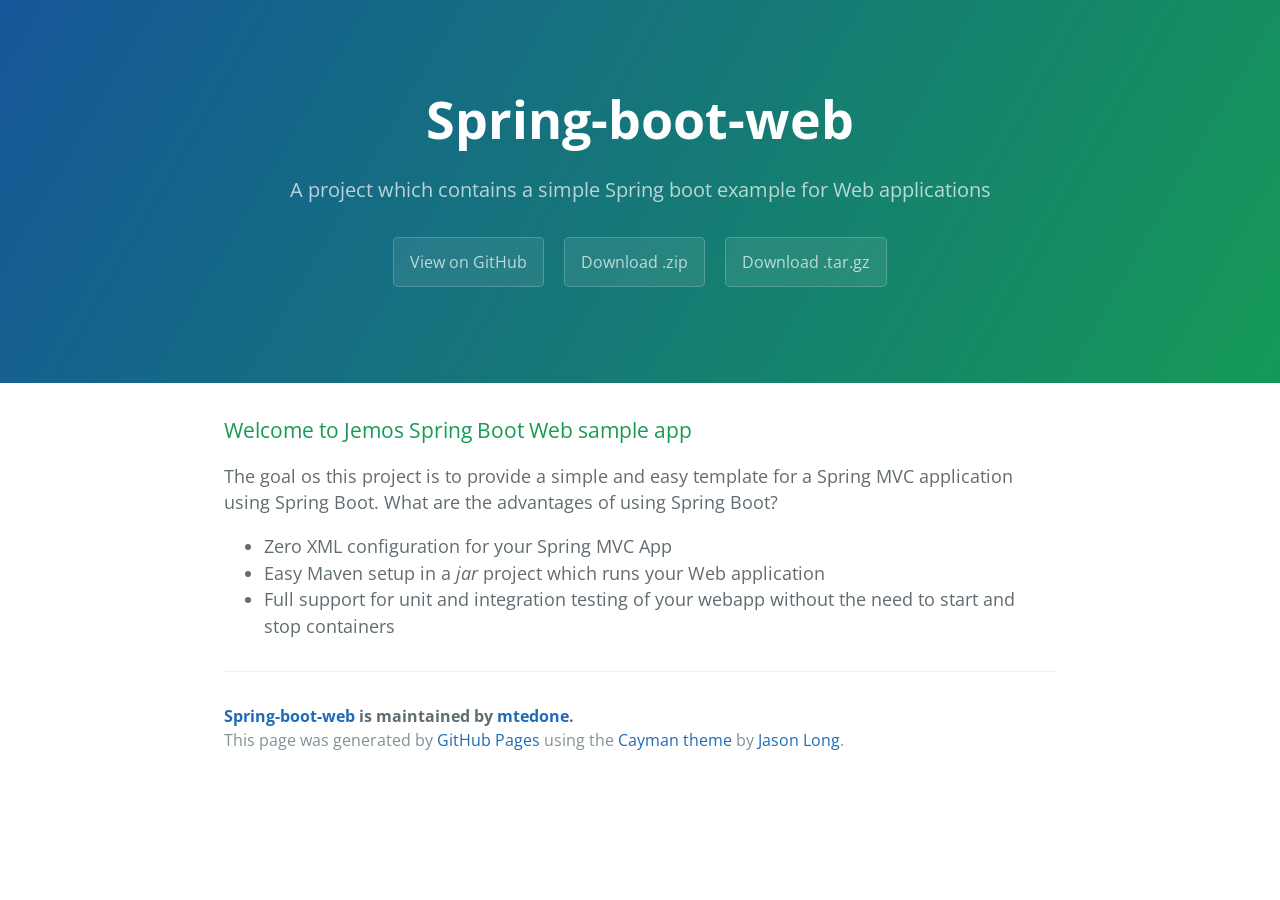
==== index.html @ c4d07b27 "Create gh-pages branch via GitHub" ====
<!DOCTYPE html>
<html lang="en-us">
  <head>
    <meta charset="UTF-8">
    <title>Spring-boot-web by mtedone</title>
    <meta name="viewport" content="width=device-width, initial-scale=1">
    <link rel="stylesheet" type="text/css" href="stylesheets/normalize.css" media="screen">
    <link href='http://fonts.googleapis.com/css?family=Open+Sans:400,700' rel='stylesheet' type='text/css'>
    <link rel="stylesheet" type="text/css" href="stylesheets/stylesheet.css" media="screen">
    <link rel="stylesheet" type="text/css" href="stylesheets/github-light.css" media="screen">
  </head>
  <body>
    <section class="page-header">
      <h1 class="project-name">Spring-boot-web</h1>
      <h2 class="project-tagline">A project which contains a simple Spring boot example for Web applications</h2>
      <a href="https://github.com/mtedone/spring-boot-web" class="btn">View on GitHub</a>
      <a href="https://github.com/mtedone/spring-boot-web/zipball/master" class="btn">Download .zip</a>
      <a href="https://github.com/mtedone/spring-boot-web/tarball/master" class="btn">Download .tar.gz</a>
    </section>

    <section class="main-content">
      <h3>
<a id="welcome-to-jemos-spring-boot-web-sample-app" class="anchor" href="#welcome-to-jemos-spring-boot-web-sample-app" aria-hidden="true"><span class="octicon octicon-link"></span></a>Welcome to Jemos Spring Boot Web sample app</h3>

<p>The goal os this project is to provide a simple and easy template for a Spring MVC application using Spring Boot. 
What are the advantages of using Spring Boot? </p>

<ul>
<li>Zero XML configuration for your Spring MVC App</li>
<li>Easy Maven setup in a <em>jar</em> project which runs your Web application</li>
<li>Full support for unit and integration testing of your webapp without the need to start and stop containers</li>
</ul>

      <footer class="site-footer">
        <span class="site-footer-owner"><a href="https://github.com/mtedone/spring-boot-web">Spring-boot-web</a> is maintained by <a href="https://github.com/mtedone">mtedone</a>.</span>

        <span class="site-footer-credits">This page was generated by <a href="https://pages.github.com">GitHub Pages</a> using the <a href="https://github.com/jasonlong/cayman-theme">Cayman theme</a> by <a href="https://twitter.com/jasonlong">Jason Long</a>.</span>
      </footer>

    </section>

  
  </body>
</html>
---- stylesheets/stylesheet.css ----
* {
  box-sizing: border-box; }

body {
  padding: 0;
  margin: 0;
  font-family: "Open Sans", "Helvetica Neue", Helvetica, Arial, sans-serif;
  font-size: 16px;
  line-height: 1.5;
  color: #606c71; }

a {
  color: #1e6bb8;
  text-decoration: none; }
  a:hover {
    text-decoration: underline; }

.btn {
  display: inline-block;
  margin-bottom: 1rem;
  color: rgba(255, 255, 255, 0.7);
  background-color: rgba(255, 255, 255, 0.08);
  border-color: rgba(255, 255, 255, 0.2);
  border-style: solid;
  border-width: 1px;
  border-radius: 0.3rem;
  transition: color 0.2s, background-color 0.2s, border-color 0.2s; }
  .btn + .btn {
    margin-left: 1rem; }

.btn:hover {
  color: rgba(255, 255, 255, 0.8);
  text-decoration: none;
  background-color: rgba(255, 255, 255, 0.2);
  border-color: rgba(255, 255, 255, 0.3); }

@media screen and (min-width: 64em) {
  .btn {
    padding: 0.75rem 1rem; } }

@media screen and (min-width: 42em) and (max-width: 64em) {
  .btn {
    padding: 0.6rem 0.9rem;
    font-size: 0.9rem; } }

@media screen and (max-width: 42em) {
  .btn {
    display: block;
    width: 100%;
    padding: 0.75rem;
    font-size: 0.9rem; }
    .btn + .btn {
      margin-top: 1rem;
      margin-left: 0; } }

.page-header {
  color: #fff;
  text-align: center;
  background-color: #159957;
  background-image: linear-gradient(120deg, #155799, #159957); }

@media screen and (min-width: 64em) {
  .page-header {
    padding: 5rem 6rem; } }

@media screen and (min-width: 42em) and (max-width: 64em) {
  .page-header {
    padding: 3rem 4rem; } }

@media screen and (max-width: 42em) {
  .page-header {
    padding: 2rem 1rem; } }

.project-name {
  margin-top: 0;
  margin-bottom: 0.1rem; }

@media screen and (min-width: 64em) {
  .project-name {
    font-size: 3.25rem; } }

@media screen and (min-width: 42em) and (max-width: 64em) {
  .project-name {
    font-size: 2.25rem; } }

@media screen and (max-width: 42em) {
  .project-name {
    font-size: 1.75rem; } }

.project-tagline {
  margin-bottom: 2rem;
  font-weight: normal;
  opacity: 0.7; }

@media screen and (min-width: 64em) {
  .project-tagline {
    font-size: 1.25rem; } }

@media screen and (min-width: 42em) and (max-width: 64em) {
  .project-tagline {
    font-size: 1.15rem; } }

@media screen and (max-width: 42em) {
  .project-tagline {
    font-size: 1rem; } }

.main-content :first-child {
  margin-top: 0; }
.main-content img {
  max-width: 100%; }
.main-content h1, .main-content h2, .main-content h3, .main-content h4, .main-content h5, .main-content h6 {
  margin-top: 2rem;
  margin-bottom: 1rem;
  font-weight: normal;
  color: #159957; }
.main-content p {
  margin-bottom: 1em; }
.main-content code {
  padding: 2px 4px;
  font-family: Consolas, "Liberation Mono", Menlo, Courier, monospace;
  font-size: 0.9rem;
  color: #383e41;
  background-color: #f3f6fa;
  border-radius: 0.3rem; }
.main-content pre {
  padding: 0.8rem;
  margin-top: 0;
  margin-bottom: 1rem;
  font: 1rem Consolas, "Liberation Mono", Menlo, Courier, monospace;
  color: #567482;
  word-wrap: normal;
  background-color: #f3f6fa;
  border: solid 1px #dce6f0;
  border-radius: 0.3rem; }
  .main-content pre > code {
    padding: 0;
    margin: 0;
    font-size: 0.9rem;
    color: #567482;
    word-break: normal;
    white-space: pre;
    background: transparent;
    border: 0; }
.main-content .highlight {
  margin-bottom: 1rem; }
  .main-content .highlight pre {
    margin-bottom: 0;
    word-break: normal; }
.main-content .highlight pre, .main-content pre {
  padding: 0.8rem;
  overflow: auto;
  font-size: 0.9rem;
  line-height: 1.45;
  border-radius: 0.3rem; }
.main-content pre code, .main-content pre tt {
  display: inline;
  max-width: initial;
  padding: 0;
  margin: 0;
  overflow: initial;
  line-height: inherit;
  word-wrap: normal;
  background-color: transparent;
  border: 0; }
  .main-content pre code:before, .main-content pre code:after, .main-content pre tt:before, .main-content pre tt:after {
    content: normal; }
.main-content ul, .main-content ol {
  margin-top: 0; }
.main-content blockquote {
  padding: 0 1rem;
  margin-left: 0;
  color: #819198;
  border-left: 0.3rem solid #dce6f0; }
  .main-content blockquote > :first-child {
    margin-top: 0; }
  .main-content blockquote > :last-child {
    margin-bottom: 0; }
.main-content table {
  display: block;
  width: 100%;
  overflow: auto;
  word-break: normal;
  word-break: keep-all; }
  .main-content table th {
    font-weight: bold; }
  .main-content table th, .main-content table td {
    padding: 0.5rem 1rem;
    border: 1px solid #e9ebec; }
.main-content dl {
  padding: 0; }
  .main-content dl dt {
    padding: 0;
    margin-top: 1rem;
    font-size: 1rem;
    font-weight: bold; }
  .main-content dl dd {
    padding: 0;
    margin-bottom: 1rem; }
.main-content hr {
  height: 2px;
  padding: 0;
  margin: 1rem 0;
  background-color: #eff0f1;
  border: 0; }

@media screen and (min-width: 64em) {
  .main-content {
    max-width: 64rem;
    padding: 2rem 6rem;
    margin: 0 auto;
    font-size: 1.1rem; } }

@media screen and (min-width: 42em) and (max-width: 64em) {
  .main-content {
    padding: 2rem 4rem;
    font-size: 1.1rem; } }

@media screen and (max-width: 42em) {
  .main-content {
    padding: 2rem 1rem;
    font-size: 1rem; } }

.site-footer {
  padding-top: 2rem;
  margin-top: 2rem;
  border-top: solid 1px #eff0f1; }

.site-footer-owner {
  display: block;
  font-weight: bold; }

.site-footer-credits {
  color: #819198; }

@media screen and (min-width: 64em) {
  .site-footer {
    font-size: 1rem; } }

@media screen and (min-width: 42em) and (max-width: 64em) {
  .site-footer {
    font-size: 1rem; } }

@media screen and (max-width: 42em) {
  .site-footer {
    font-size: 0.9rem; } }
---- stylesheets/github-light.css ----
/*
   Copyright 2014 GitHub Inc.

   Licensed under the Apache License, Version 2.0 (the "License");
   you may not use this file except in compliance with the License.
   You may obtain a copy of the License at

       http://www.apache.org/licenses/LICENSE-2.0

   Unless required by applicable law or agreed to in writing, software
   distributed under the License is distributed on an "AS IS" BASIS,
   WITHOUT WARRANTIES OR CONDITIONS OF ANY KIND, either express or implied.
   See the License for the specific language governing permissions and
   limitations under the License.

*/

.pl-c /* comment */ {
  color: #969896;
}

.pl-c1      /* constant, markup.raw, meta.diff.header, meta.module-reference, meta.property-name, support, support.constant, support.variable, variable.other.constant */,
.pl-s .pl-v /* string variable */ {
  color: #0086b3;
}

.pl-e  /* entity */,
.pl-en /* entity.name */ {
  color: #795da3;
}

.pl-s .pl-s1 /* string source */,
.pl-smi      /* storage.modifier.import, storage.modifier.package, storage.type.java, variable.other, variable.parameter.function */ {
  color: #333;
}

.pl-ent /* entity.name.tag */ {
  color: #63a35c;
}

.pl-k /* keyword, storage, storage.type */ {
  color: #a71d5d;
}

.pl-pds              /* punctuation.definition.string, string.regexp.character-class */,
.pl-s                /* string */,
.pl-s .pl-pse .pl-s1 /* string punctuation.section.embedded source */,
.pl-sr               /* string.regexp */,
.pl-sr .pl-cce       /* string.regexp constant.character.escape */,
.pl-sr .pl-sra       /* string.regexp string.regexp.arbitrary-repitition */,
.pl-sr .pl-sre       /* string.regexp source.ruby.embedded */ {
  color: #183691;
}

.pl-v /* variable */ {
  color: #ed6a43;
}

.pl-id /* invalid.deprecated */ {
  color: #b52a1d;
}

.pl-ii /* invalid.illegal */ {
  background-color: #b52a1d;
  color: #f8f8f8;
}

.pl-sr .pl-cce /* string.regexp constant.character.escape */ {
  color: #63a35c;
  font-weight: bold;
}

.pl-ml /* markup.list */ {
  color: #693a17;
}

.pl-mh        /* markup.heading */,
.pl-mh .pl-en /* markup.heading entity.name */,
.pl-ms        /* meta.separator */ {
  color: #1d3e81;
  font-weight: bold;
}

.pl-mq /* markup.quote */ {
  color: #008080;
}

.pl-mi /* markup.italic */ {
  color: #333;
  font-style: italic;
}

.pl-mb /* markup.bold */ {
  color: #333;
  font-weight: bold;
}

.pl-md /* markup.deleted, meta.diff.header.from-file */ {
  background-color: #ffecec;
  color: #bd2c00;
}

.pl-mi1 /* markup.inserted, meta.diff.header.to-file */ {
  background-color: #eaffea;
  color: #55a532;
}

.pl-mdr /* meta.diff.range */ {
  color: #795da3;
  font-weight: bold;
}

.pl-mo /* meta.output */ {
  color: #1d3e81;
}
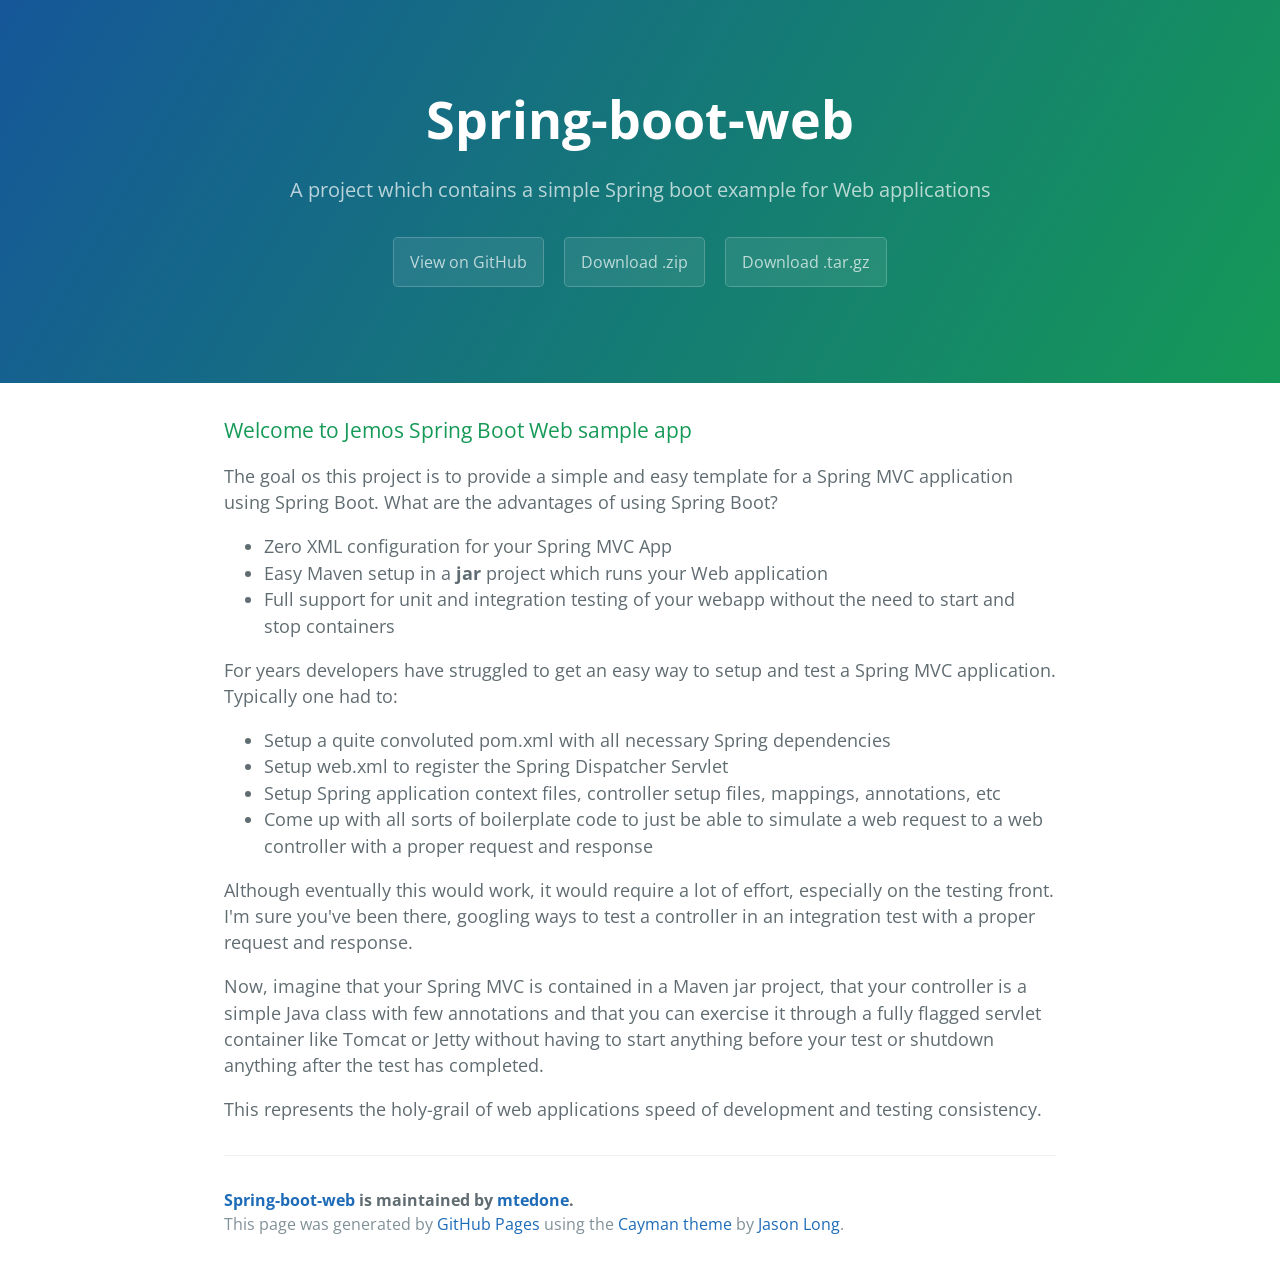
==== commit 56f019e5: "Create gh-pages branch via GitHub" ====
--- a/index.html
+++ b/index.html
@@ -27,9 +27,24 @@
 
 <ul>
 <li>Zero XML configuration for your Spring MVC App</li>
-<li>Easy Maven setup in a <em>jar</em> project which runs your Web application</li>
+<li>Easy Maven setup in a <strong>jar</strong> project which runs your Web application</li>
 <li>Full support for unit and integration testing of your webapp without the need to start and stop containers</li>
 </ul>
+
+<p>For years developers have struggled to get an easy way to setup and test a Spring MVC application. Typically one had to:</p>
+
+<ul>
+<li>Setup a quite convoluted pom.xml with all necessary Spring dependencies</li>
+<li>Setup web.xml to register the Spring Dispatcher Servlet</li>
+<li>Setup Spring application context files, controller setup files, mappings, annotations, etc</li>
+<li>Come up with all sorts of boilerplate code to just be able to simulate a web request to a web controller with a proper request and response</li>
+</ul>
+
+<p>Although eventually this would work, it would require a lot of effort, especially on the testing front. I'm sure you've been there, googling ways to test a controller in an integration test with a proper request and response. </p>
+
+<p>Now, imagine that your Spring MVC is contained in a Maven jar project, that your controller is a simple Java class with few annotations and that you can exercise it through a fully flagged servlet container like Tomcat or Jetty without having to start anything before your test or shutdown anything after the test has completed.</p>
+
+<p>This represents the holy-grail of web applications speed of development and testing consistency.  </p>
 
       <footer class="site-footer">
         <span class="site-footer-owner"><a href="https://github.com/mtedone/spring-boot-web">Spring-boot-web</a> is maintained by <a href="https://github.com/mtedone">mtedone</a>.</span>
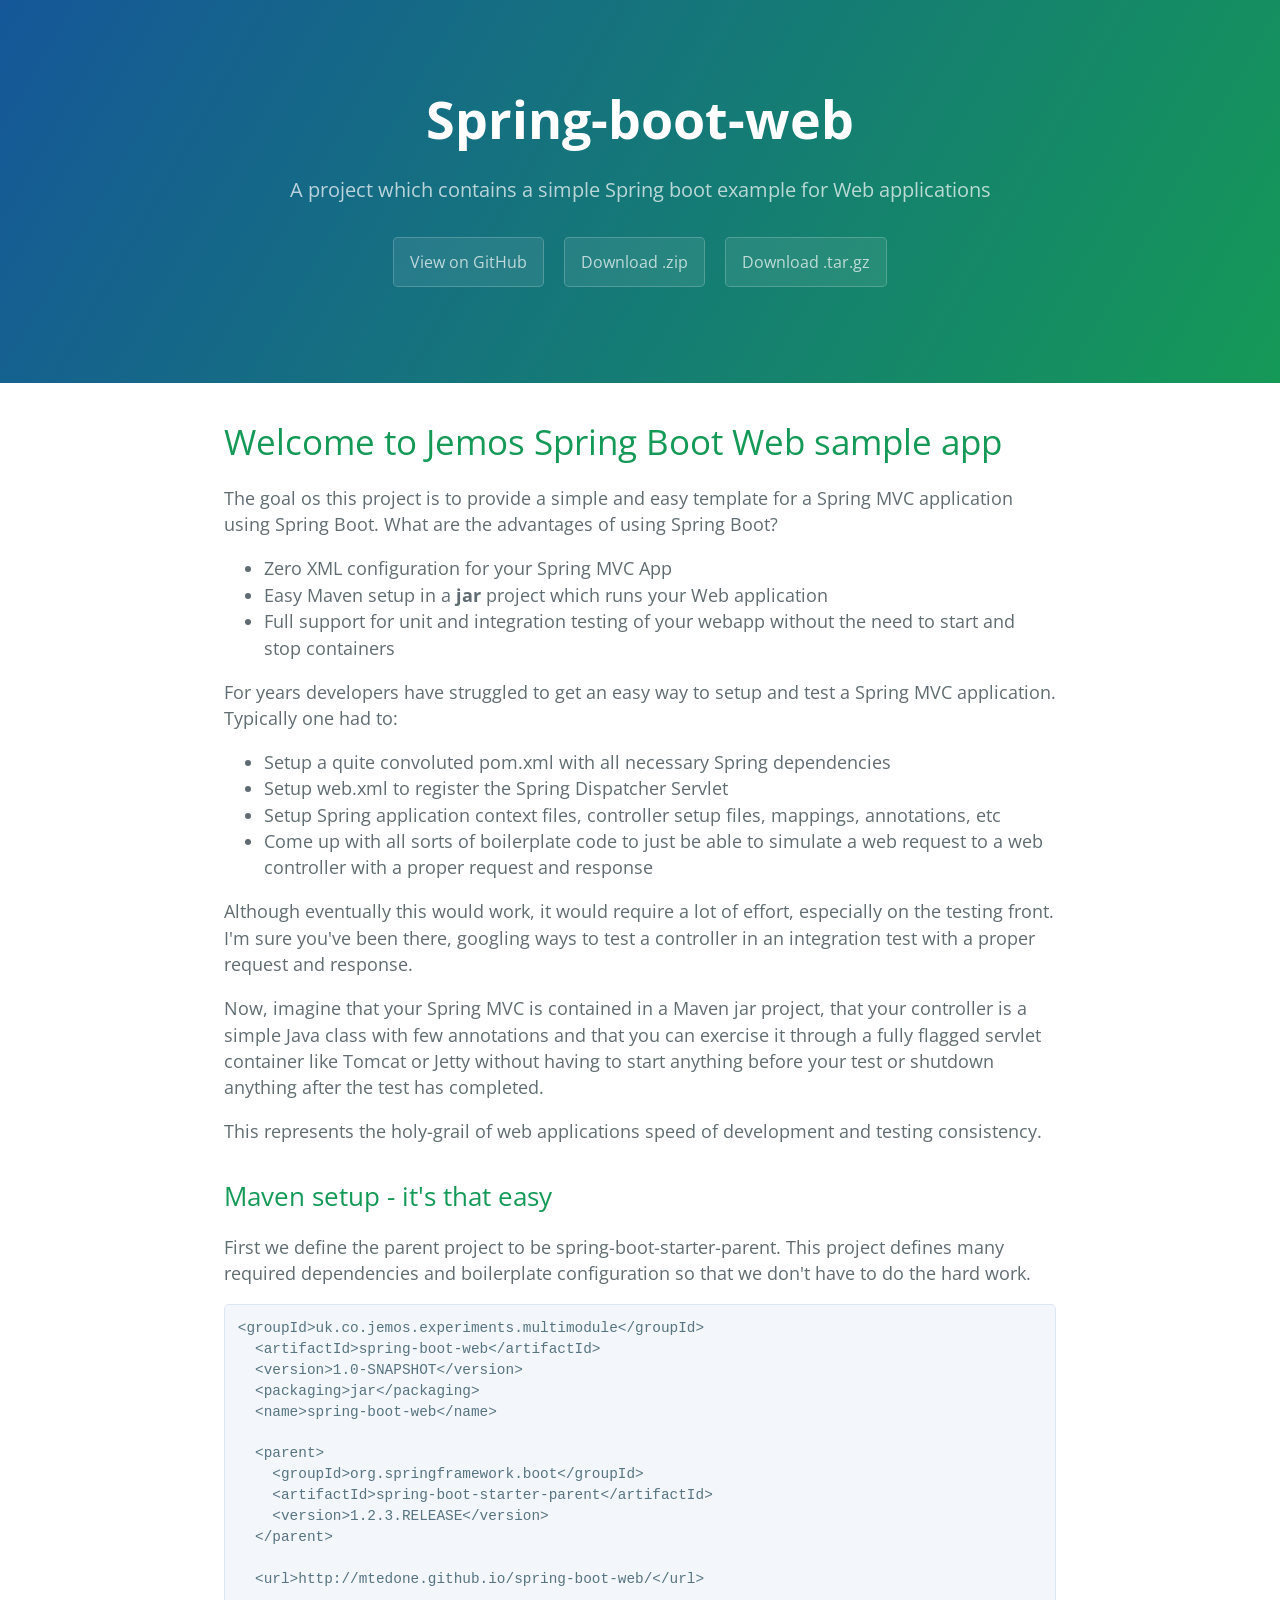
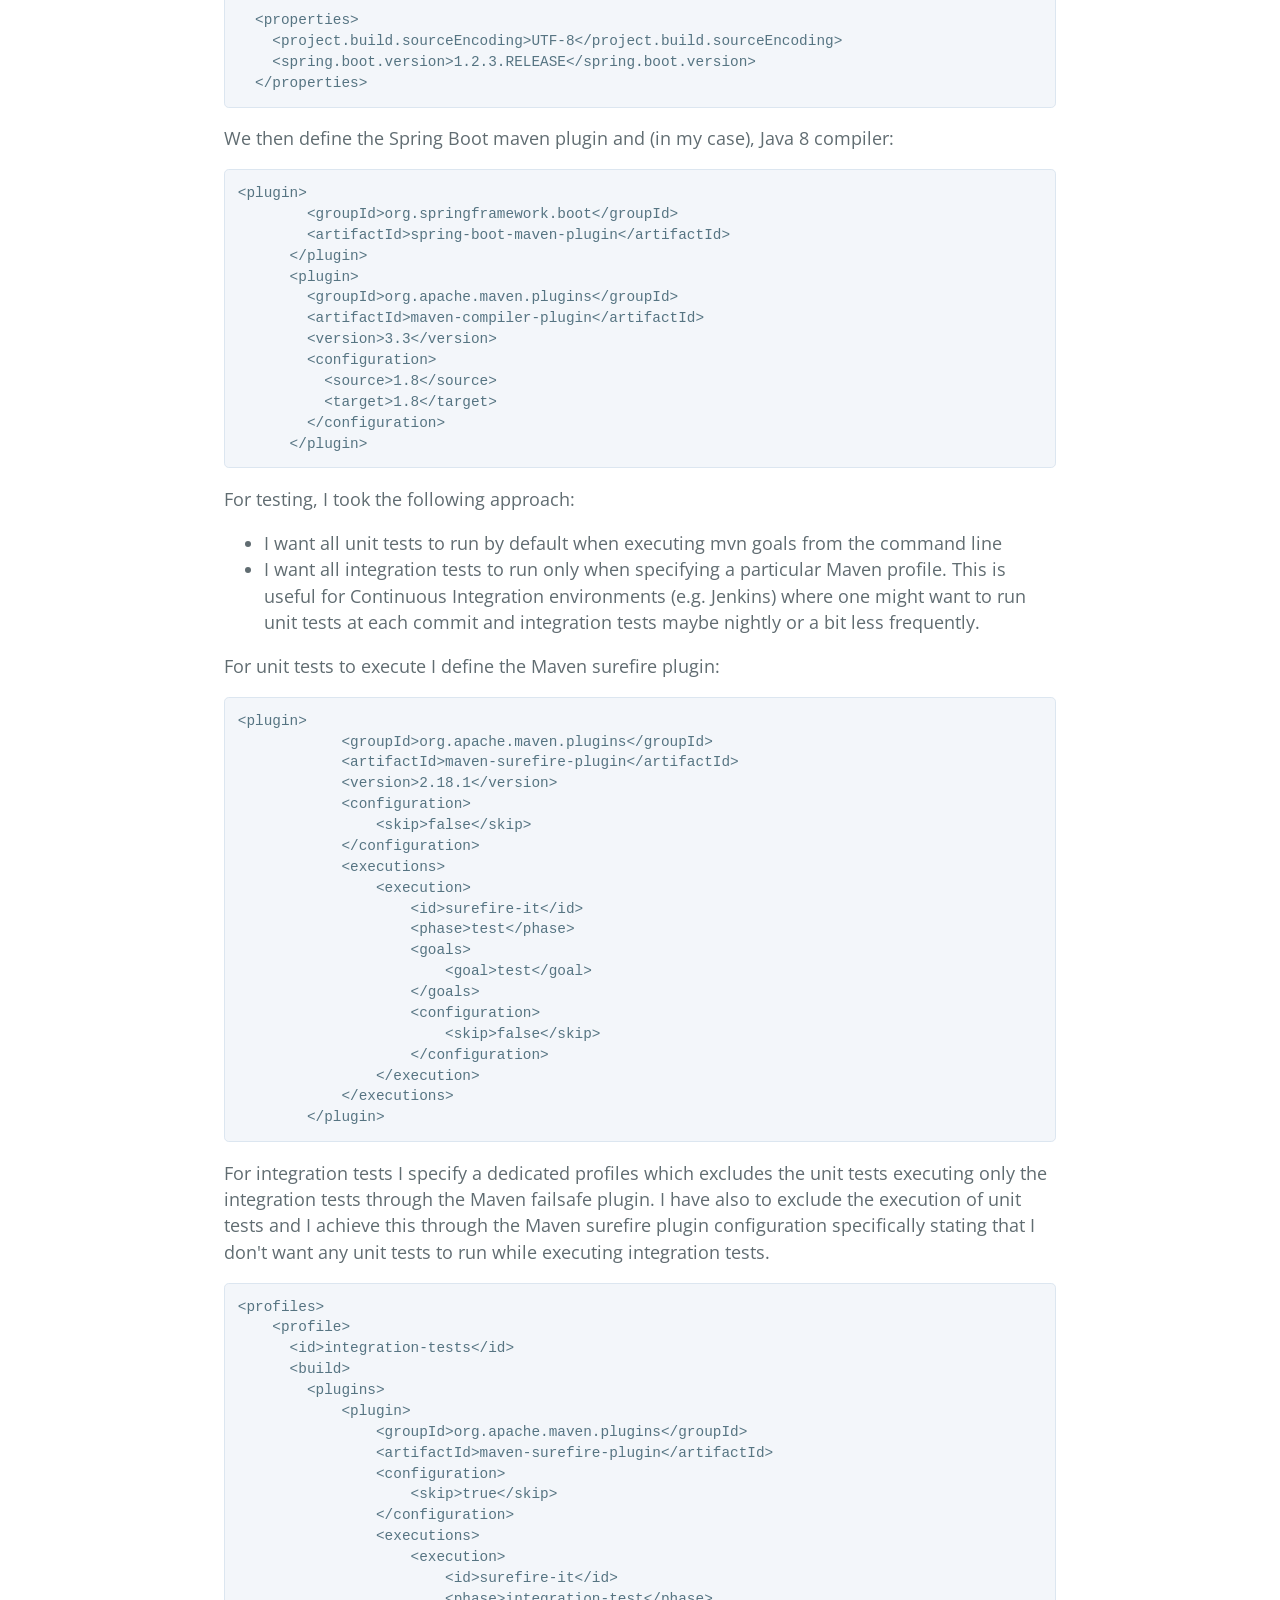
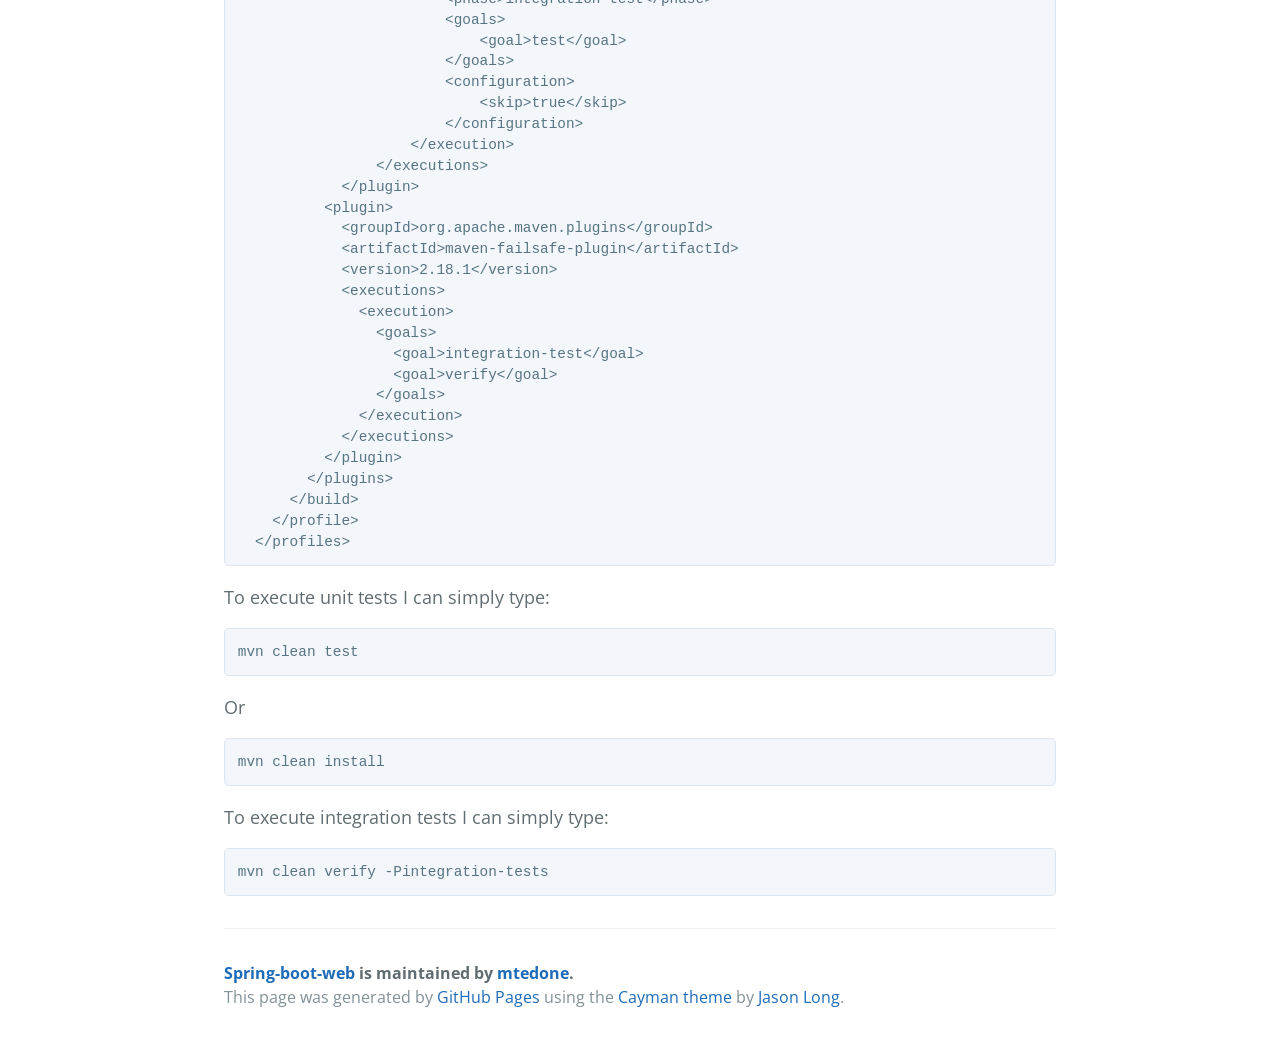
==== commit e806240d: "Create gh-pages branch via GitHub" ====
--- a/index.html
+++ b/index.html
@@ -19,8 +19,8 @@
     </section>
 
     <section class="main-content">
-      <h3>
-<a id="welcome-to-jemos-spring-boot-web-sample-app" class="anchor" href="#welcome-to-jemos-spring-boot-web-sample-app" aria-hidden="true"><span class="octicon octicon-link"></span></a>Welcome to Jemos Spring Boot Web sample app</h3>
+      <h1>
+<a id="welcome-to-jemos-spring-boot-web-sample-app" class="anchor" href="#welcome-to-jemos-spring-boot-web-sample-app" aria-hidden="true"><span class="octicon octicon-link"></span></a>Welcome to Jemos Spring Boot Web sample app</h1>
 
 <p>The goal os this project is to provide a simple and easy template for a Spring MVC application using Spring Boot. 
 What are the advantages of using Spring Boot? </p>
@@ -46,6 +46,139 @@
 
 <p>This represents the holy-grail of web applications speed of development and testing consistency.  </p>
 
+<h2>
+<a id="maven-setup---its-that-easy" class="anchor" href="#maven-setup---its-that-easy" aria-hidden="true"><span class="octicon octicon-link"></span></a>Maven setup - it's that easy</h2>
+
+<p>First we define the parent project to be spring-boot-starter-parent. This project defines many required dependencies and boilerplate configuration so that we don't have to do the hard work. </p>
+
+<pre><code>&lt;groupId&gt;uk.co.jemos.experiments.multimodule&lt;/groupId&gt;
+  &lt;artifactId&gt;spring-boot-web&lt;/artifactId&gt;
+  &lt;version&gt;1.0-SNAPSHOT&lt;/version&gt;
+  &lt;packaging&gt;jar&lt;/packaging&gt;
+  &lt;name&gt;spring-boot-web&lt;/name&gt;
+
+  &lt;parent&gt;
+    &lt;groupId&gt;org.springframework.boot&lt;/groupId&gt;
+    &lt;artifactId&gt;spring-boot-starter-parent&lt;/artifactId&gt;
+    &lt;version&gt;1.2.3.RELEASE&lt;/version&gt;
+  &lt;/parent&gt;
+
+  &lt;url&gt;http://mtedone.github.io/spring-boot-web/&lt;/url&gt;
+
+  &lt;properties&gt;
+    &lt;project.build.sourceEncoding&gt;UTF-8&lt;/project.build.sourceEncoding&gt;
+    &lt;spring.boot.version&gt;1.2.3.RELEASE&lt;/spring.boot.version&gt;
+  &lt;/properties&gt;
+</code></pre>
+
+<p>We then define the Spring Boot maven plugin and (in my case), Java 8 compiler:</p>
+
+<pre><code>&lt;plugin&gt;
+        &lt;groupId&gt;org.springframework.boot&lt;/groupId&gt;
+        &lt;artifactId&gt;spring-boot-maven-plugin&lt;/artifactId&gt;
+      &lt;/plugin&gt;
+      &lt;plugin&gt;
+        &lt;groupId&gt;org.apache.maven.plugins&lt;/groupId&gt;
+        &lt;artifactId&gt;maven-compiler-plugin&lt;/artifactId&gt;
+        &lt;version&gt;3.3&lt;/version&gt;
+        &lt;configuration&gt;
+          &lt;source&gt;1.8&lt;/source&gt;
+          &lt;target&gt;1.8&lt;/target&gt;
+        &lt;/configuration&gt;
+      &lt;/plugin&gt;
+</code></pre>
+
+<p>For testing, I took the following approach: </p>
+
+<ul>
+<li>I want all unit tests to run by default when executing mvn goals from the command line</li>
+<li>I want all integration tests to run only when specifying a particular Maven profile. This is useful for Continuous Integration environments (e.g. Jenkins) where one might want to run unit tests at each commit and integration tests maybe nightly or a bit less frequently. </li>
+</ul>
+
+<p>For unit tests to execute I define the Maven surefire plugin:</p>
+
+<pre><code>&lt;plugin&gt;
+            &lt;groupId&gt;org.apache.maven.plugins&lt;/groupId&gt;
+            &lt;artifactId&gt;maven-surefire-plugin&lt;/artifactId&gt;
+            &lt;version&gt;2.18.1&lt;/version&gt;
+            &lt;configuration&gt;
+                &lt;skip&gt;false&lt;/skip&gt;
+            &lt;/configuration&gt;
+            &lt;executions&gt;
+                &lt;execution&gt;
+                    &lt;id&gt;surefire-it&lt;/id&gt;
+                    &lt;phase&gt;test&lt;/phase&gt;
+                    &lt;goals&gt;
+                        &lt;goal&gt;test&lt;/goal&gt;
+                    &lt;/goals&gt;
+                    &lt;configuration&gt;
+                        &lt;skip&gt;false&lt;/skip&gt;
+                    &lt;/configuration&gt;
+                &lt;/execution&gt;
+            &lt;/executions&gt;
+        &lt;/plugin&gt;
+</code></pre>
+
+<p>For integration tests I specify a dedicated profiles which excludes the unit tests executing only the integration tests through the Maven failsafe plugin. I have also to exclude the execution of unit tests and I achieve this through the Maven surefire plugin configuration specifically stating that I don't want any unit tests to run while executing integration tests.</p>
+
+<pre><code>&lt;profiles&gt;
+    &lt;profile&gt;
+      &lt;id&gt;integration-tests&lt;/id&gt;
+      &lt;build&gt;
+        &lt;plugins&gt;
+            &lt;plugin&gt;
+                &lt;groupId&gt;org.apache.maven.plugins&lt;/groupId&gt;
+                &lt;artifactId&gt;maven-surefire-plugin&lt;/artifactId&gt;
+                &lt;configuration&gt;
+                    &lt;skip&gt;true&lt;/skip&gt;
+                &lt;/configuration&gt;
+                &lt;executions&gt;
+                    &lt;execution&gt;
+                        &lt;id&gt;surefire-it&lt;/id&gt;
+                        &lt;phase&gt;integration-test&lt;/phase&gt;
+                        &lt;goals&gt;
+                            &lt;goal&gt;test&lt;/goal&gt;
+                        &lt;/goals&gt;
+                        &lt;configuration&gt;
+                            &lt;skip&gt;true&lt;/skip&gt;
+                        &lt;/configuration&gt;
+                    &lt;/execution&gt;
+                &lt;/executions&gt;
+            &lt;/plugin&gt;
+          &lt;plugin&gt;
+            &lt;groupId&gt;org.apache.maven.plugins&lt;/groupId&gt;
+            &lt;artifactId&gt;maven-failsafe-plugin&lt;/artifactId&gt;
+            &lt;version&gt;2.18.1&lt;/version&gt;
+            &lt;executions&gt;
+              &lt;execution&gt;
+                &lt;goals&gt;
+                  &lt;goal&gt;integration-test&lt;/goal&gt;
+                  &lt;goal&gt;verify&lt;/goal&gt;
+                &lt;/goals&gt;
+              &lt;/execution&gt;
+            &lt;/executions&gt;
+          &lt;/plugin&gt;
+        &lt;/plugins&gt;
+      &lt;/build&gt;
+    &lt;/profile&gt;
+  &lt;/profiles&gt;
+</code></pre>
+
+<p>To execute unit tests I can simply type: </p>
+
+<pre><code>mvn clean test
+</code></pre>
+
+<p>Or </p>
+
+<pre><code>mvn clean install
+</code></pre>
+
+<p>To execute integration tests I can simply type: </p>
+
+<pre><code>mvn clean verify -Pintegration-tests
+</code></pre>
+
       <footer class="site-footer">
         <span class="site-footer-owner"><a href="https://github.com/mtedone/spring-boot-web">Spring-boot-web</a> is maintained by <a href="https://github.com/mtedone">mtedone</a>.</span>
 
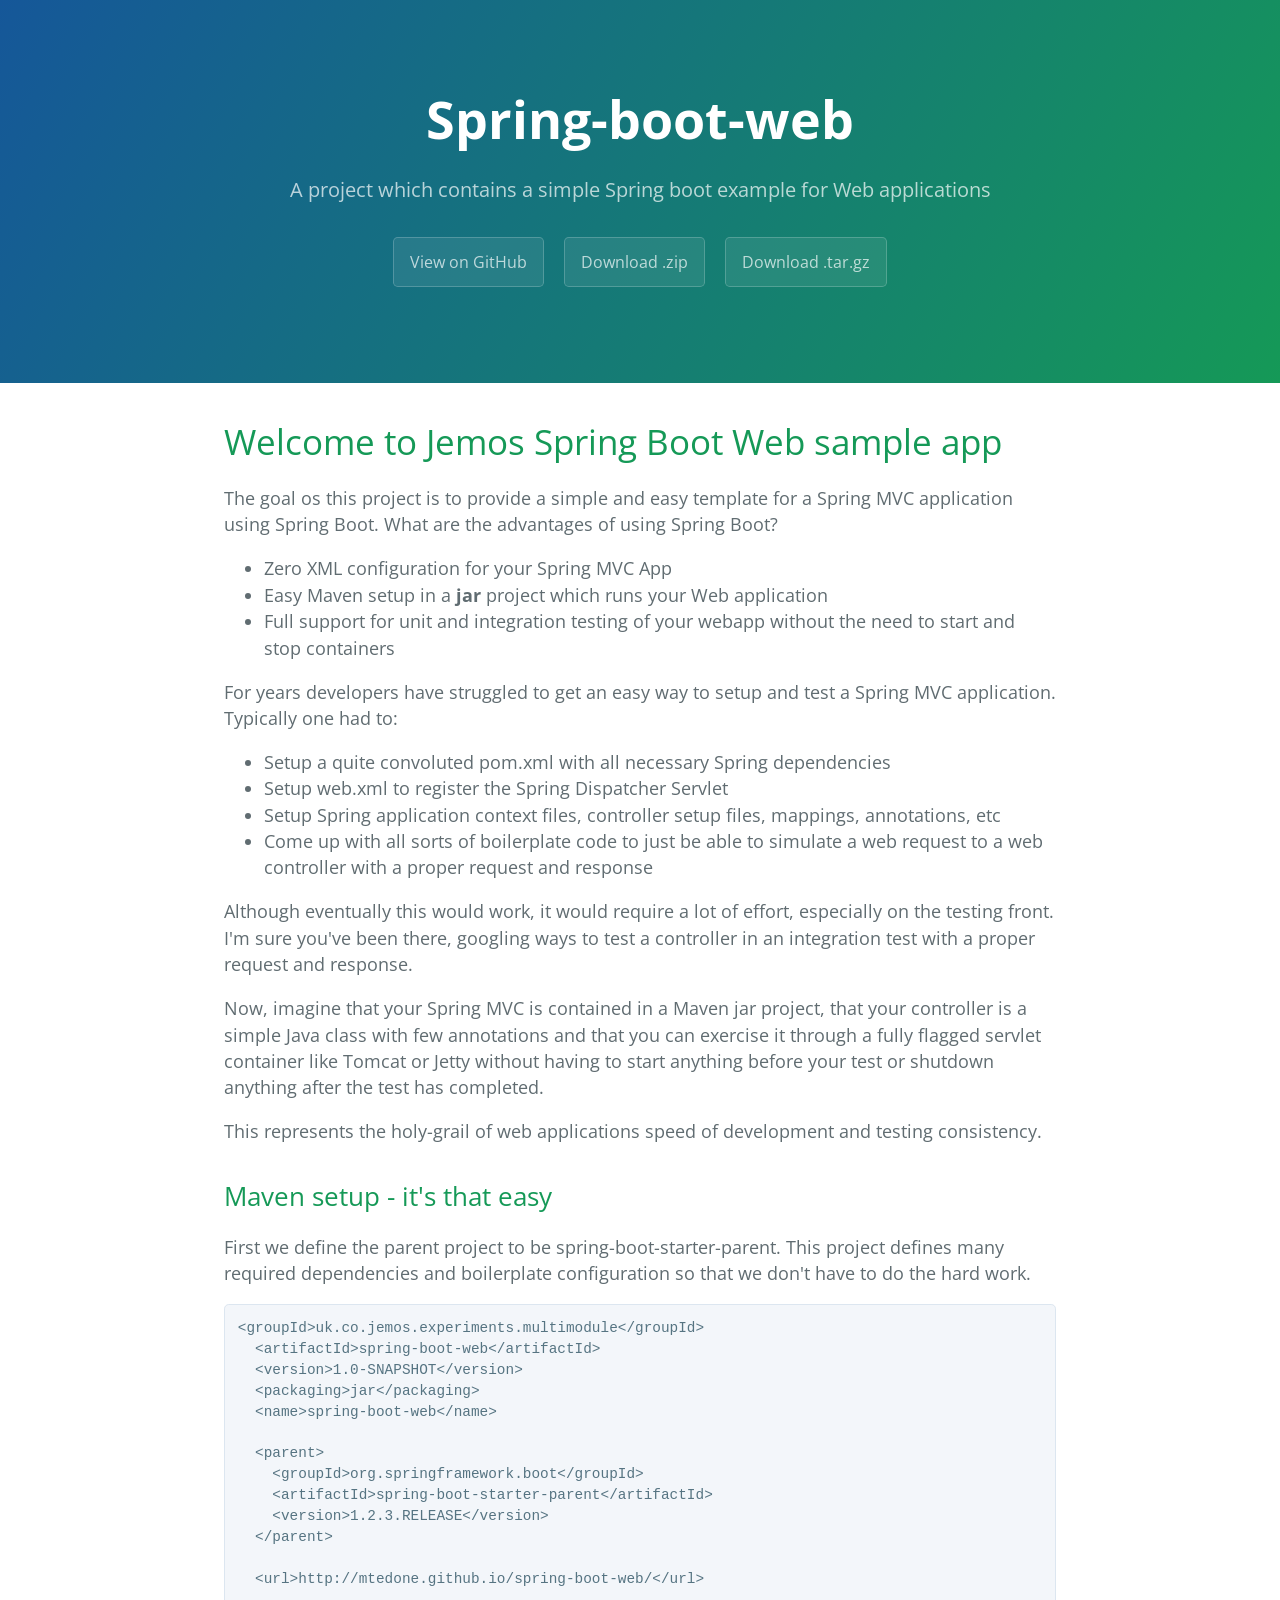
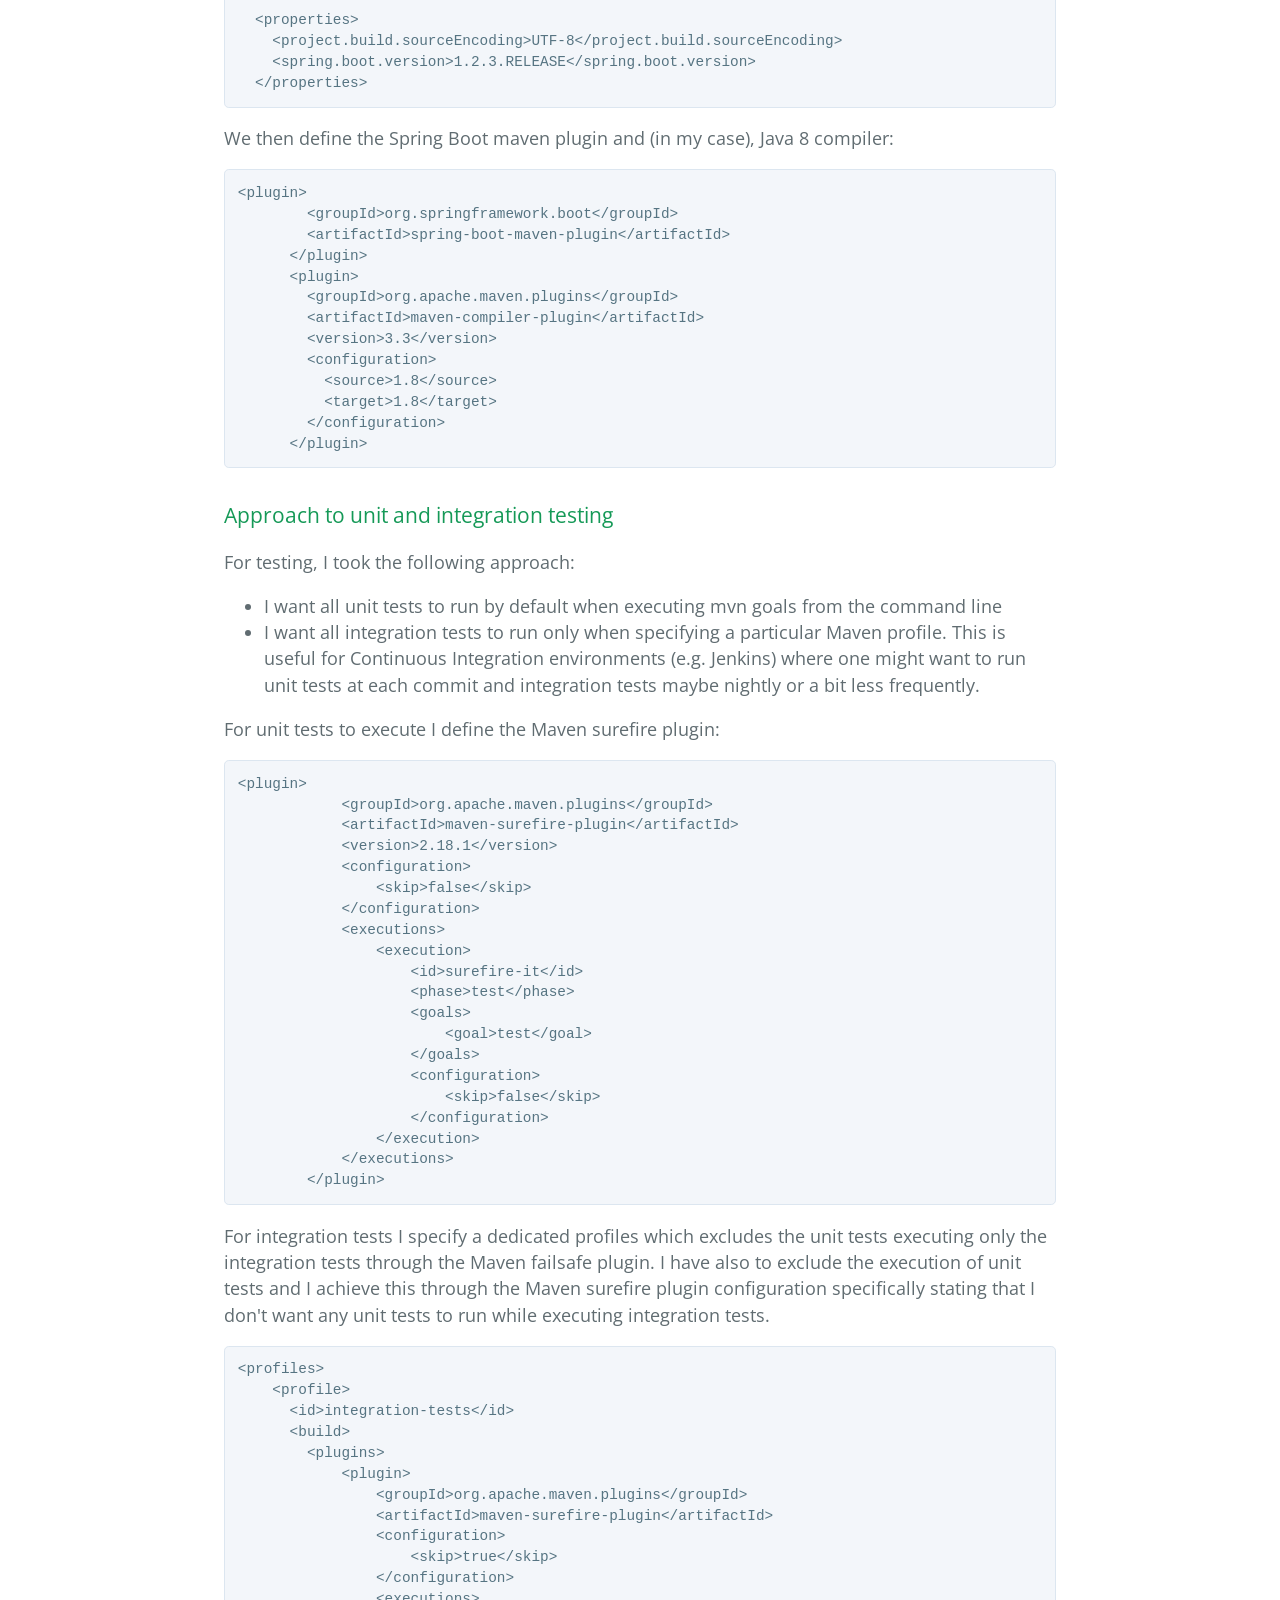
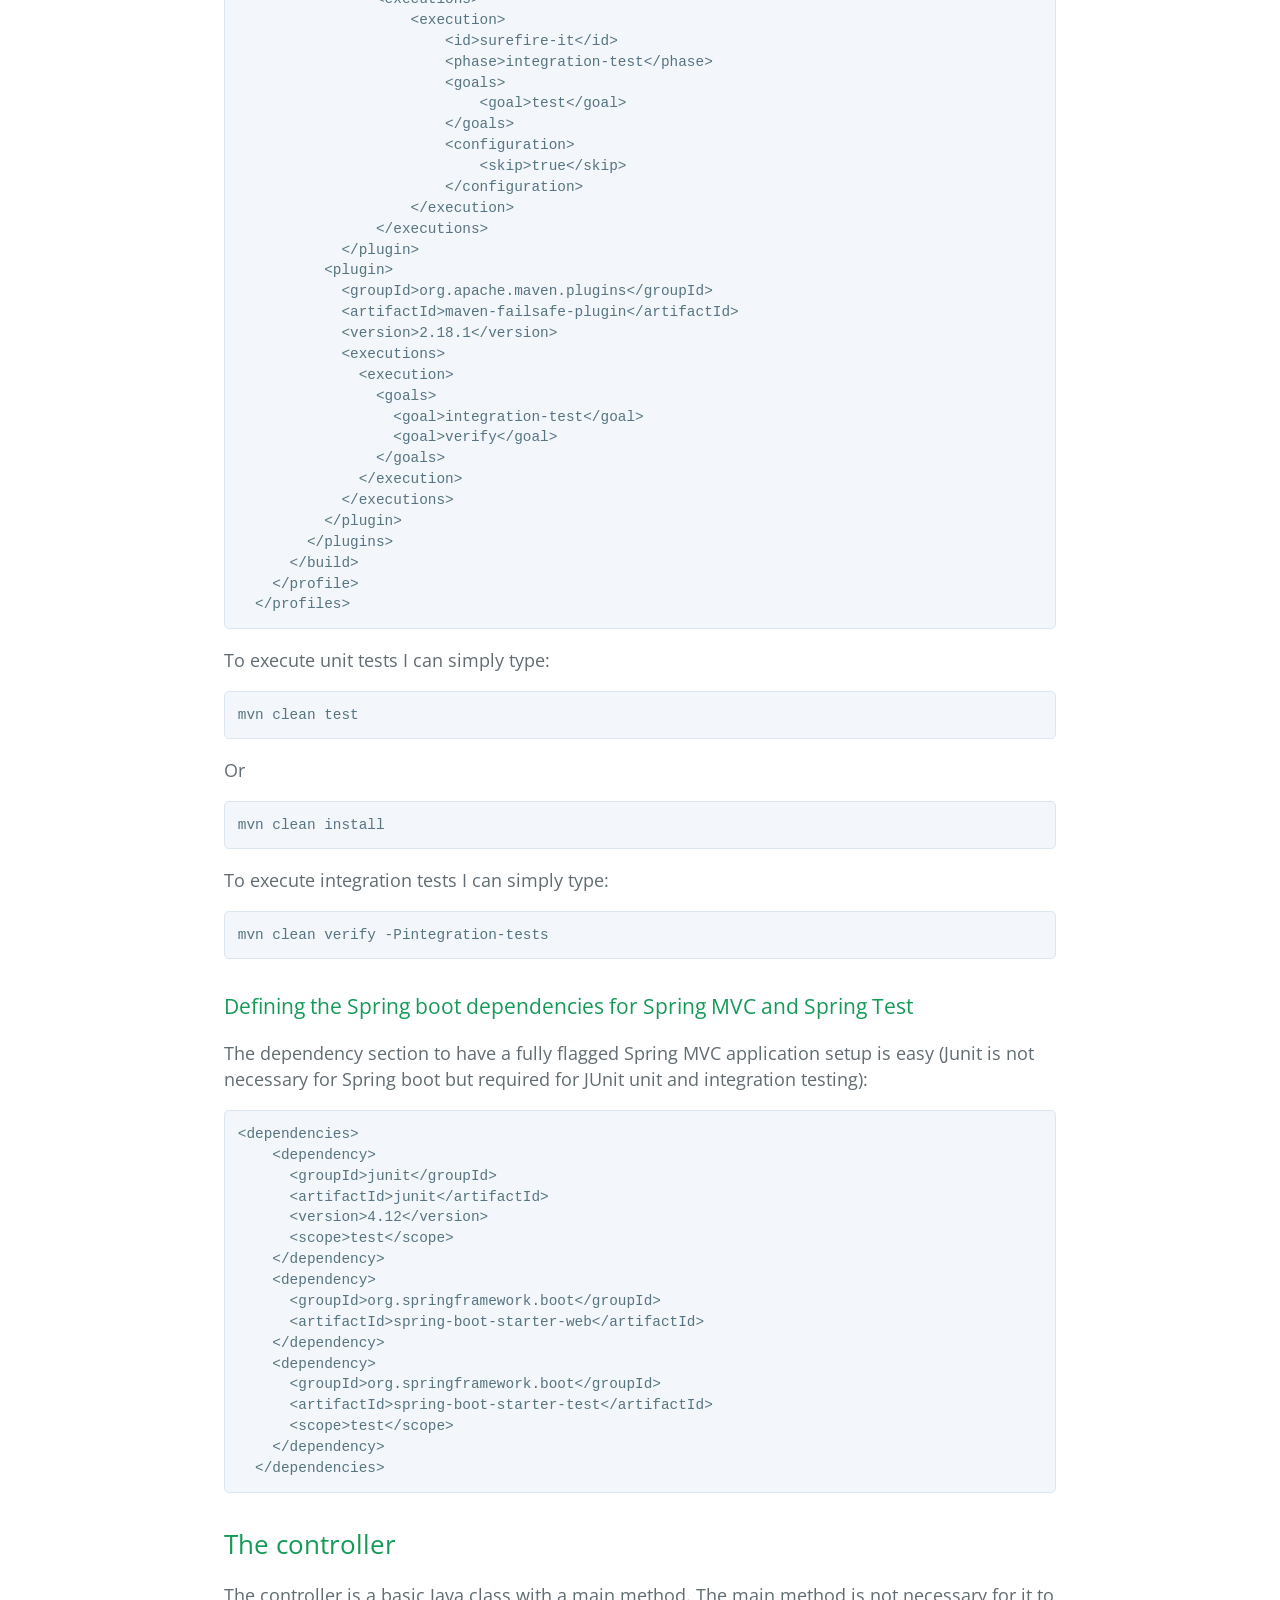
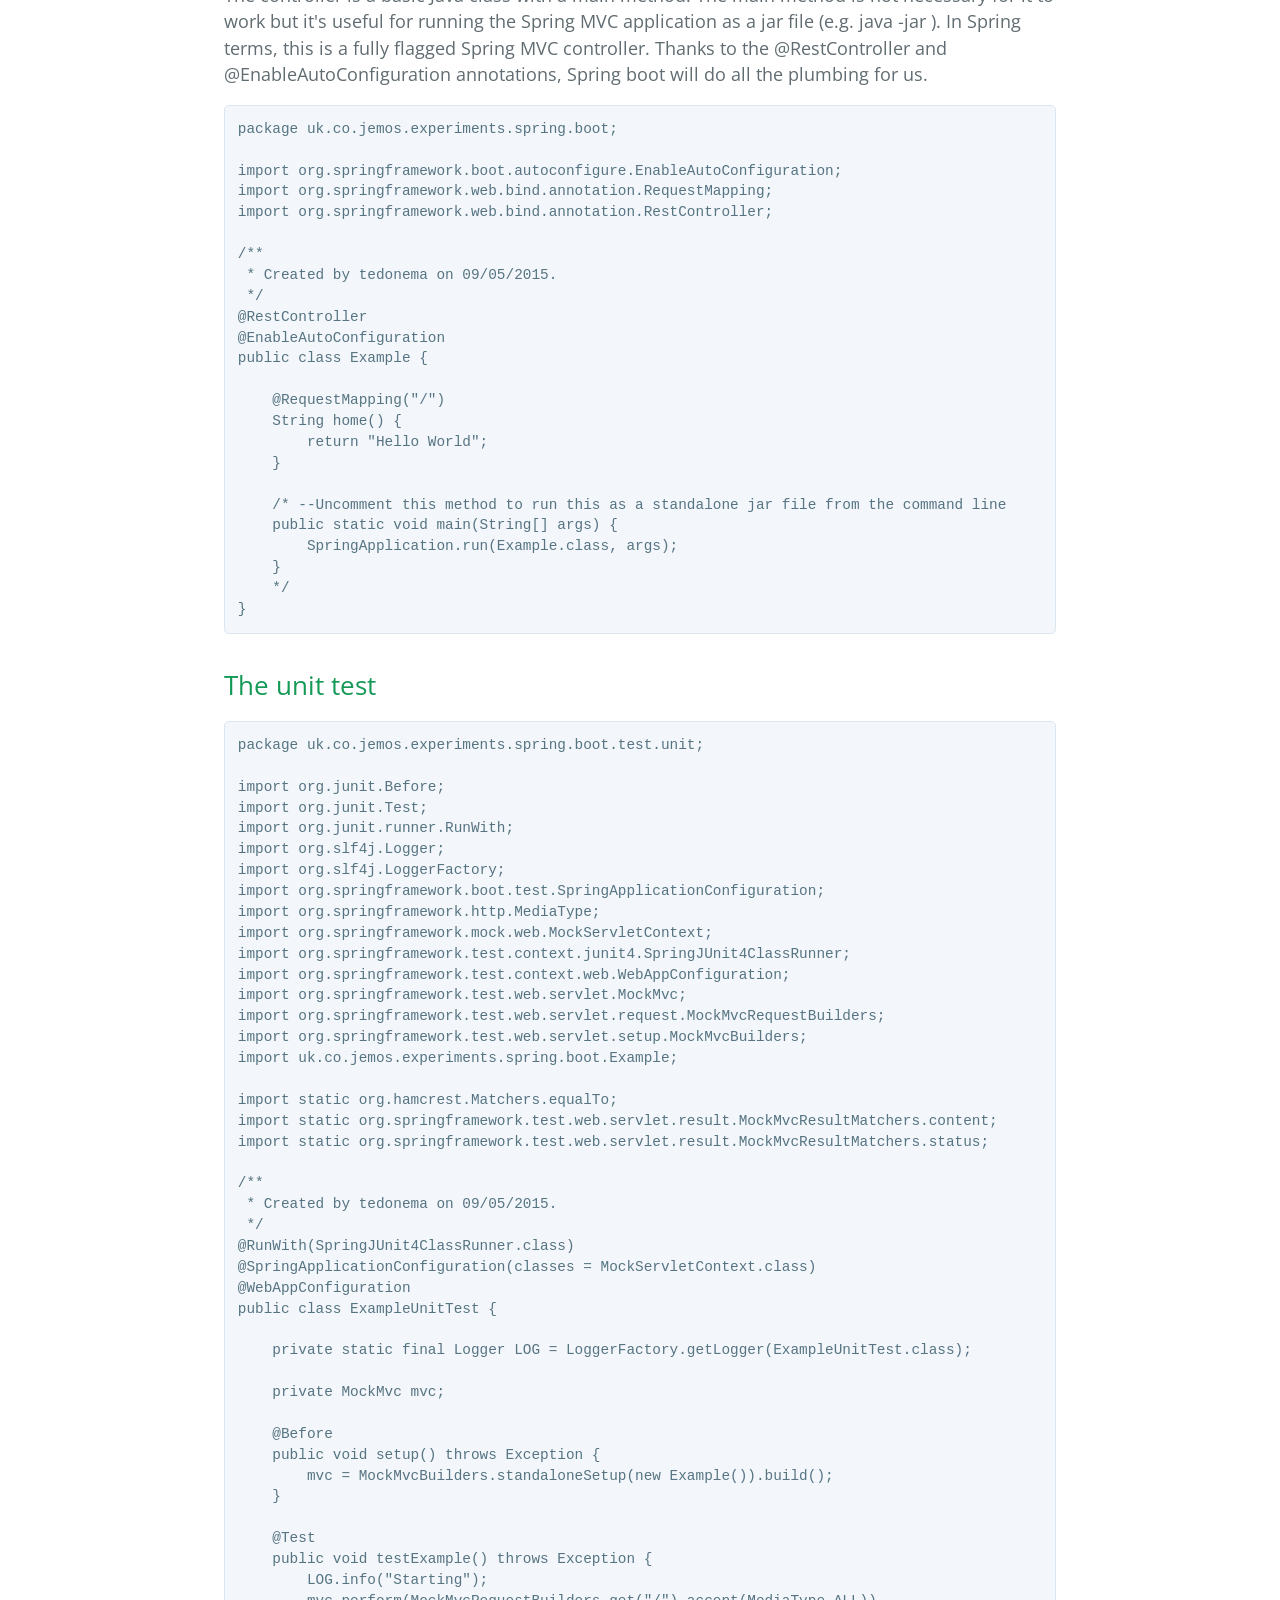
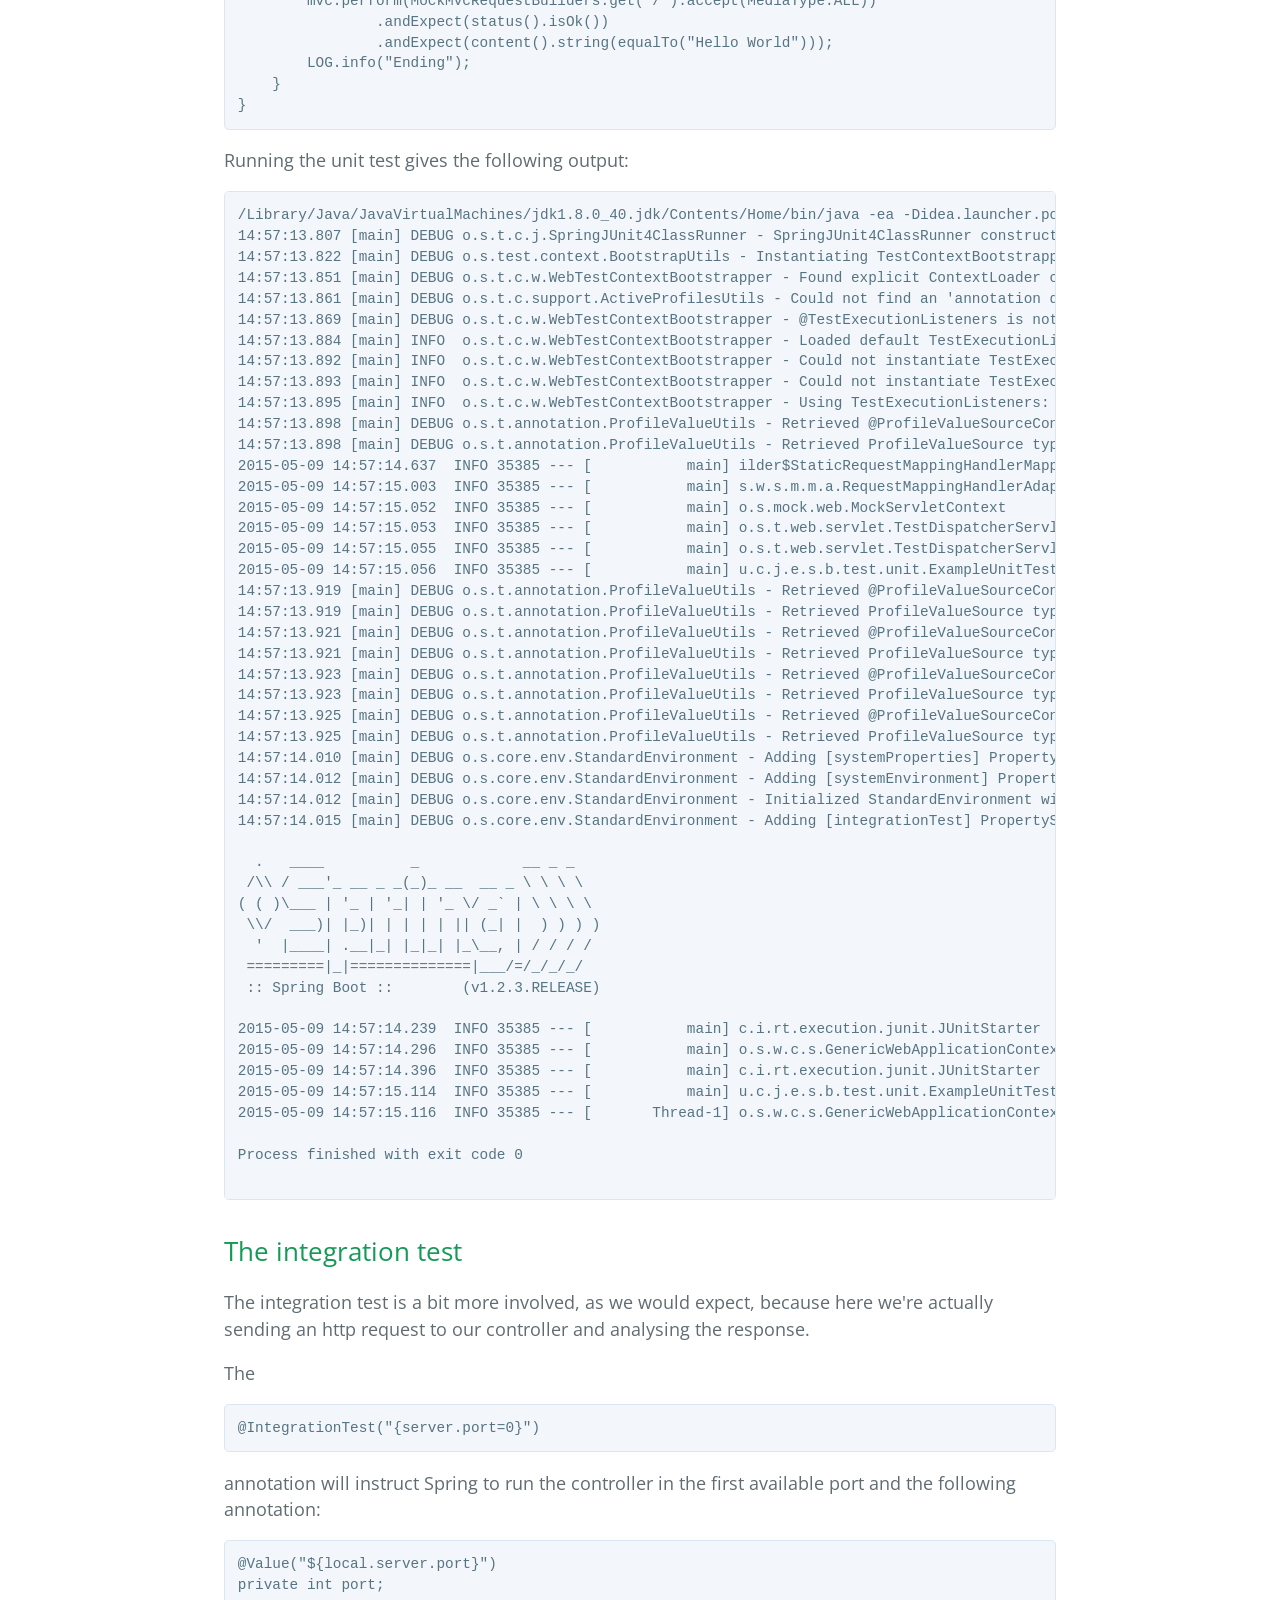
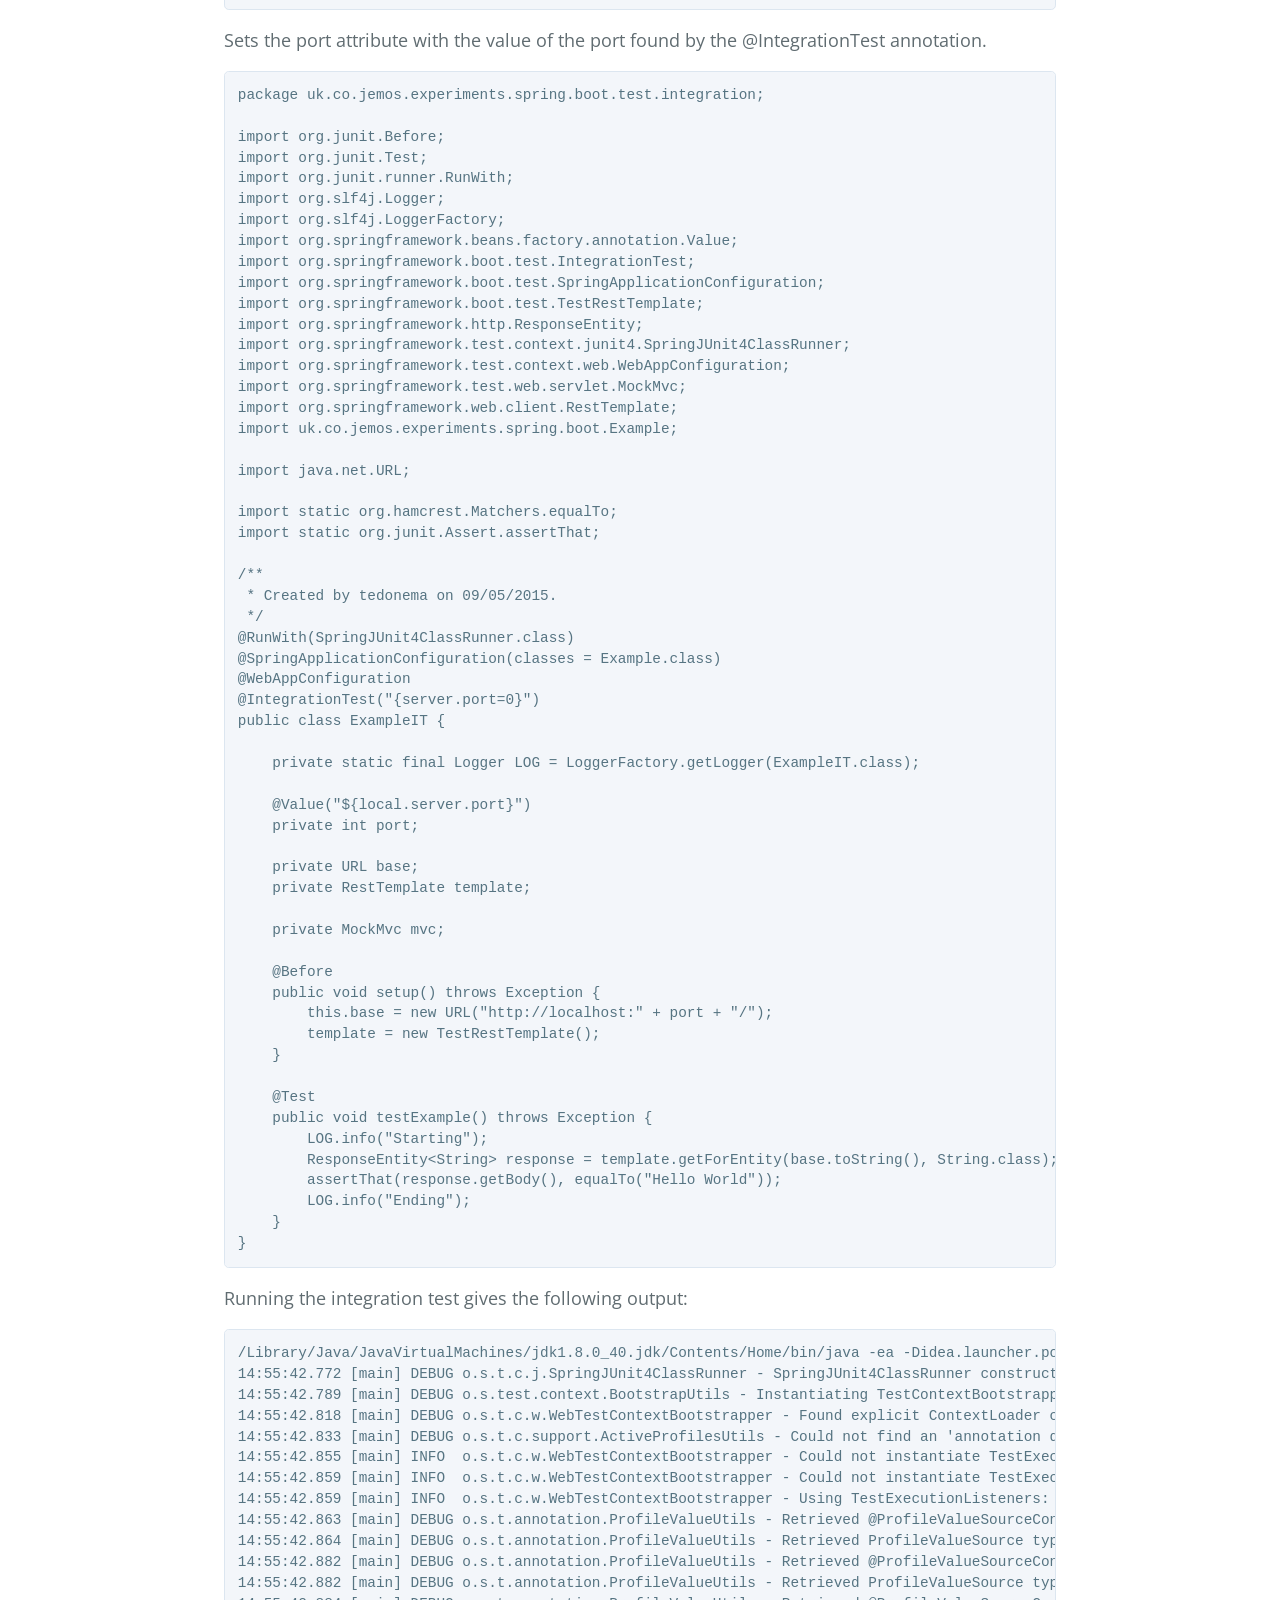
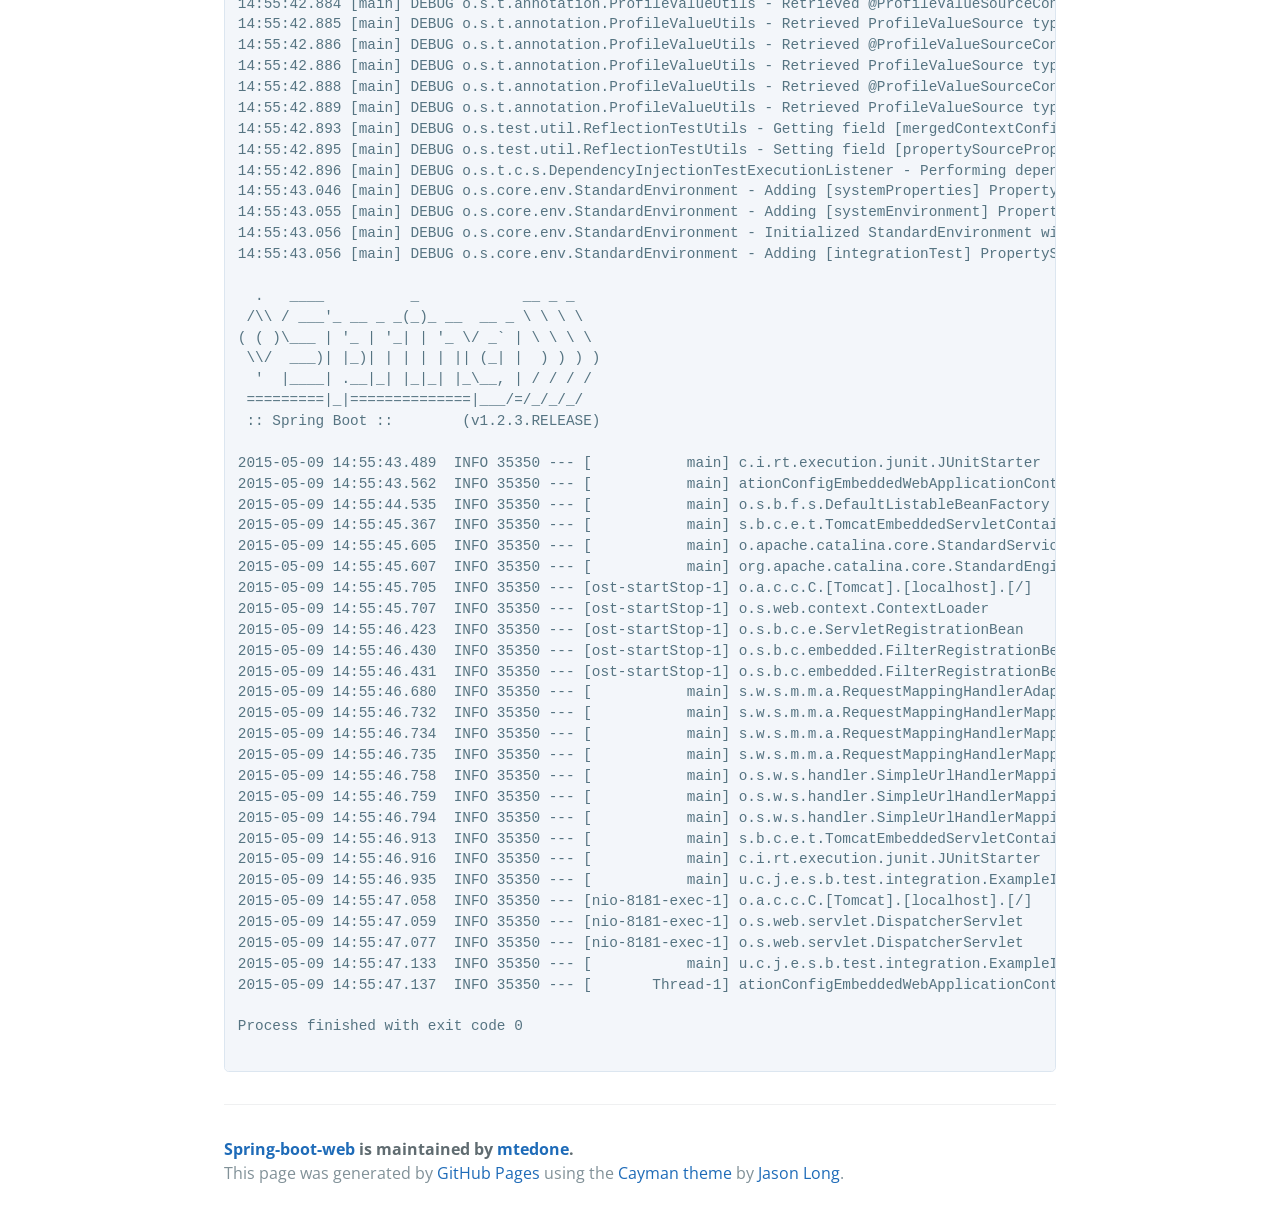
==== commit 9c2ab2c6: "Create gh-pages branch via GitHub" ====
--- a/index.html
+++ b/index.html
@@ -87,6 +87,9 @@
         &lt;/configuration&gt;
       &lt;/plugin&gt;
 </code></pre>
+
+<h3>
+<a id="approach-to-unit-and-integration-testing" class="anchor" href="#approach-to-unit-and-integration-testing" aria-hidden="true"><span class="octicon octicon-link"></span></a>Approach to unit and integration testing</h3>
 
 <p>For testing, I took the following approach: </p>
 
@@ -179,6 +182,307 @@
 <pre><code>mvn clean verify -Pintegration-tests
 </code></pre>
 
+<h3>
+<a id="defining-the-spring-boot-dependencies-for-spring-mvc-and-spring-test" class="anchor" href="#defining-the-spring-boot-dependencies-for-spring-mvc-and-spring-test" aria-hidden="true"><span class="octicon octicon-link"></span></a>Defining the Spring boot dependencies for Spring MVC and Spring Test</h3>
+
+<p>The dependency section to have a fully flagged Spring MVC application setup is easy (Junit is not necessary for Spring boot but required for JUnit unit and integration testing):</p>
+
+<pre><code>&lt;dependencies&gt;
+    &lt;dependency&gt;
+      &lt;groupId&gt;junit&lt;/groupId&gt;
+      &lt;artifactId&gt;junit&lt;/artifactId&gt;
+      &lt;version&gt;4.12&lt;/version&gt;
+      &lt;scope&gt;test&lt;/scope&gt;
+    &lt;/dependency&gt;
+    &lt;dependency&gt;
+      &lt;groupId&gt;org.springframework.boot&lt;/groupId&gt;
+      &lt;artifactId&gt;spring-boot-starter-web&lt;/artifactId&gt;
+    &lt;/dependency&gt;
+    &lt;dependency&gt;
+      &lt;groupId&gt;org.springframework.boot&lt;/groupId&gt;
+      &lt;artifactId&gt;spring-boot-starter-test&lt;/artifactId&gt;
+      &lt;scope&gt;test&lt;/scope&gt;
+    &lt;/dependency&gt;
+  &lt;/dependencies&gt;
+</code></pre>
+
+<h2>
+<a id="the-controller" class="anchor" href="#the-controller" aria-hidden="true"><span class="octicon octicon-link"></span></a>The controller</h2>
+
+<p>The controller is a basic Java class with a main method. The main method is not necessary for it to work but it's useful for running the Spring MVC application as a jar file (e.g. java -jar ). In Spring terms, this is a fully flagged Spring MVC controller. Thanks to the @RestController and @EnableAutoConfiguration annotations, Spring boot will do all the plumbing for us.</p>
+
+<pre><code>package uk.co.jemos.experiments.spring.boot;
+
+import org.springframework.boot.autoconfigure.EnableAutoConfiguration;
+import org.springframework.web.bind.annotation.RequestMapping;
+import org.springframework.web.bind.annotation.RestController;
+
+/**
+ * Created by tedonema on 09/05/2015.
+ */
+@RestController
+@EnableAutoConfiguration
+public class Example {
+
+    @RequestMapping("/")
+    String home() {
+        return "Hello World";
+    }
+
+    /* --Uncomment this method to run this as a standalone jar file from the command line
+    public static void main(String[] args) {
+        SpringApplication.run(Example.class, args);
+    }
+    */
+}
+</code></pre>
+
+<h2>
+<a id="the-unit-test" class="anchor" href="#the-unit-test" aria-hidden="true"><span class="octicon octicon-link"></span></a>The unit test</h2>
+
+<pre><code>package uk.co.jemos.experiments.spring.boot.test.unit;
+
+import org.junit.Before;
+import org.junit.Test;
+import org.junit.runner.RunWith;
+import org.slf4j.Logger;
+import org.slf4j.LoggerFactory;
+import org.springframework.boot.test.SpringApplicationConfiguration;
+import org.springframework.http.MediaType;
+import org.springframework.mock.web.MockServletContext;
+import org.springframework.test.context.junit4.SpringJUnit4ClassRunner;
+import org.springframework.test.context.web.WebAppConfiguration;
+import org.springframework.test.web.servlet.MockMvc;
+import org.springframework.test.web.servlet.request.MockMvcRequestBuilders;
+import org.springframework.test.web.servlet.setup.MockMvcBuilders;
+import uk.co.jemos.experiments.spring.boot.Example;
+
+import static org.hamcrest.Matchers.equalTo;
+import static org.springframework.test.web.servlet.result.MockMvcResultMatchers.content;
+import static org.springframework.test.web.servlet.result.MockMvcResultMatchers.status;
+
+/**
+ * Created by tedonema on 09/05/2015.
+ */
+@RunWith(SpringJUnit4ClassRunner.class)
+@SpringApplicationConfiguration(classes = MockServletContext.class)
+@WebAppConfiguration
+public class ExampleUnitTest {
+
+    private static final Logger LOG = LoggerFactory.getLogger(ExampleUnitTest.class);
+
+    private MockMvc mvc;
+
+    @Before
+    public void setup() throws Exception {
+        mvc = MockMvcBuilders.standaloneSetup(new Example()).build();
+    }
+
+    @Test
+    public void testExample() throws Exception {
+        LOG.info("Starting");
+        mvc.perform(MockMvcRequestBuilders.get("/").accept(MediaType.ALL))
+                .andExpect(status().isOk())
+                .andExpect(content().string(equalTo("Hello World")));
+        LOG.info("Ending");
+    }
+}
+</code></pre>
+
+<p>Running the unit test gives the following output:</p>
+
+<pre><code>/Library/Java/JavaVirtualMachines/jdk1.8.0_40.jdk/Contents/Home/bin/java -ea -Didea.launcher.port=7532 "-Didea.launcher.bin.path=/Applications/IntelliJ IDEA 14.app/Contents/bin" -Dfile.encoding=UTF-8 -classpath "/Applications/IntelliJ IDEA 14.app/Contents/lib/idea_rt.jar:/Applications/IntelliJ IDEA 14.app/Contents/plugins/junit/lib/junit-rt.jar:/Library/Java/JavaVirtualMachines/jdk1.8.0_40.jdk/Contents/Home/lib/ant-javafx.jar:/Library/Java/JavaVirtualMachines/jdk1.8.0_40.jdk/Contents/Home/lib/dt.jar:/Library/Java/JavaVirtualMachines/jdk1.8.0_40.jdk/Contents/Home/lib/javafx-mx.jar:/Library/Java/JavaVirtualMachines/jdk1.8.0_40.jdk/Contents/Home/lib/jconsole.jar:/Library/Java/JavaVirtualMachines/jdk1.8.0_40.jdk/Contents/Home/lib/packager.jar:/Library/Java/JavaVirtualMachines/jdk1.8.0_40.jdk/Contents/Home/lib/sa-jdi.jar:/Library/Java/JavaVirtualMachines/jdk1.8.0_40.jdk/Contents/Home/lib/tools.jar:/Library/Java/JavaVirtualMachines/jdk1.8.0_40.jdk/Contents/Home/jre/lib/charsets.jar:/Library/Java/JavaVirtualMachines/jdk1.8.0_40.jdk/Contents/Home/jre/lib/deploy.jar:/Library/Java/JavaVirtualMachines/jdk1.8.0_40.jdk/Contents/Home/jre/lib/javaws.jar:/Library/Java/JavaVirtualMachines/jdk1.8.0_40.jdk/Contents/Home/jre/lib/jce.jar:/Library/Java/JavaVirtualMachines/jdk1.8.0_40.jdk/Contents/Home/jre/lib/jfr.jar:/Library/Java/JavaVirtualMachines/jdk1.8.0_40.jdk/Contents/Home/jre/lib/jfxswt.jar:/Library/Java/JavaVirtualMachines/jdk1.8.0_40.jdk/Contents/Home/jre/lib/jsse.jar:/Library/Java/JavaVirtualMachines/jdk1.8.0_40.jdk/Contents/Home/jre/lib/management-agent.jar:/Library/Java/JavaVirtualMachines/jdk1.8.0_40.jdk/Contents/Home/jre/lib/plugin.jar:/Library/Java/JavaVirtualMachines/jdk1.8.0_40.jdk/Contents/Home/jre/lib/resources.jar:/Library/Java/JavaVirtualMachines/jdk1.8.0_40.jdk/Contents/Home/jre/lib/rt.jar:/Library/Java/JavaVirtualMachines/jdk1.8.0_40.jdk/Contents/Home/jre/lib/ext/cldrdata.jar:/Library/Java/JavaVirtualMachines/jdk1.8.0_40.jdk/Contents/Home/jre/lib/ext/dnsns.jar:/Library/Java/JavaVirtualMachines/jdk1.8.0_40.jdk/Contents/Home/jre/lib/ext/jfxrt.jar:/Library/Java/JavaVirtualMachines/jdk1.8.0_40.jdk/Contents/Home/jre/lib/ext/localedata.jar:/Library/Java/JavaVirtualMachines/jdk1.8.0_40.jdk/Contents/Home/jre/lib/ext/nashorn.jar:/Library/Java/JavaVirtualMachines/jdk1.8.0_40.jdk/Contents/Home/jre/lib/ext/sunec.jar:/Library/Java/JavaVirtualMachines/jdk1.8.0_40.jdk/Contents/Home/jre/lib/ext/sunjce_provider.jar:/Library/Java/JavaVirtualMachines/jdk1.8.0_40.jdk/Contents/Home/jre/lib/ext/sunpkcs11.jar:/Library/Java/JavaVirtualMachines/jdk1.8.0_40.jdk/Contents/Home/jre/lib/ext/zipfs.jar:/Users/tedonema/dev/spring-boot-web/target/test-classes:/Users/tedonema/dev/spring-boot-web/target/classes:/Users/tedonema/workspaces/mvn-repo/junit/junit/4.12/junit-4.12.jar:/Users/tedonema/workspaces/mvn-repo/org/hamcrest/hamcrest-core/1.3/hamcrest-core-1.3.jar:/Users/tedonema/workspaces/mvn-repo/org/springframework/boot/spring-boot-starter-web/1.2.3.RELEASE/spring-boot-starter-web-1.2.3.RELEASE.jar:/Users/tedonema/workspaces/mvn-repo/org/springframework/boot/spring-boot-starter/1.2.3.RELEASE/spring-boot-starter-1.2.3.RELEASE.jar:/Users/tedonema/workspaces/mvn-repo/org/springframework/boot/spring-boot/1.2.3.RELEASE/spring-boot-1.2.3.RELEASE.jar:/Users/tedonema/workspaces/mvn-repo/org/springframework/boot/spring-boot-autoconfigure/1.2.3.RELEASE/spring-boot-autoconfigure-1.2.3.RELEASE.jar:/Users/tedonema/workspaces/mvn-repo/org/springframework/boot/spring-boot-starter-logging/1.2.3.RELEASE/spring-boot-starter-logging-1.2.3.RELEASE.jar:/Users/tedonema/workspaces/mvn-repo/org/slf4j/jcl-over-slf4j/1.7.11/jcl-over-slf4j-1.7.11.jar:/Users/tedonema/workspaces/mvn-repo/org/slf4j/slf4j-api/1.7.11/slf4j-api-1.7.11.jar:/Users/tedonema/workspaces/mvn-repo/org/slf4j/jul-to-slf4j/1.7.11/jul-to-slf4j-1.7.11.jar:/Users/tedonema/workspaces/mvn-repo/org/slf4j/log4j-over-slf4j/1.7.11/log4j-over-slf4j-1.7.11.jar:/Users/tedonema/workspaces/mvn-repo/ch/qos/logback/logback-classic/1.1.3/logback-classic-1.1.3.jar:/Users/tedonema/workspaces/mvn-repo/ch/qos/logback/logback-core/1.1.3/logback-core-1.1.3.jar:/Users/tedonema/workspaces/mvn-repo/org/yaml/snakeyaml/1.14/snakeyaml-1.14.jar:/Users/tedonema/workspaces/mvn-repo/org/springframework/boot/spring-boot-starter-tomcat/1.2.3.RELEASE/spring-boot-starter-tomcat-1.2.3.RELEASE.jar:/Users/tedonema/workspaces/mvn-repo/org/apache/tomcat/embed/tomcat-embed-core/8.0.20/tomcat-embed-core-8.0.20.jar:/Users/tedonema/workspaces/mvn-repo/org/apache/tomcat/embed/tomcat-embed-el/8.0.20/tomcat-embed-el-8.0.20.jar:/Users/tedonema/workspaces/mvn-repo/org/apache/tomcat/embed/tomcat-embed-logging-juli/8.0.20/tomcat-embed-logging-juli-8.0.20.jar:/Users/tedonema/workspaces/mvn-repo/org/apache/tomcat/embed/tomcat-embed-websocket/8.0.20/tomcat-embed-websocket-8.0.20.jar:/Users/tedonema/workspaces/mvn-repo/com/fasterxml/jackson/core/jackson-databind/2.4.5/jackson-databind-2.4.5.jar:/Users/tedonema/workspaces/mvn-repo/com/fasterxml/jackson/core/jackson-annotations/2.4.5/jackson-annotations-2.4.5.jar:/Users/tedonema/workspaces/mvn-repo/com/fasterxml/jackson/core/jackson-core/2.4.5/jackson-core-2.4.5.jar:/Users/tedonema/workspaces/mvn-repo/org/hibernate/hibernate-validator/5.1.3.Final/hibernate-validator-5.1.3.Final.jar:/Users/tedonema/workspaces/mvn-repo/javax/validation/validation-api/1.1.0.Final/validation-api-1.1.0.Final.jar:/Users/tedonema/workspaces/mvn-repo/org/jboss/logging/jboss-logging/3.1.3.GA/jboss-logging-3.1.3.GA.jar:/Users/tedonema/workspaces/mvn-repo/com/fasterxml/classmate/1.0.0/classmate-1.0.0.jar:/Users/tedonema/workspaces/mvn-repo/org/springframework/spring-core/4.1.6.RELEASE/spring-core-4.1.6.RELEASE.jar:/Users/tedonema/workspaces/mvn-repo/org/springframework/spring-web/4.1.6.RELEASE/spring-web-4.1.6.RELEASE.jar:/Users/tedonema/workspaces/mvn-repo/org/springframework/spring-aop/4.1.6.RELEASE/spring-aop-4.1.6.RELEASE.jar:/Users/tedonema/workspaces/mvn-repo/aopalliance/aopalliance/1.0/aopalliance-1.0.jar:/Users/tedonema/workspaces/mvn-repo/org/springframework/spring-beans/4.1.6.RELEASE/spring-beans-4.1.6.RELEASE.jar:/Users/tedonema/workspaces/mvn-repo/org/springframework/spring-context/4.1.6.RELEASE/spring-context-4.1.6.RELEASE.jar:/Users/tedonema/workspaces/mvn-repo/org/springframework/spring-webmvc/4.1.6.RELEASE/spring-webmvc-4.1.6.RELEASE.jar:/Users/tedonema/workspaces/mvn-repo/org/springframework/spring-expression/4.1.6.RELEASE/spring-expression-4.1.6.RELEASE.jar:/Users/tedonema/workspaces/mvn-repo/org/springframework/boot/spring-boot-starter-test/1.2.3.RELEASE/spring-boot-starter-test-1.2.3.RELEASE.jar:/Users/tedonema/workspaces/mvn-repo/org/mockito/mockito-core/1.10.19/mockito-core-1.10.19.jar:/Users/tedonema/workspaces/mvn-repo/org/objenesis/objenesis/2.1/objenesis-2.1.jar:/Users/tedonema/workspaces/mvn-repo/org/hamcrest/hamcrest-library/1.3/hamcrest-library-1.3.jar:/Users/tedonema/workspaces/mvn-repo/org/springframework/spring-test/4.1.6.RELEASE/spring-test-4.1.6.RELEASE.jar" com.intellij.rt.execution.application.AppMain com.intellij.rt.execution.junit.JUnitStarter -ideVersion5 uk.co.jemos.experiments.spring.boot.test.unit.ExampleUnitTest
+14:57:13.807 [main] DEBUG o.s.t.c.j.SpringJUnit4ClassRunner - SpringJUnit4ClassRunner constructor called with [class uk.co.jemos.experiments.spring.boot.test.unit.ExampleUnitTest].
+14:57:13.822 [main] DEBUG o.s.test.context.BootstrapUtils - Instantiating TestContextBootstrapper from class [org.springframework.test.context.web.WebTestContextBootstrapper]
+14:57:13.851 [main] DEBUG o.s.t.c.w.WebTestContextBootstrapper - Found explicit ContextLoader class [org.springframework.boot.test.SpringApplicationContextLoader] for context configuration attributes [ContextConfigurationAttributes@4520ebad declaringClass = 'uk.co.jemos.experiments.spring.boot.test.unit.ExampleUnitTest', classes = '{class org.springframework.mock.web.MockServletContext}', locations = '{}', inheritLocations = true, initializers = '{}', inheritInitializers = true, name = [null], contextLoaderClass = 'org.springframework.boot.test.SpringApplicationContextLoader']
+14:57:13.861 [main] DEBUG o.s.t.c.support.ActiveProfilesUtils - Could not find an 'annotation declaring class' for annotation type [org.springframework.test.context.ActiveProfiles] and class [uk.co.jemos.experiments.spring.boot.test.unit.ExampleUnitTest]
+14:57:13.869 [main] DEBUG o.s.t.c.w.WebTestContextBootstrapper - @TestExecutionListeners is not present for class [uk.co.jemos.experiments.spring.boot.test.unit.ExampleUnitTest]: using defaults.
+14:57:13.884 [main] INFO  o.s.t.c.w.WebTestContextBootstrapper - Loaded default TestExecutionListener class names from location [META-INF/spring.factories]: [org.springframework.test.context.web.ServletTestExecutionListener, org.springframework.test.context.support.DependencyInjectionTestExecutionListener, org.springframework.test.context.support.DirtiesContextTestExecutionListener, org.springframework.test.context.transaction.TransactionalTestExecutionListener, org.springframework.test.context.jdbc.SqlScriptsTestExecutionListener]
+14:57:13.892 [main] INFO  o.s.t.c.w.WebTestContextBootstrapper - Could not instantiate TestExecutionListener [org.springframework.test.context.jdbc.SqlScriptsTestExecutionListener]. Specify custom listener classes or make the default listener classes (and their required dependencies) available. Offending class: [org/springframework/transaction/interceptor/TransactionAttribute]
+14:57:13.893 [main] INFO  o.s.t.c.w.WebTestContextBootstrapper - Could not instantiate TestExecutionListener [org.springframework.test.context.transaction.TransactionalTestExecutionListener]. Specify custom listener classes or make the default listener classes (and their required dependencies) available. Offending class: [org/springframework/transaction/interceptor/TransactionAttributeSource]
+14:57:13.895 [main] INFO  o.s.t.c.w.WebTestContextBootstrapper - Using TestExecutionListeners: [org.springframework.test.context.web.ServletTestExecutionListener@cb644e, org.springframework.test.context.support.DependencyInjectionTestExecutionListener@13805618, org.springframework.test.context.support.DirtiesContextTestExecutionListener@56ef9176]
+14:57:13.898 [main] DEBUG o.s.t.annotation.ProfileValueUtils - Retrieved @ProfileValueSourceConfiguration [null] for test class [uk.co.jemos.experiments.spring.boot.test.unit.ExampleUnitTest]
+14:57:13.898 [main] DEBUG o.s.t.annotation.ProfileValueUtils - Retrieved ProfileValueSource type [class org.springframework.test.annotation.SystemProfileValueSource] for class [uk.co.jemos.experiments.spring.boot.test.unit.ExampleUnitTest]
+2015-05-09 14:57:14.637  INFO 35385 --- [           main] ilder$StaticRequestMappingHandlerMapping : Mapped "{[/],methods=[],params=[],headers=[],consumes=[],produces=[],custom=[]}" onto java.lang.String uk.co.jemos.experiments.spring.boot.Example.home()
+2015-05-09 14:57:15.003  INFO 35385 --- [           main] s.w.s.m.m.a.RequestMappingHandlerAdapter : Looking for @ControllerAdvice: org.springframework.test.web.servlet.setup.StubWebApplicationContext@305b7c14
+2015-05-09 14:57:15.052  INFO 35385 --- [           main] o.s.mock.web.MockServletContext          : Initializing Spring FrameworkServlet ''
+2015-05-09 14:57:15.053  INFO 35385 --- [           main] o.s.t.web.servlet.TestDispatcherServlet  : FrameworkServlet '': initialization started
+2015-05-09 14:57:15.055  INFO 35385 --- [           main] o.s.t.web.servlet.TestDispatcherServlet  : FrameworkServlet '': initialization completed in 2 ms
+2015-05-09 14:57:15.056  INFO 35385 --- [           main] u.c.j.e.s.b.test.unit.ExampleUnitTest    : Starting
+14:57:13.919 [main] DEBUG o.s.t.annotation.ProfileValueUtils - Retrieved @ProfileValueSourceConfiguration [null] for test class [uk.co.jemos.experiments.spring.boot.test.unit.ExampleUnitTest]
+14:57:13.919 [main] DEBUG o.s.t.annotation.ProfileValueUtils - Retrieved ProfileValueSource type [class org.springframework.test.annotation.SystemProfileValueSource] for class [uk.co.jemos.experiments.spring.boot.test.unit.ExampleUnitTest]
+14:57:13.921 [main] DEBUG o.s.t.annotation.ProfileValueUtils - Retrieved @ProfileValueSourceConfiguration [null] for test class [uk.co.jemos.experiments.spring.boot.test.unit.ExampleUnitTest]
+14:57:13.921 [main] DEBUG o.s.t.annotation.ProfileValueUtils - Retrieved ProfileValueSource type [class org.springframework.test.annotation.SystemProfileValueSource] for class [uk.co.jemos.experiments.spring.boot.test.unit.ExampleUnitTest]
+14:57:13.923 [main] DEBUG o.s.t.annotation.ProfileValueUtils - Retrieved @ProfileValueSourceConfiguration [null] for test class [uk.co.jemos.experiments.spring.boot.test.unit.ExampleUnitTest]
+14:57:13.923 [main] DEBUG o.s.t.annotation.ProfileValueUtils - Retrieved ProfileValueSource type [class org.springframework.test.annotation.SystemProfileValueSource] for class [uk.co.jemos.experiments.spring.boot.test.unit.ExampleUnitTest]
+14:57:13.925 [main] DEBUG o.s.t.annotation.ProfileValueUtils - Retrieved @ProfileValueSourceConfiguration [null] for test class [uk.co.jemos.experiments.spring.boot.test.unit.ExampleUnitTest]
+14:57:13.925 [main] DEBUG o.s.t.annotation.ProfileValueUtils - Retrieved ProfileValueSource type [class org.springframework.test.annotation.SystemProfileValueSource] for class [uk.co.jemos.experiments.spring.boot.test.unit.ExampleUnitTest]
+14:57:14.010 [main] DEBUG o.s.core.env.StandardEnvironment - Adding [systemProperties] PropertySource with lowest search precedence
+14:57:14.012 [main] DEBUG o.s.core.env.StandardEnvironment - Adding [systemEnvironment] PropertySource with lowest search precedence
+14:57:14.012 [main] DEBUG o.s.core.env.StandardEnvironment - Initialized StandardEnvironment with PropertySources [systemProperties,systemEnvironment]
+14:57:14.015 [main] DEBUG o.s.core.env.StandardEnvironment - Adding [integrationTest] PropertySource with search precedence immediately lower than [systemEnvironment]
+
+  .   ____          _            __ _ _
+ /\\ / ___'_ __ _ _(_)_ __  __ _ \ \ \ \
+( ( )\___ | '_ | '_| | '_ \/ _` | \ \ \ \
+ \\/  ___)| |_)| | | | | || (_| |  ) ) ) )
+  '  |____| .__|_| |_|_| |_\__, | / / / /
+ =========|_|==============|___/=/_/_/_/
+ :: Spring Boot ::        (v1.2.3.RELEASE)
+
+2015-05-09 14:57:14.239  INFO 35385 --- [           main] c.i.rt.execution.junit.JUnitStarter      : Starting JUnitStarter on marcos-imac-3.local with PID 35385 (started by tedonema in /Users/tedonema/dev/spring-boot-web)
+2015-05-09 14:57:14.296  INFO 35385 --- [           main] o.s.w.c.s.GenericWebApplicationContext   : Refreshing org.springframework.web.context.support.GenericWebApplicationContext@2a32de6c: startup date [Sat May 09 14:57:14 BST 2015]; root of context hierarchy
+2015-05-09 14:57:14.396  INFO 35385 --- [           main] c.i.rt.execution.junit.JUnitStarter      : Started JUnitStarter in 0.358 seconds (JVM running for 1.094)
+2015-05-09 14:57:15.114  INFO 35385 --- [           main] u.c.j.e.s.b.test.unit.ExampleUnitTest    : Ending
+2015-05-09 14:57:15.116  INFO 35385 --- [       Thread-1] o.s.w.c.s.GenericWebApplicationContext   : Closing org.springframework.web.context.support.GenericWebApplicationContext@2a32de6c: startup date [Sat May 09 14:57:14 BST 2015]; root of context hierarchy
+
+Process finished with exit code 0
+
+</code></pre>
+
+<h2>
+<a id="the-integration-test" class="anchor" href="#the-integration-test" aria-hidden="true"><span class="octicon octicon-link"></span></a>The integration test</h2>
+
+<p>The integration test is a bit more involved, as we would expect, because here we're actually sending an http request to our controller and analysing the response. </p>
+
+<p>The  </p>
+
+<pre><code>@IntegrationTest("{server.port=0}")
+</code></pre>
+
+<p>annotation will instruct Spring to run the controller in the first available port and the following annotation:</p>
+
+<pre><code>@Value("${local.server.port}")
+private int port;
+</code></pre>
+
+<p>Sets the port attribute with the value of the port found by the @IntegrationTest annotation.</p>
+
+<pre><code>package uk.co.jemos.experiments.spring.boot.test.integration;
+
+import org.junit.Before;
+import org.junit.Test;
+import org.junit.runner.RunWith;
+import org.slf4j.Logger;
+import org.slf4j.LoggerFactory;
+import org.springframework.beans.factory.annotation.Value;
+import org.springframework.boot.test.IntegrationTest;
+import org.springframework.boot.test.SpringApplicationConfiguration;
+import org.springframework.boot.test.TestRestTemplate;
+import org.springframework.http.ResponseEntity;
+import org.springframework.test.context.junit4.SpringJUnit4ClassRunner;
+import org.springframework.test.context.web.WebAppConfiguration;
+import org.springframework.test.web.servlet.MockMvc;
+import org.springframework.web.client.RestTemplate;
+import uk.co.jemos.experiments.spring.boot.Example;
+
+import java.net.URL;
+
+import static org.hamcrest.Matchers.equalTo;
+import static org.junit.Assert.assertThat;
+
+/**
+ * Created by tedonema on 09/05/2015.
+ */
+@RunWith(SpringJUnit4ClassRunner.class)
+@SpringApplicationConfiguration(classes = Example.class)
+@WebAppConfiguration
+@IntegrationTest("{server.port=0}")
+public class ExampleIT {
+
+    private static final Logger LOG = LoggerFactory.getLogger(ExampleIT.class);
+
+    @Value("${local.server.port}")
+    private int port;
+
+    private URL base;
+    private RestTemplate template;
+
+    private MockMvc mvc;
+
+    @Before
+    public void setup() throws Exception {
+        this.base = new URL("http://localhost:" + port + "/");
+        template = new TestRestTemplate();
+    }
+
+    @Test
+    public void testExample() throws Exception {
+        LOG.info("Starting");
+        ResponseEntity&lt;String&gt; response = template.getForEntity(base.toString(), String.class);
+        assertThat(response.getBody(), equalTo("Hello World"));
+        LOG.info("Ending");
+    }
+}
+</code></pre>
+
+<p>Running the integration test gives the following output:</p>
+
+<pre><code>/Library/Java/JavaVirtualMachines/jdk1.8.0_40.jdk/Contents/Home/bin/java -ea -Didea.launcher.port=7532 "-Didea.launcher.bin.path=/Applications/IntelliJ IDEA 14.app/Contents/bin" -Dfile.encoding=UTF-8 -classpath "/Applications/IntelliJ IDEA 14.app/Contents/lib/idea_rt.jar:/Applications/IntelliJ IDEA 14.app/Contents/plugins/junit/lib/junit-rt.jar:/Library/Java/JavaVirtualMachines/jdk1.8.0_40.jdk/Contents/Home/lib/ant-javafx.jar:/Library/Java/JavaVirtualMachines/jdk1.8.0_40.jdk/Contents/Home/lib/dt.jar:/Library/Java/JavaVirtualMachines/jdk1.8.0_40.jdk/Contents/Home/lib/javafx-mx.jar:/Library/Java/JavaVirtualMachines/jdk1.8.0_40.jdk/Contents/Home/lib/jconsole.jar:/Library/Java/JavaVirtualMachines/jdk1.8.0_40.jdk/Contents/Home/lib/packager.jar:/Library/Java/JavaVirtualMachines/jdk1.8.0_40.jdk/Contents/Home/lib/sa-jdi.jar:/Library/Java/JavaVirtualMachines/jdk1.8.0_40.jdk/Contents/Home/lib/tools.jar:/Library/Java/JavaVirtualMachines/jdk1.8.0_40.jdk/Contents/Home/jre/lib/charsets.jar:/Library/Java/JavaVirtualMachines/jdk1.8.0_40.jdk/Contents/Home/jre/lib/deploy.jar:/Library/Java/JavaVirtualMachines/jdk1.8.0_40.jdk/Contents/Home/jre/lib/javaws.jar:/Library/Java/JavaVirtualMachines/jdk1.8.0_40.jdk/Contents/Home/jre/lib/jce.jar:/Library/Java/JavaVirtualMachines/jdk1.8.0_40.jdk/Contents/Home/jre/lib/jfr.jar:/Library/Java/JavaVirtualMachines/jdk1.8.0_40.jdk/Contents/Home/jre/lib/jfxswt.jar:/Library/Java/JavaVirtualMachines/jdk1.8.0_40.jdk/Contents/Home/jre/lib/jsse.jar:/Library/Java/JavaVirtualMachines/jdk1.8.0_40.jdk/Contents/Home/jre/lib/management-agent.jar:/Library/Java/JavaVirtualMachines/jdk1.8.0_40.jdk/Contents/Home/jre/lib/plugin.jar:/Library/Java/JavaVirtualMachines/jdk1.8.0_40.jdk/Contents/Home/jre/lib/resources.jar:/Library/Java/JavaVirtualMachines/jdk1.8.0_40.jdk/Contents/Home/jre/lib/rt.jar:/Library/Java/JavaVirtualMachines/jdk1.8.0_40.jdk/Contents/Home/jre/lib/ext/cldrdata.jar:/Library/Java/JavaVirtualMachines/jdk1.8.0_40.jdk/Contents/Home/jre/lib/ext/dnsns.jar:/Library/Java/JavaVirtualMachines/jdk1.8.0_40.jdk/Contents/Home/jre/lib/ext/jfxrt.jar:/Library/Java/JavaVirtualMachines/jdk1.8.0_40.jdk/Contents/Home/jre/lib/ext/localedata.jar:/Library/Java/JavaVirtualMachines/jdk1.8.0_40.jdk/Contents/Home/jre/lib/ext/nashorn.jar:/Library/Java/JavaVirtualMachines/jdk1.8.0_40.jdk/Contents/Home/jre/lib/ext/sunec.jar:/Library/Java/JavaVirtualMachines/jdk1.8.0_40.jdk/Contents/Home/jre/lib/ext/sunjce_provider.jar:/Library/Java/JavaVirtualMachines/jdk1.8.0_40.jdk/Contents/Home/jre/lib/ext/sunpkcs11.jar:/Library/Java/JavaVirtualMachines/jdk1.8.0_40.jdk/Contents/Home/jre/lib/ext/zipfs.jar:/Users/tedonema/dev/spring-boot-web/target/test-classes:/Users/tedonema/dev/spring-boot-web/target/classes:/Users/tedonema/workspaces/mvn-repo/junit/junit/4.12/junit-4.12.jar:/Users/tedonema/workspaces/mvn-repo/org/hamcrest/hamcrest-core/1.3/hamcrest-core-1.3.jar:/Users/tedonema/workspaces/mvn-repo/org/springframework/boot/spring-boot-starter-web/1.2.3.RELEASE/spring-boot-starter-web-1.2.3.RELEASE.jar:/Users/tedonema/workspaces/mvn-repo/org/springframework/boot/spring-boot-starter/1.2.3.RELEASE/spring-boot-starter-1.2.3.RELEASE.jar:/Users/tedonema/workspaces/mvn-repo/org/springframework/boot/spring-boot/1.2.3.RELEASE/spring-boot-1.2.3.RELEASE.jar:/Users/tedonema/workspaces/mvn-repo/org/springframework/boot/spring-boot-autoconfigure/1.2.3.RELEASE/spring-boot-autoconfigure-1.2.3.RELEASE.jar:/Users/tedonema/workspaces/mvn-repo/org/springframework/boot/spring-boot-starter-logging/1.2.3.RELEASE/spring-boot-starter-logging-1.2.3.RELEASE.jar:/Users/tedonema/workspaces/mvn-repo/org/slf4j/jcl-over-slf4j/1.7.11/jcl-over-slf4j-1.7.11.jar:/Users/tedonema/workspaces/mvn-repo/org/slf4j/slf4j-api/1.7.11/slf4j-api-1.7.11.jar:/Users/tedonema/workspaces/mvn-repo/org/slf4j/jul-to-slf4j/1.7.11/jul-to-slf4j-1.7.11.jar:/Users/tedonema/workspaces/mvn-repo/org/slf4j/log4j-over-slf4j/1.7.11/log4j-over-slf4j-1.7.11.jar:/Users/tedonema/workspaces/mvn-repo/ch/qos/logback/logback-classic/1.1.3/logback-classic-1.1.3.jar:/Users/tedonema/workspaces/mvn-repo/ch/qos/logback/logback-core/1.1.3/logback-core-1.1.3.jar:/Users/tedonema/workspaces/mvn-repo/org/yaml/snakeyaml/1.14/snakeyaml-1.14.jar:/Users/tedonema/workspaces/mvn-repo/org/springframework/boot/spring-boot-starter-tomcat/1.2.3.RELEASE/spring-boot-starter-tomcat-1.2.3.RELEASE.jar:/Users/tedonema/workspaces/mvn-repo/org/apache/tomcat/embed/tomcat-embed-core/8.0.20/tomcat-embed-core-8.0.20.jar:/Users/tedonema/workspaces/mvn-repo/org/apache/tomcat/embed/tomcat-embed-el/8.0.20/tomcat-embed-el-8.0.20.jar:/Users/tedonema/workspaces/mvn-repo/org/apache/tomcat/embed/tomcat-embed-logging-juli/8.0.20/tomcat-embed-logging-juli-8.0.20.jar:/Users/tedonema/workspaces/mvn-repo/org/apache/tomcat/embed/tomcat-embed-websocket/8.0.20/tomcat-embed-websocket-8.0.20.jar:/Users/tedonema/workspaces/mvn-repo/com/fasterxml/jackson/core/jackson-databind/2.4.5/jackson-databind-2.4.5.jar:/Users/tedonema/workspaces/mvn-repo/com/fasterxml/jackson/core/jackson-annotations/2.4.5/jackson-annotations-2.4.5.jar:/Users/tedonema/workspaces/mvn-repo/com/fasterxml/jackson/core/jackson-core/2.4.5/jackson-core-2.4.5.jar:/Users/tedonema/workspaces/mvn-repo/org/hibernate/hibernate-validator/5.1.3.Final/hibernate-validator-5.1.3.Final.jar:/Users/tedonema/workspaces/mvn-repo/javax/validation/validation-api/1.1.0.Final/validation-api-1.1.0.Final.jar:/Users/tedonema/workspaces/mvn-repo/org/jboss/logging/jboss-logging/3.1.3.GA/jboss-logging-3.1.3.GA.jar:/Users/tedonema/workspaces/mvn-repo/com/fasterxml/classmate/1.0.0/classmate-1.0.0.jar:/Users/tedonema/workspaces/mvn-repo/org/springframework/spring-core/4.1.6.RELEASE/spring-core-4.1.6.RELEASE.jar:/Users/tedonema/workspaces/mvn-repo/org/springframework/spring-web/4.1.6.RELEASE/spring-web-4.1.6.RELEASE.jar:/Users/tedonema/workspaces/mvn-repo/org/springframework/spring-aop/4.1.6.RELEASE/spring-aop-4.1.6.RELEASE.jar:/Users/tedonema/workspaces/mvn-repo/aopalliance/aopalliance/1.0/aopalliance-1.0.jar:/Users/tedonema/workspaces/mvn-repo/org/springframework/spring-beans/4.1.6.RELEASE/spring-beans-4.1.6.RELEASE.jar:/Users/tedonema/workspaces/mvn-repo/org/springframework/spring-context/4.1.6.RELEASE/spring-context-4.1.6.RELEASE.jar:/Users/tedonema/workspaces/mvn-repo/org/springframework/spring-webmvc/4.1.6.RELEASE/spring-webmvc-4.1.6.RELEASE.jar:/Users/tedonema/workspaces/mvn-repo/org/springframework/spring-expression/4.1.6.RELEASE/spring-expression-4.1.6.RELEASE.jar:/Users/tedonema/workspaces/mvn-repo/org/springframework/boot/spring-boot-starter-test/1.2.3.RELEASE/spring-boot-starter-test-1.2.3.RELEASE.jar:/Users/tedonema/workspaces/mvn-repo/org/mockito/mockito-core/1.10.19/mockito-core-1.10.19.jar:/Users/tedonema/workspaces/mvn-repo/org/objenesis/objenesis/2.1/objenesis-2.1.jar:/Users/tedonema/workspaces/mvn-repo/org/hamcrest/hamcrest-library/1.3/hamcrest-library-1.3.jar:/Users/tedonema/workspaces/mvn-repo/org/springframework/spring-test/4.1.6.RELEASE/spring-test-4.1.6.RELEASE.jar" com.intellij.rt.execution.application.AppMain com.intellij.rt.execution.junit.JUnitStarter -ideVersion5 uk.co.jemos.experiments.spring.boot.test.integration.ExampleIT
+14:55:42.772 [main] DEBUG o.s.t.c.j.SpringJUnit4ClassRunner - SpringJUnit4ClassRunner constructor called with [class uk.co.jemos.experiments.spring.boot.test.integration.ExampleIT].
+14:55:42.789 [main] DEBUG o.s.test.context.BootstrapUtils - Instantiating TestContextBootstrapper from class [org.springframework.test.context.web.WebTestContextBootstrapper]
+14:55:42.818 [main] DEBUG o.s.t.c.w.WebTestContextBootstrapper - Found explicit ContextLoader class [org.springframework.boot.test.SpringApplicationContextLoader] for context configuration attributes [ContextConfigurationAttributes@59fa1d9b declaringClass = 'uk.co.jemos.experiments.spring.boot.test.integration.ExampleIT', classes = '{class uk.co.jemos.experiments.spring.boot.Example}', locations = '{}', inheritLocations = true, initializers = '{}', inheritInitializers = true, name = [null], contextLoaderClass = 'org.springframework.boot.test.SpringApplicationContextLoader']
+14:55:42.833 [main] DEBUG o.s.t.c.support.ActiveProfilesUtils - Could not find an 'annotation declaring class' for annotation type [org.springframework.test.context.ActiveProfiles] and class [uk.co.jemos.experiments.spring.boot.test.integration.ExampleIT]
+14:55:42.855 [main] INFO  o.s.t.c.w.WebTestContextBootstrapper - Could not instantiate TestExecutionListener [org.springframework.test.context.transaction.TransactionalTestExecutionListener]. Specify custom listener classes or make the default listener classes (and their required dependencies) available. Offending class: [org/springframework/transaction/interceptor/TransactionAttributeSource]
+14:55:42.859 [main] INFO  o.s.t.c.w.WebTestContextBootstrapper - Could not instantiate TestExecutionListener [org.springframework.test.context.jdbc.SqlScriptsTestExecutionListener]. Specify custom listener classes or make the default listener classes (and their required dependencies) available. Offending class: [org/springframework/transaction/interceptor/TransactionAttribute]
+14:55:42.859 [main] INFO  o.s.t.c.w.WebTestContextBootstrapper - Using TestExecutionListeners: [org.springframework.boot.test.IntegrationTestPropertiesListener@3c0ecd4b, org.springframework.test.context.support.DependencyInjectionTestExecutionListener@14bf9759, org.springframework.test.context.support.DirtiesContextTestExecutionListener@5f341870]
+14:55:42.863 [main] DEBUG o.s.t.annotation.ProfileValueUtils - Retrieved @ProfileValueSourceConfiguration [null] for test class [uk.co.jemos.experiments.spring.boot.test.integration.ExampleIT]
+14:55:42.864 [main] DEBUG o.s.t.annotation.ProfileValueUtils - Retrieved ProfileValueSource type [class org.springframework.test.annotation.SystemProfileValueSource] for class [uk.co.jemos.experiments.spring.boot.test.integration.ExampleIT]
+14:55:42.882 [main] DEBUG o.s.t.annotation.ProfileValueUtils - Retrieved @ProfileValueSourceConfiguration [null] for test class [uk.co.jemos.experiments.spring.boot.test.integration.ExampleIT]
+14:55:42.882 [main] DEBUG o.s.t.annotation.ProfileValueUtils - Retrieved ProfileValueSource type [class org.springframework.test.annotation.SystemProfileValueSource] for class [uk.co.jemos.experiments.spring.boot.test.integration.ExampleIT]
+14:55:42.884 [main] DEBUG o.s.t.annotation.ProfileValueUtils - Retrieved @ProfileValueSourceConfiguration [null] for test class [uk.co.jemos.experiments.spring.boot.test.integration.ExampleIT]
+14:55:42.885 [main] DEBUG o.s.t.annotation.ProfileValueUtils - Retrieved ProfileValueSource type [class org.springframework.test.annotation.SystemProfileValueSource] for class [uk.co.jemos.experiments.spring.boot.test.integration.ExampleIT]
+14:55:42.886 [main] DEBUG o.s.t.annotation.ProfileValueUtils - Retrieved @ProfileValueSourceConfiguration [null] for test class [uk.co.jemos.experiments.spring.boot.test.integration.ExampleIT]
+14:55:42.886 [main] DEBUG o.s.t.annotation.ProfileValueUtils - Retrieved ProfileValueSource type [class org.springframework.test.annotation.SystemProfileValueSource] for class [uk.co.jemos.experiments.spring.boot.test.integration.ExampleIT]
+14:55:42.888 [main] DEBUG o.s.t.annotation.ProfileValueUtils - Retrieved @ProfileValueSourceConfiguration [null] for test class [uk.co.jemos.experiments.spring.boot.test.integration.ExampleIT]
+14:55:42.889 [main] DEBUG o.s.t.annotation.ProfileValueUtils - Retrieved ProfileValueSource type [class org.springframework.test.annotation.SystemProfileValueSource] for class [uk.co.jemos.experiments.spring.boot.test.integration.ExampleIT]
+14:55:42.893 [main] DEBUG o.s.test.util.ReflectionTestUtils - Getting field [mergedContextConfiguration] from target [[DefaultTestContext@544fe44c testClass = ExampleIT, testInstance = uk.co.jemos.experiments.spring.boot.test.integration.ExampleIT@31610302, testMethod = [null], testException = [null], mergedContextConfiguration = [WebMergedContextConfiguration@71318ec4 testClass = ExampleIT, locations = '{}', classes = '{class uk.co.jemos.experiments.spring.boot.Example}', contextInitializerClasses = '[]', activeProfiles = '{}', propertySourceLocations = '{}', propertySourceProperties = '{}', resourceBasePath = 'src/main/webapp', contextLoader = 'org.springframework.boot.test.SpringApplicationContextLoader', parent = [null]]]]
+14:55:42.895 [main] DEBUG o.s.test.util.ReflectionTestUtils - Setting field [propertySourceProperties] of type [null] on target [[WebMergedContextConfiguration@71318ec4 testClass = ExampleIT, locations = '{}', classes = '{class uk.co.jemos.experiments.spring.boot.Example}', contextInitializerClasses = '[]', activeProfiles = '{}', propertySourceLocations = '{}', propertySourceProperties = '{}', resourceBasePath = 'src/main/webapp', contextLoader = 'org.springframework.boot.test.SpringApplicationContextLoader', parent = [null]]] to value [[Ljava.lang.String;@66480dd7]
+14:55:42.896 [main] DEBUG o.s.t.c.s.DependencyInjectionTestExecutionListener - Performing dependency injection for test context [[DefaultTestContext@544fe44c testClass = ExampleIT, testInstance = uk.co.jemos.experiments.spring.boot.test.integration.ExampleIT@31610302, testMethod = [null], testException = [null], mergedContextConfiguration = [WebMergedContextConfiguration@71318ec4 testClass = ExampleIT, locations = '{}', classes = '{class uk.co.jemos.experiments.spring.boot.Example}', contextInitializerClasses = '[]', activeProfiles = '{}', propertySourceLocations = '{}', propertySourceProperties = '{{server.port=0}, org.springframework.boot.test.IntegrationTest=true}', resourceBasePath = 'src/main/webapp', contextLoader = 'org.springframework.boot.test.SpringApplicationContextLoader', parent = [null]]]].
+14:55:43.046 [main] DEBUG o.s.core.env.StandardEnvironment - Adding [systemProperties] PropertySource with lowest search precedence
+14:55:43.055 [main] DEBUG o.s.core.env.StandardEnvironment - Adding [systemEnvironment] PropertySource with lowest search precedence
+14:55:43.056 [main] DEBUG o.s.core.env.StandardEnvironment - Initialized StandardEnvironment with PropertySources [systemProperties,systemEnvironment]
+14:55:43.056 [main] DEBUG o.s.core.env.StandardEnvironment - Adding [integrationTest] PropertySource with search precedence immediately lower than [systemEnvironment]
+
+  .   ____          _            __ _ _
+ /\\ / ___'_ __ _ _(_)_ __  __ _ \ \ \ \
+( ( )\___ | '_ | '_| | '_ \/ _` | \ \ \ \
+ \\/  ___)| |_)| | | | | || (_| |  ) ) ) )
+  '  |____| .__|_| |_|_| |_\__, | / / / /
+ =========|_|==============|___/=/_/_/_/
+ :: Spring Boot ::        (v1.2.3.RELEASE)
+
+2015-05-09 14:55:43.489  INFO 35350 --- [           main] c.i.rt.execution.junit.JUnitStarter      : Starting JUnitStarter on marcos-imac-3.local with PID 35350 (started by tedonema in /Users/tedonema/dev/spring-boot-web)
+2015-05-09 14:55:43.562  INFO 35350 --- [           main] ationConfigEmbeddedWebApplicationContext : Refreshing org.springframework.boot.context.embedded.AnnotationConfigEmbeddedWebApplicationContext@f8c1ddd: startup date [Sat May 09 14:55:43 BST 2015]; root of context hierarchy
+2015-05-09 14:55:44.535  INFO 35350 --- [           main] o.s.b.f.s.DefaultListableBeanFactory     : Overriding bean definition for bean 'beanNameViewResolver': replacing [Root bean: class [null]; scope=; abstract=false; lazyInit=false; autowireMode=3; dependencyCheck=0; autowireCandidate=true; primary=false; factoryBeanName=org.springframework.boot.autoconfigure.web.ErrorMvcAutoConfiguration$WhitelabelErrorViewConfiguration; factoryMethodName=beanNameViewResolver; initMethodName=null; destroyMethodName=(inferred); defined in class path resource [org/springframework/boot/autoconfigure/web/ErrorMvcAutoConfiguration$WhitelabelErrorViewConfiguration.class]] with [Root bean: class [null]; scope=; abstract=false; lazyInit=false; autowireMode=3; dependencyCheck=0; autowireCandidate=true; primary=false; factoryBeanName=org.springframework.boot.autoconfigure.web.WebMvcAutoConfiguration$WebMvcAutoConfigurationAdapter; factoryMethodName=beanNameViewResolver; initMethodName=null; destroyMethodName=(inferred); defined in class path resource [org/springframework/boot/autoconfigure/web/WebMvcAutoConfiguration$WebMvcAutoConfigurationAdapter.class]]
+2015-05-09 14:55:45.367  INFO 35350 --- [           main] s.b.c.e.t.TomcatEmbeddedServletContainer : Tomcat initialized with port(s): 8181 (http)
+2015-05-09 14:55:45.605  INFO 35350 --- [           main] o.apache.catalina.core.StandardService   : Starting service Tomcat
+2015-05-09 14:55:45.607  INFO 35350 --- [           main] org.apache.catalina.core.StandardEngine  : Starting Servlet Engine: Apache Tomcat/8.0.20
+2015-05-09 14:55:45.705  INFO 35350 --- [ost-startStop-1] o.a.c.c.C.[Tomcat].[localhost].[/]       : Initializing Spring embedded WebApplicationContext
+2015-05-09 14:55:45.707  INFO 35350 --- [ost-startStop-1] o.s.web.context.ContextLoader            : Root WebApplicationContext: initialization completed in 2147 ms
+2015-05-09 14:55:46.423  INFO 35350 --- [ost-startStop-1] o.s.b.c.e.ServletRegistrationBean        : Mapping servlet: 'dispatcherServlet' to [/]
+2015-05-09 14:55:46.430  INFO 35350 --- [ost-startStop-1] o.s.b.c.embedded.FilterRegistrationBean  : Mapping filter: 'characterEncodingFilter' to: [/*]
+2015-05-09 14:55:46.431  INFO 35350 --- [ost-startStop-1] o.s.b.c.embedded.FilterRegistrationBean  : Mapping filter: 'hiddenHttpMethodFilter' to: [/*]
+2015-05-09 14:55:46.680  INFO 35350 --- [           main] s.w.s.m.m.a.RequestMappingHandlerAdapter : Looking for @ControllerAdvice: org.springframework.boot.context.embedded.AnnotationConfigEmbeddedWebApplicationContext@f8c1ddd: startup date [Sat May 09 14:55:43 BST 2015]; root of context hierarchy
+2015-05-09 14:55:46.732  INFO 35350 --- [           main] s.w.s.m.m.a.RequestMappingHandlerMapping : Mapped "{[/],methods=[],params=[],headers=[],consumes=[],produces=[],custom=[]}" onto java.lang.String uk.co.jemos.experiments.spring.boot.Example.home()
+2015-05-09 14:55:46.734  INFO 35350 --- [           main] s.w.s.m.m.a.RequestMappingHandlerMapping : Mapped "{[/error],methods=[],params=[],headers=[],consumes=[],produces=[],custom=[]}" onto public org.springframework.http.ResponseEntity&lt;java.util.Map&lt;java.lang.String, java.lang.Object&gt;&gt; org.springframework.boot.autoconfigure.web.BasicErrorController.error(javax.servlet.http.HttpServletRequest)
+2015-05-09 14:55:46.735  INFO 35350 --- [           main] s.w.s.m.m.a.RequestMappingHandlerMapping : Mapped "{[/error],methods=[],params=[],headers=[],consumes=[],produces=[text/html],custom=[]}" onto public org.springframework.web.servlet.ModelAndView org.springframework.boot.autoconfigure.web.BasicErrorController.errorHtml(javax.servlet.http.HttpServletRequest)
+2015-05-09 14:55:46.758  INFO 35350 --- [           main] o.s.w.s.handler.SimpleUrlHandlerMapping  : Mapped URL path [/webjars/**] onto handler of type [class org.springframework.web.servlet.resource.ResourceHttpRequestHandler]
+2015-05-09 14:55:46.759  INFO 35350 --- [           main] o.s.w.s.handler.SimpleUrlHandlerMapping  : Mapped URL path [/**] onto handler of type [class org.springframework.web.servlet.resource.ResourceHttpRequestHandler]
+2015-05-09 14:55:46.794  INFO 35350 --- [           main] o.s.w.s.handler.SimpleUrlHandlerMapping  : Mapped URL path [/**/favicon.ico] onto handler of type [class org.springframework.web.servlet.resource.ResourceHttpRequestHandler]
+2015-05-09 14:55:46.913  INFO 35350 --- [           main] s.b.c.e.t.TomcatEmbeddedServletContainer : Tomcat started on port(s): 8181 (http)
+2015-05-09 14:55:46.916  INFO 35350 --- [           main] c.i.rt.execution.junit.JUnitStarter      : Started JUnitStarter in 3.853 seconds (JVM running for 4.688)
+2015-05-09 14:55:46.935  INFO 35350 --- [           main] u.c.j.e.s.b.test.integration.ExampleIT   : Starting
+2015-05-09 14:55:47.058  INFO 35350 --- [nio-8181-exec-1] o.a.c.c.C.[Tomcat].[localhost].[/]       : Initializing Spring FrameworkServlet 'dispatcherServlet'
+2015-05-09 14:55:47.059  INFO 35350 --- [nio-8181-exec-1] o.s.web.servlet.DispatcherServlet        : FrameworkServlet 'dispatcherServlet': initialization started
+2015-05-09 14:55:47.077  INFO 35350 --- [nio-8181-exec-1] o.s.web.servlet.DispatcherServlet        : FrameworkServlet 'dispatcherServlet': initialization completed in 18 ms
+2015-05-09 14:55:47.133  INFO 35350 --- [           main] u.c.j.e.s.b.test.integration.ExampleIT   : Ending
+2015-05-09 14:55:47.137  INFO 35350 --- [       Thread-1] ationConfigEmbeddedWebApplicationContext : Closing org.springframework.boot.context.embedded.AnnotationConfigEmbeddedWebApplicationContext@f8c1ddd: startup date [Sat May 09 14:55:43 BST 2015]; root of context hierarchy
+
+Process finished with exit code 0
+
+</code></pre>
+
       <footer class="site-footer">
         <span class="site-footer-owner"><a href="https://github.com/mtedone/spring-boot-web">Spring-boot-web</a> is maintained by <a href="https://github.com/mtedone">mtedone</a>.</span>
 
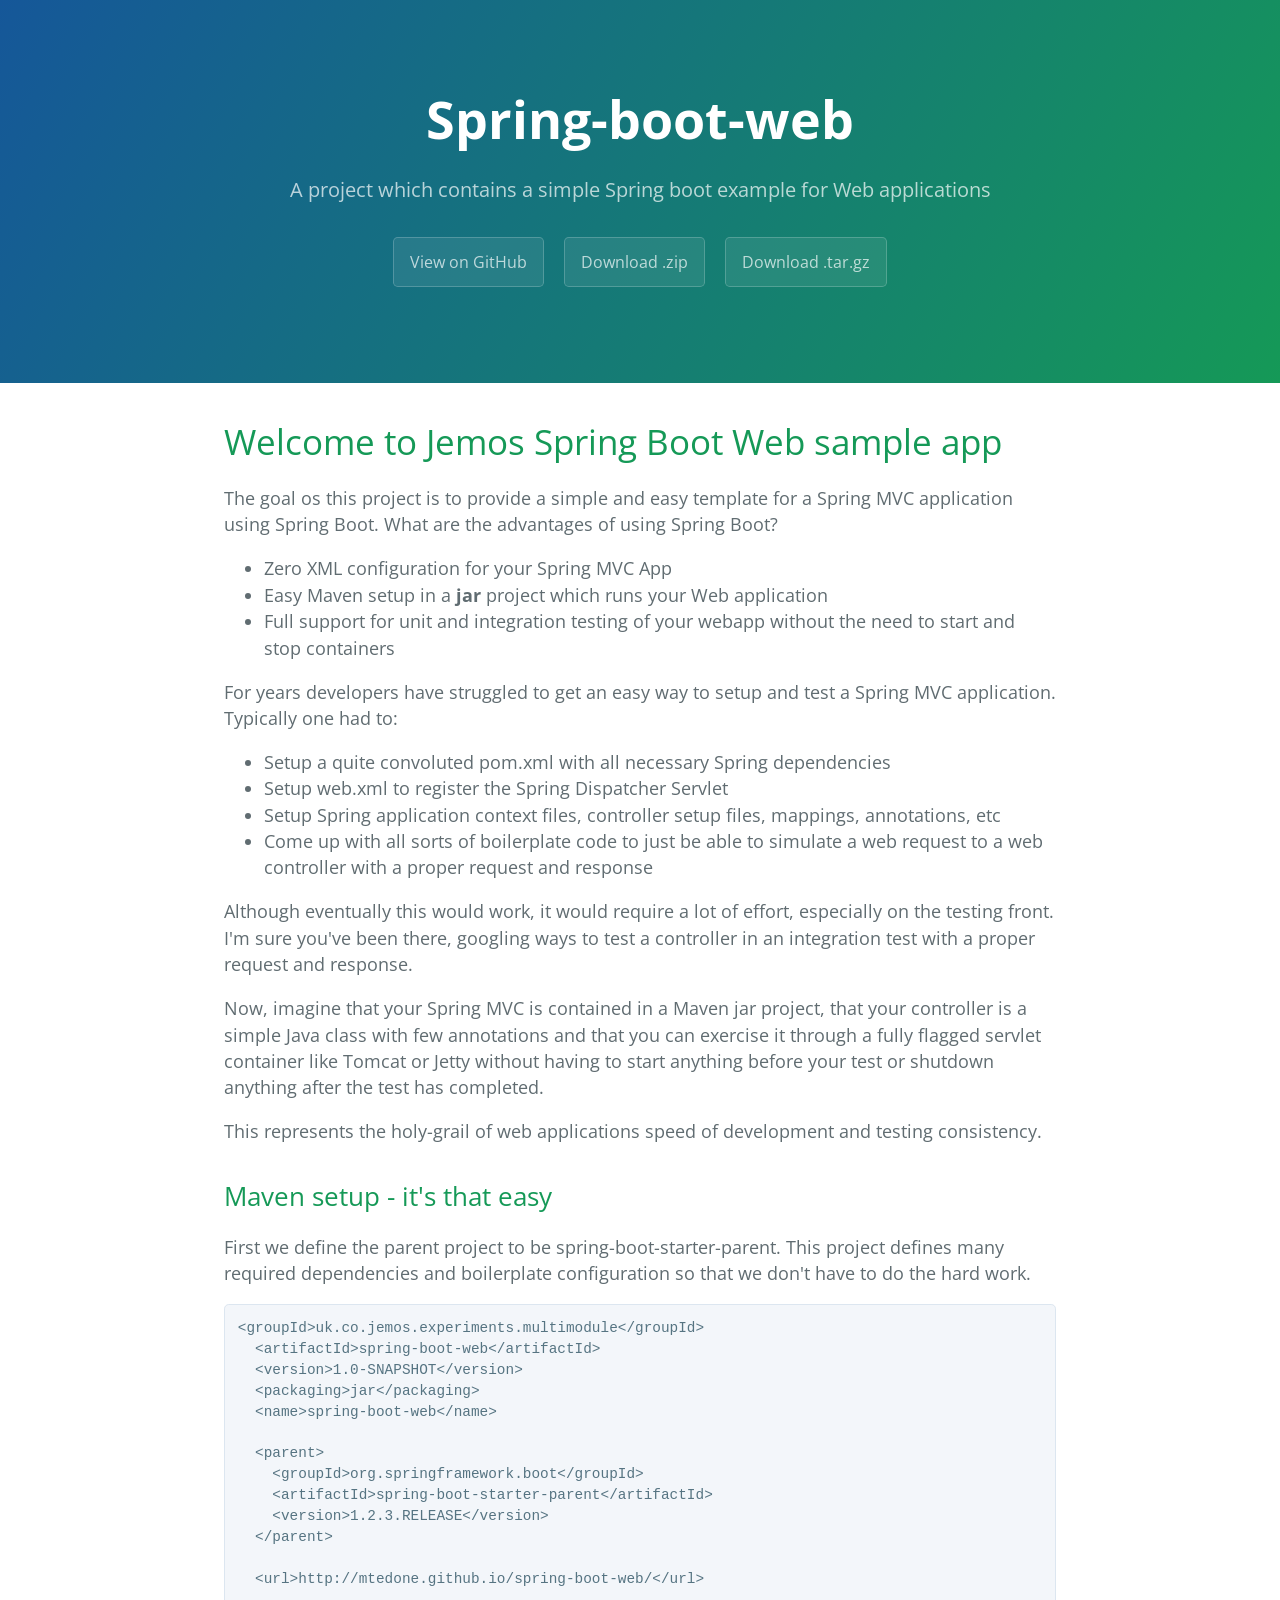
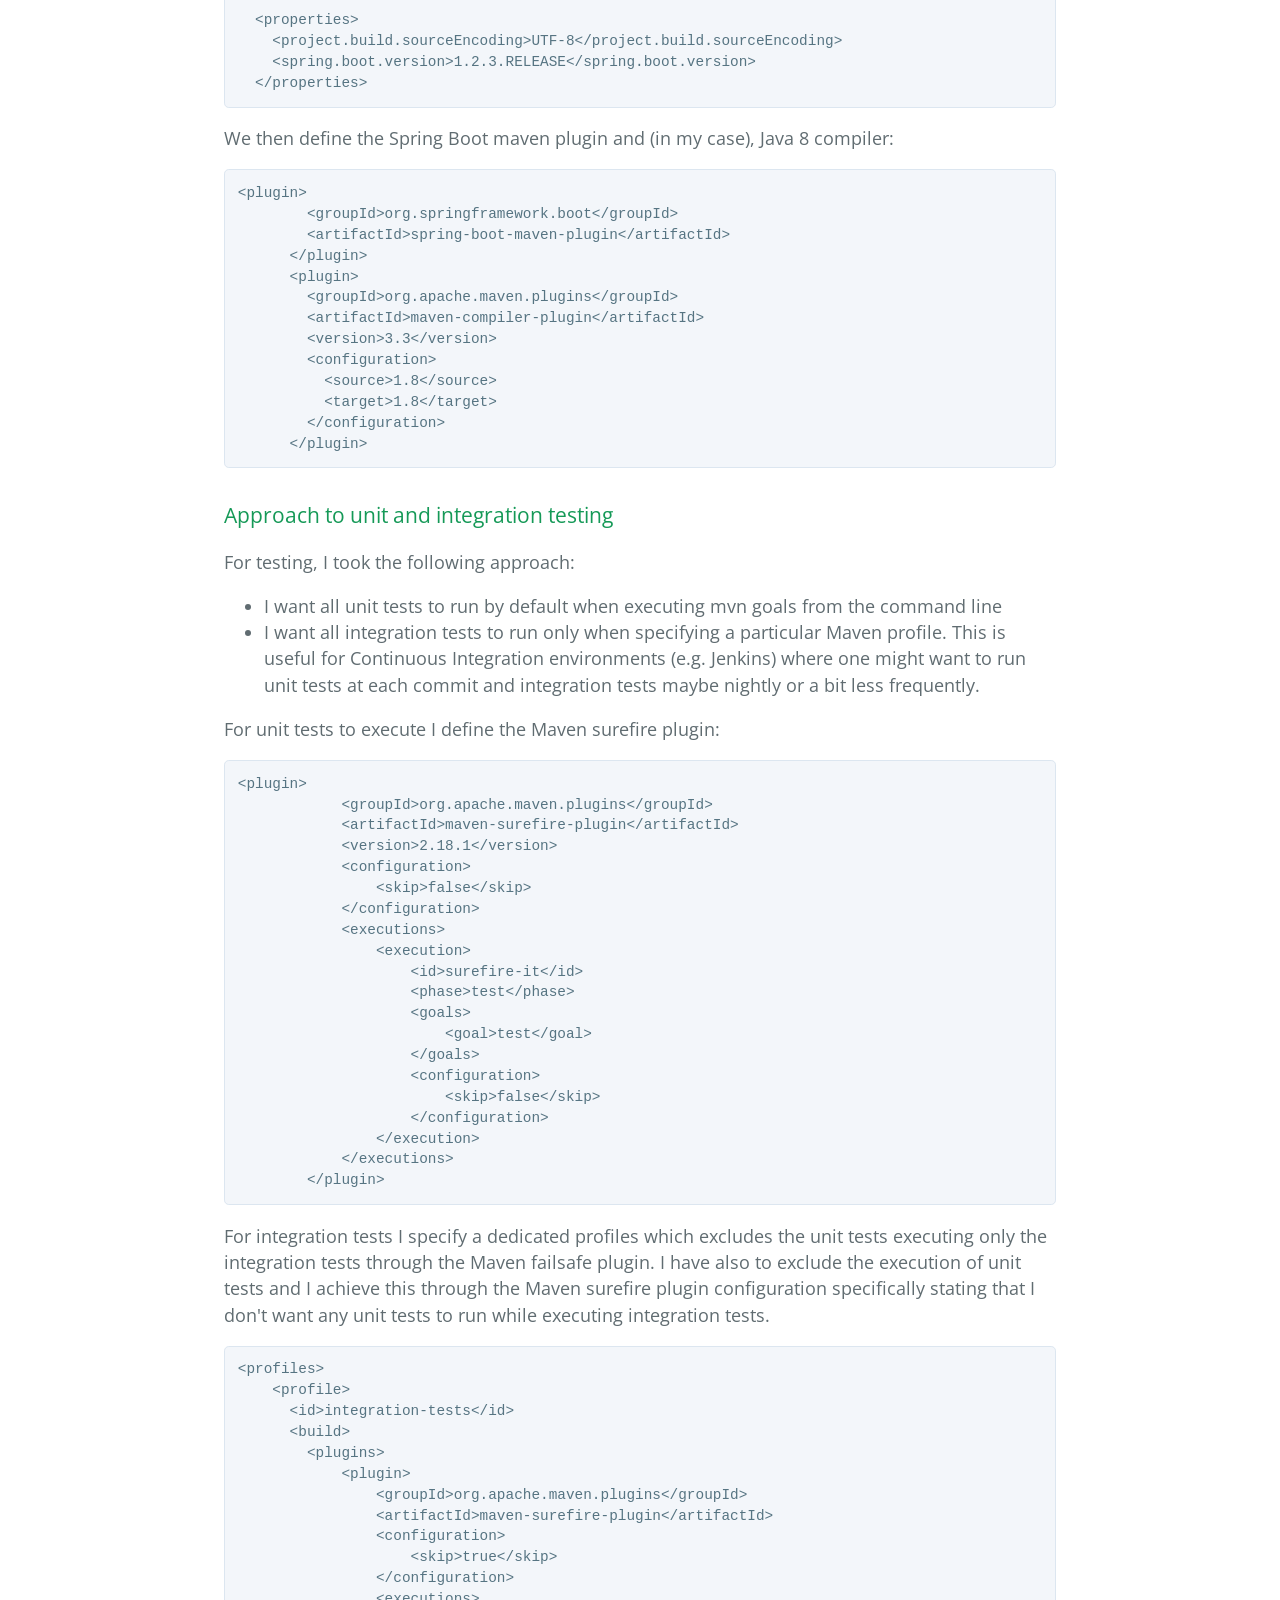
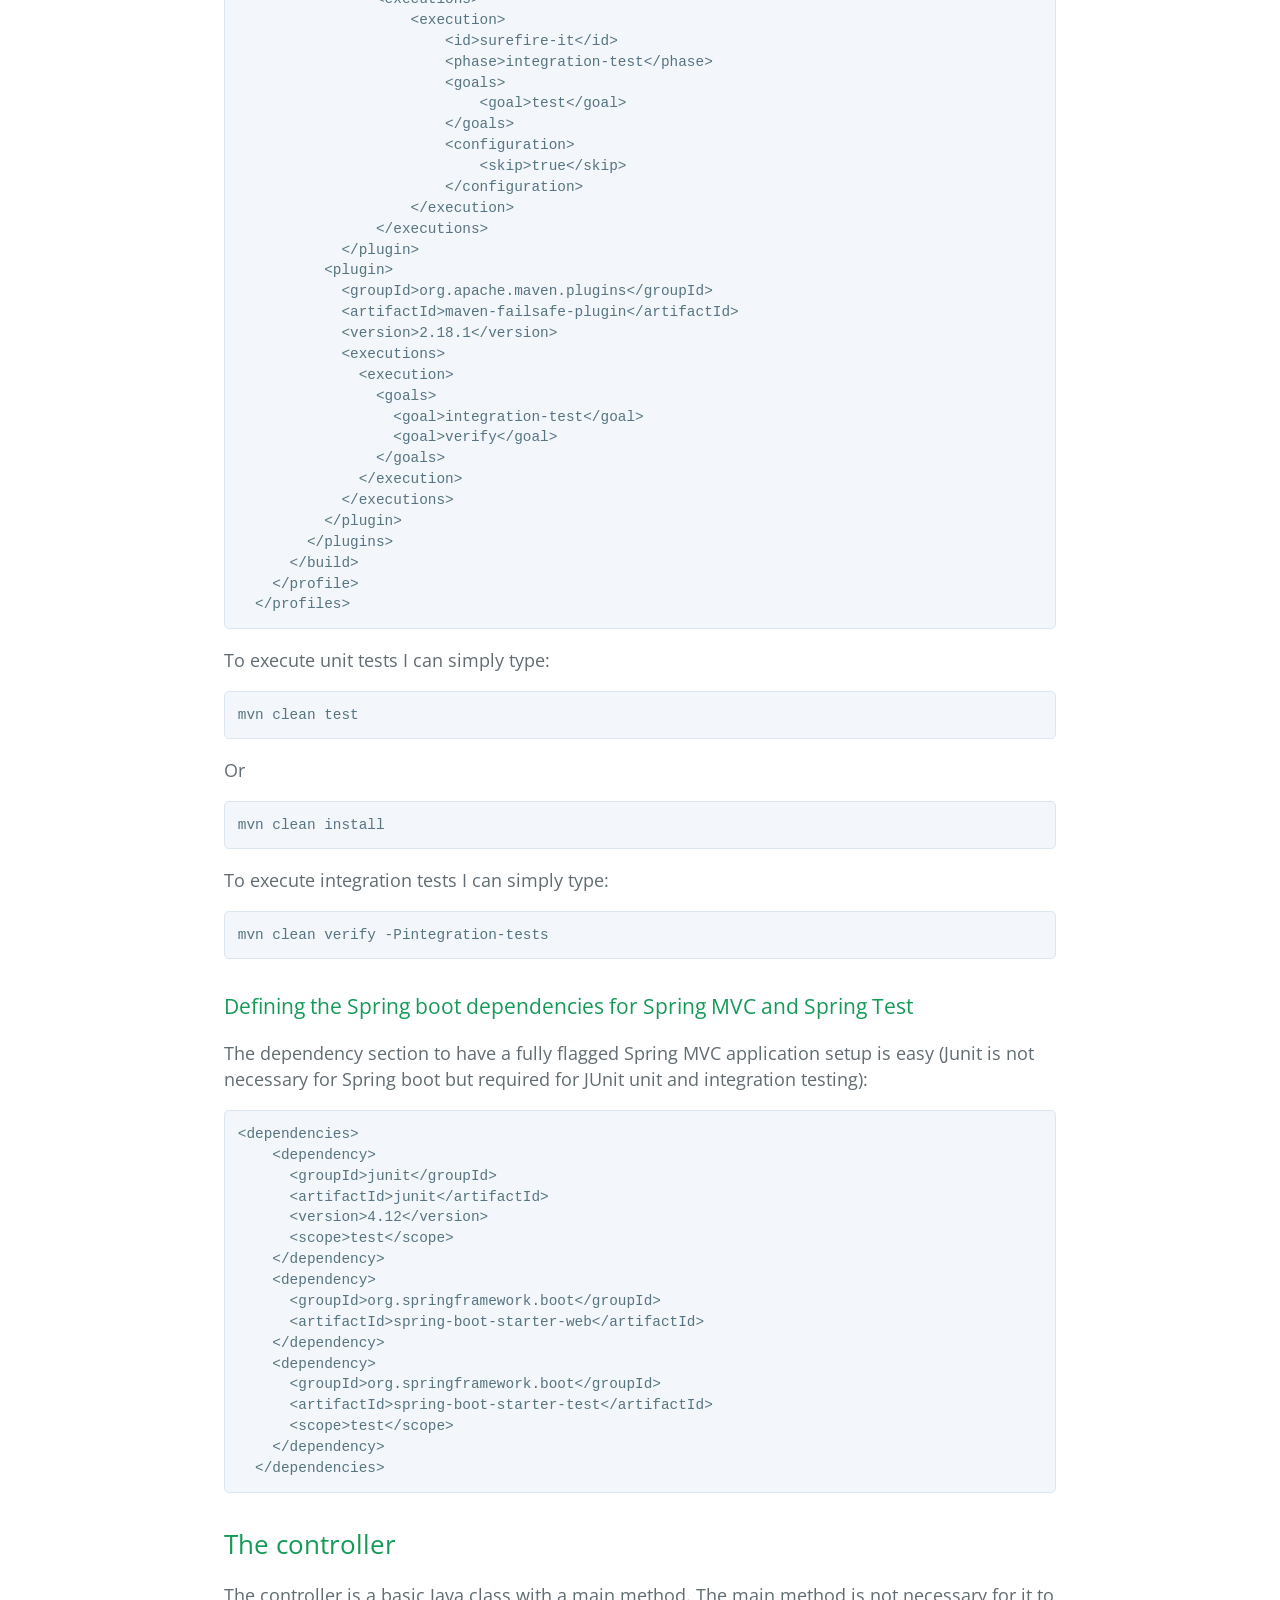
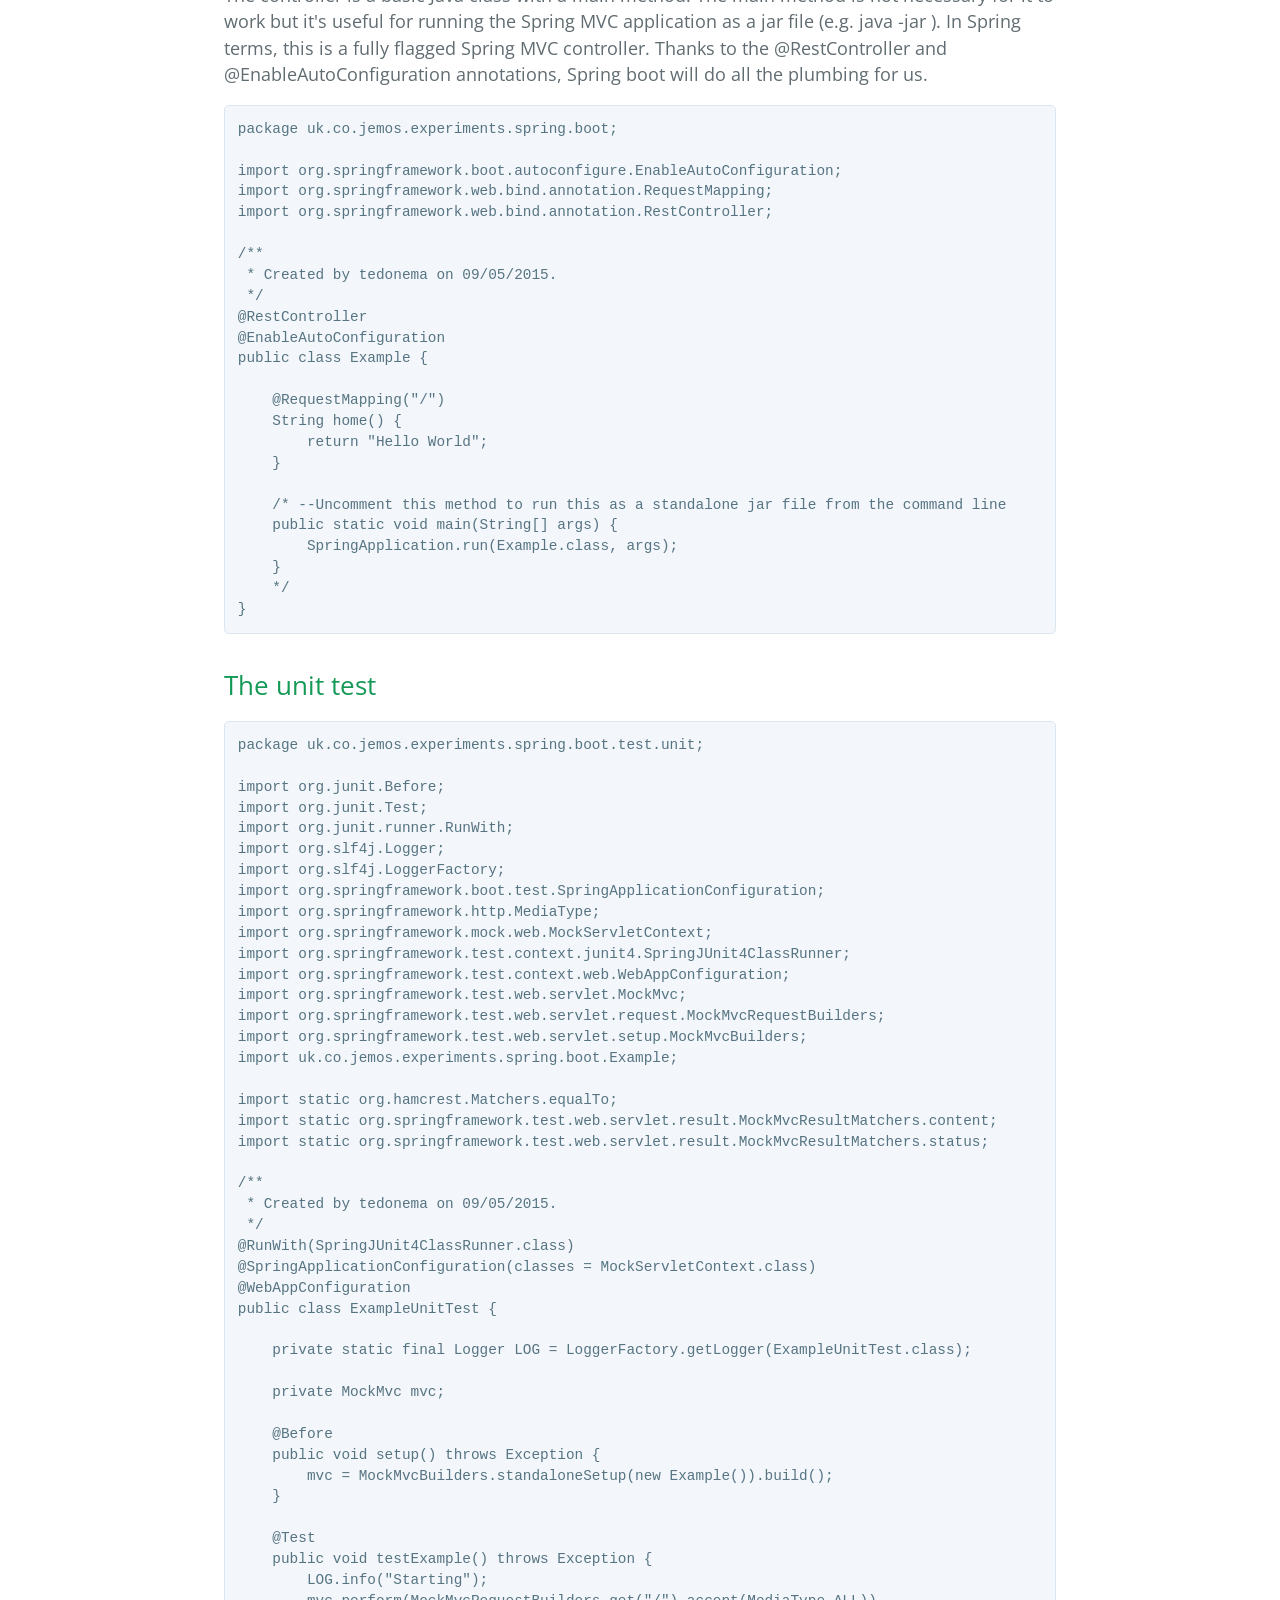
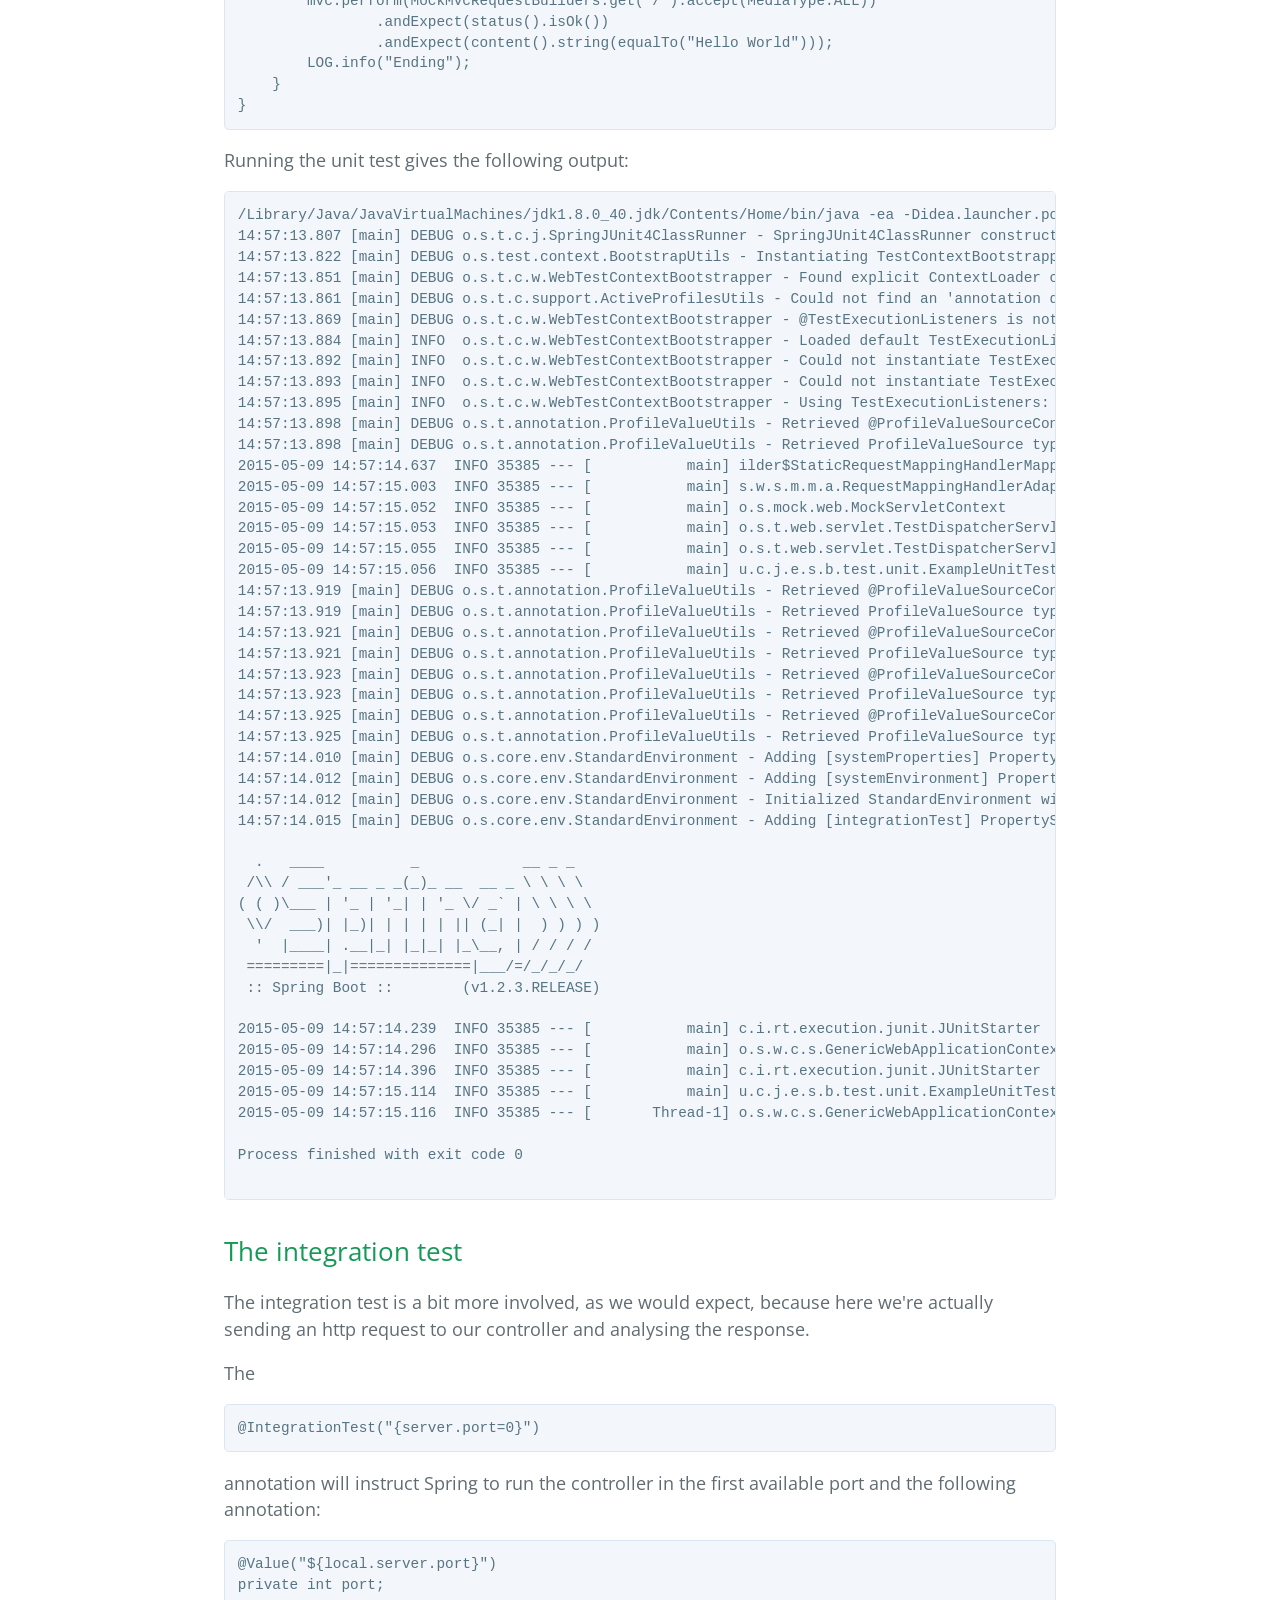
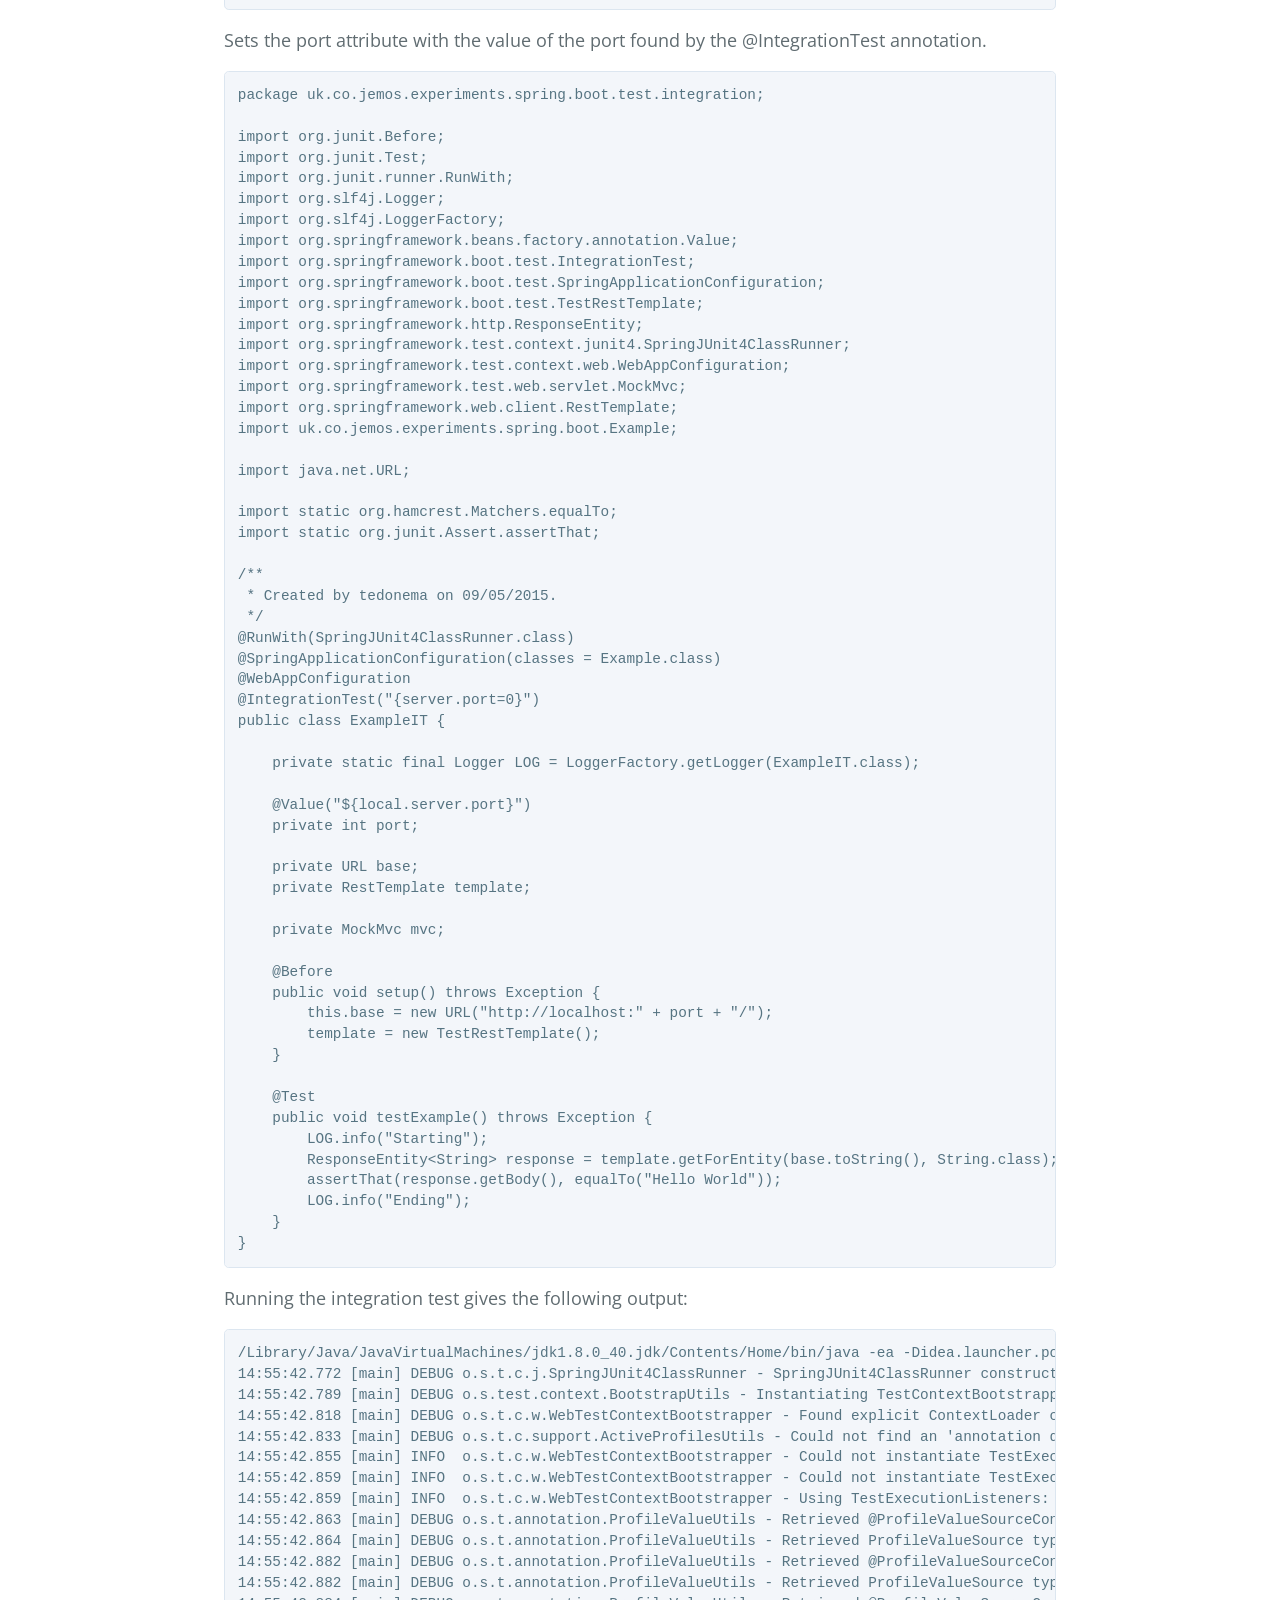
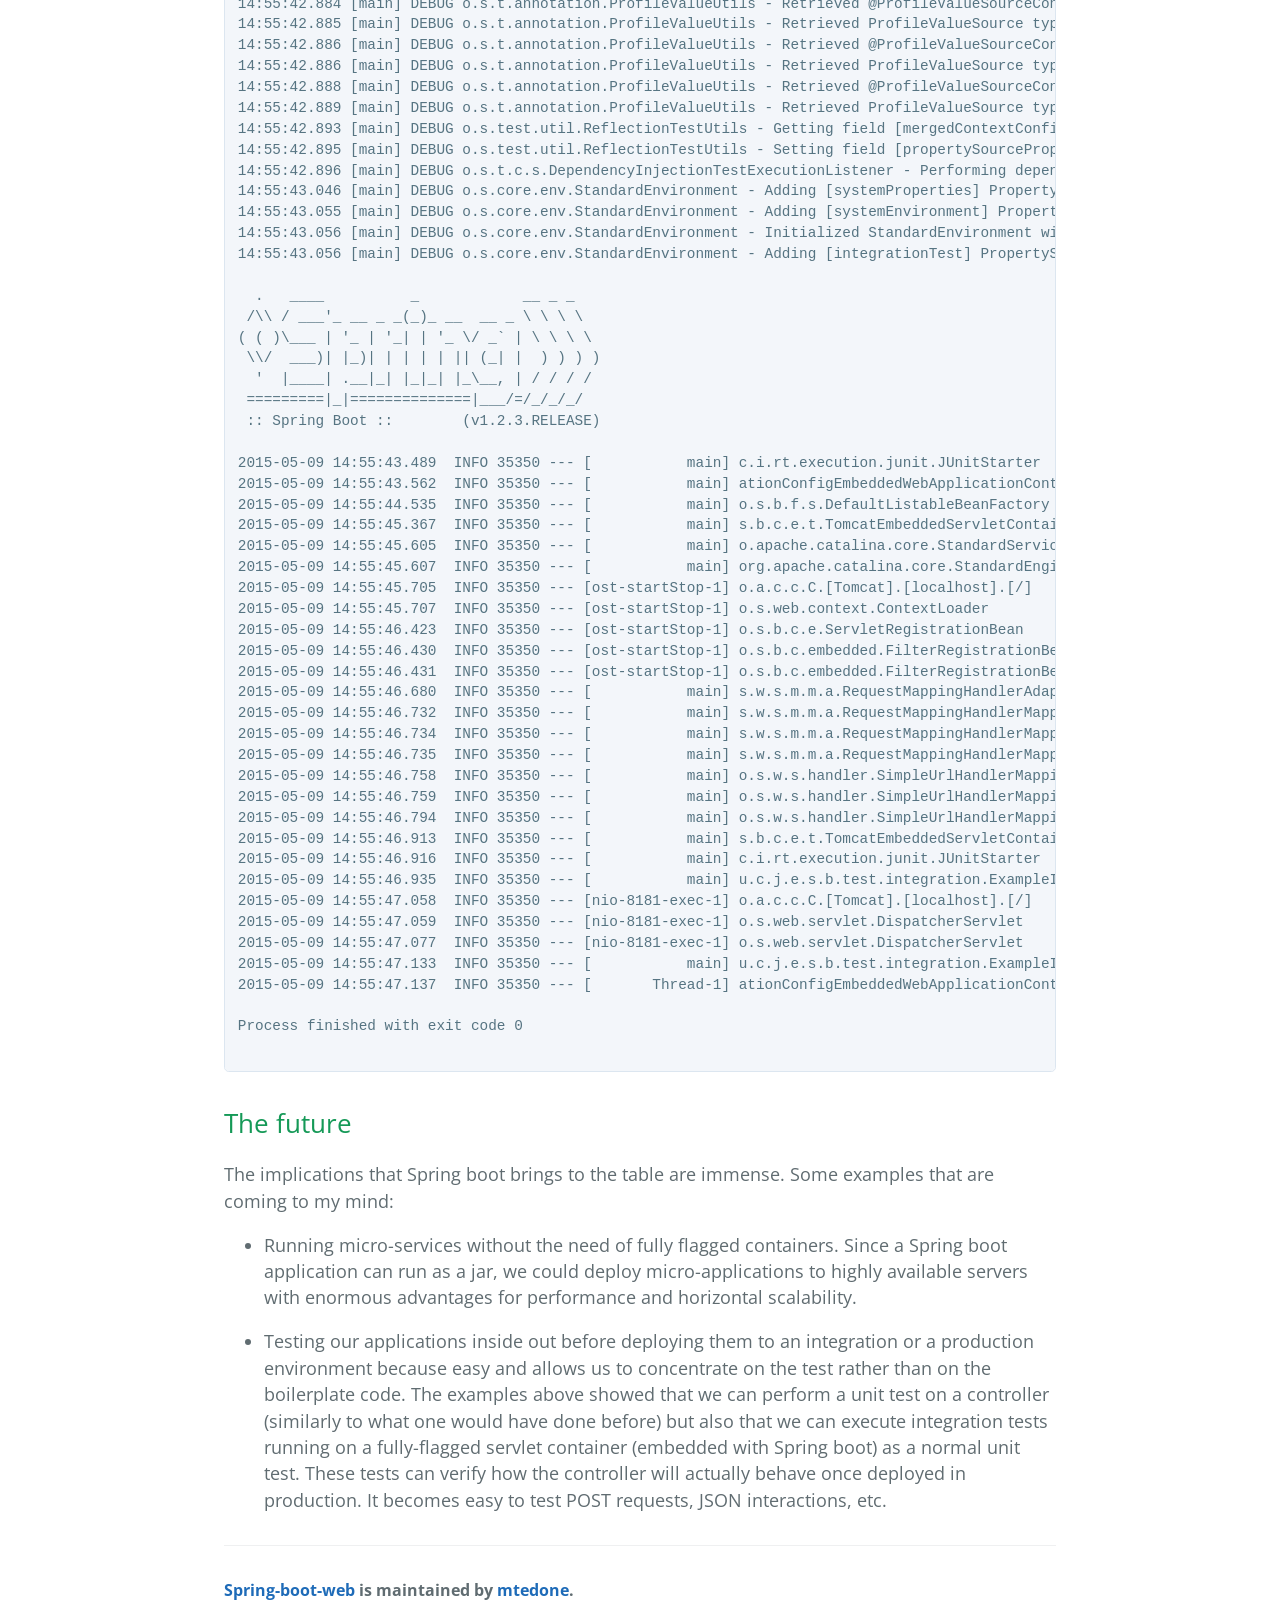
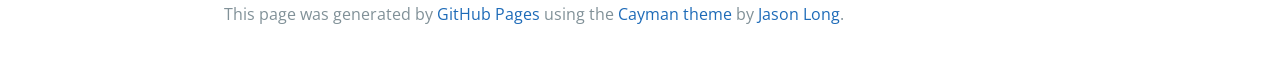
==== commit f75e8d37: "Create gh-pages branch via GitHub" ====
--- a/index.html
+++ b/index.html
@@ -483,6 +483,16 @@
 
 </code></pre>
 
+<h2>
+<a id="the-future" class="anchor" href="#the-future" aria-hidden="true"><span class="octicon octicon-link"></span></a>The future</h2>
+
+<p>The implications that Spring boot brings to the table are immense. Some examples that are coming to my mind: </p>
+
+<ul>
+<li><p>Running micro-services without the need of fully flagged containers. Since a Spring boot application can run as a jar, we could deploy micro-applications to highly available servers with enormous advantages for performance and horizontal scalability. </p></li>
+<li><p>Testing our applications inside out before deploying them to an integration or a production environment because easy and allows us to concentrate on the test rather than on the boilerplate code. The examples above showed that we can perform a unit test on a controller (similarly to what one would have done before) but also that we can execute integration tests running on a fully-flagged servlet container (embedded with Spring boot) as a normal unit test. These tests can verify how the controller will actually behave once deployed in production. It becomes easy to test POST requests, JSON interactions, etc. </p></li>
+</ul>
+
       <footer class="site-footer">
         <span class="site-footer-owner"><a href="https://github.com/mtedone/spring-boot-web">Spring-boot-web</a> is maintained by <a href="https://github.com/mtedone">mtedone</a>.</span>
 
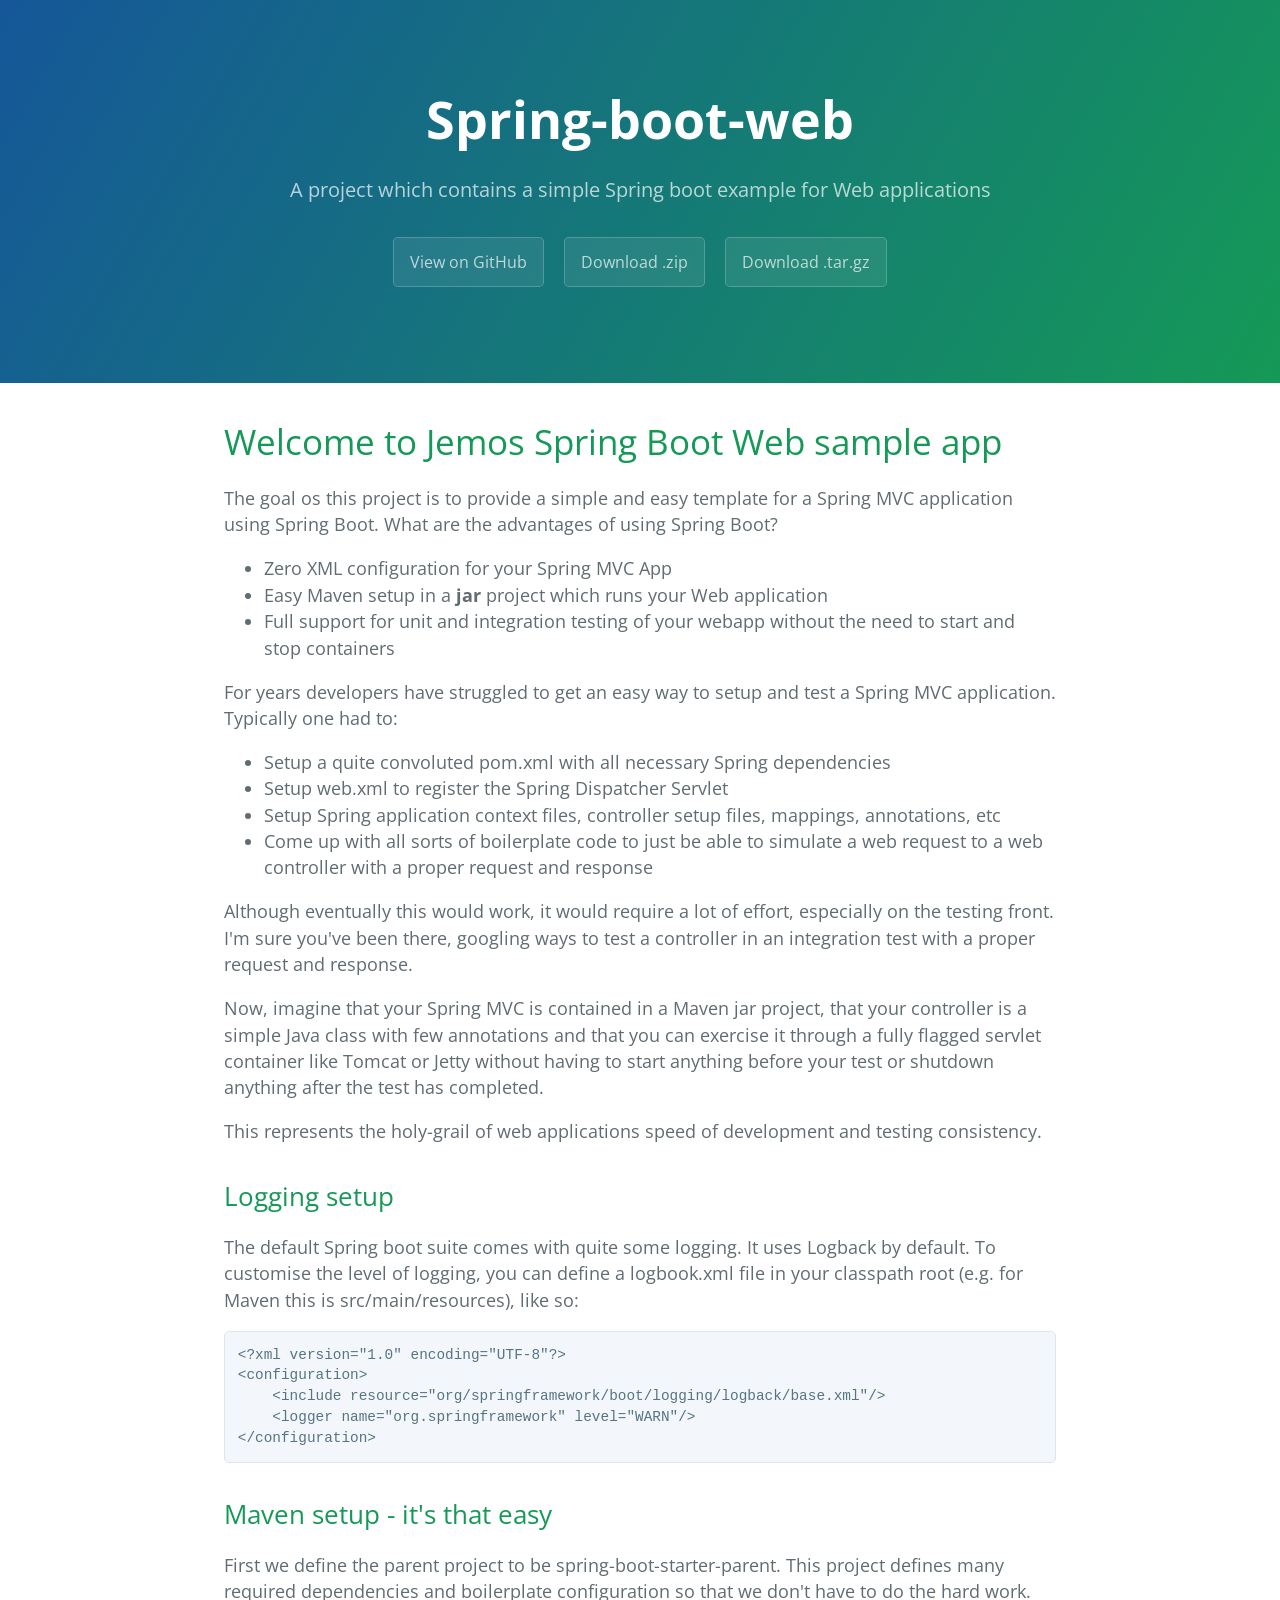
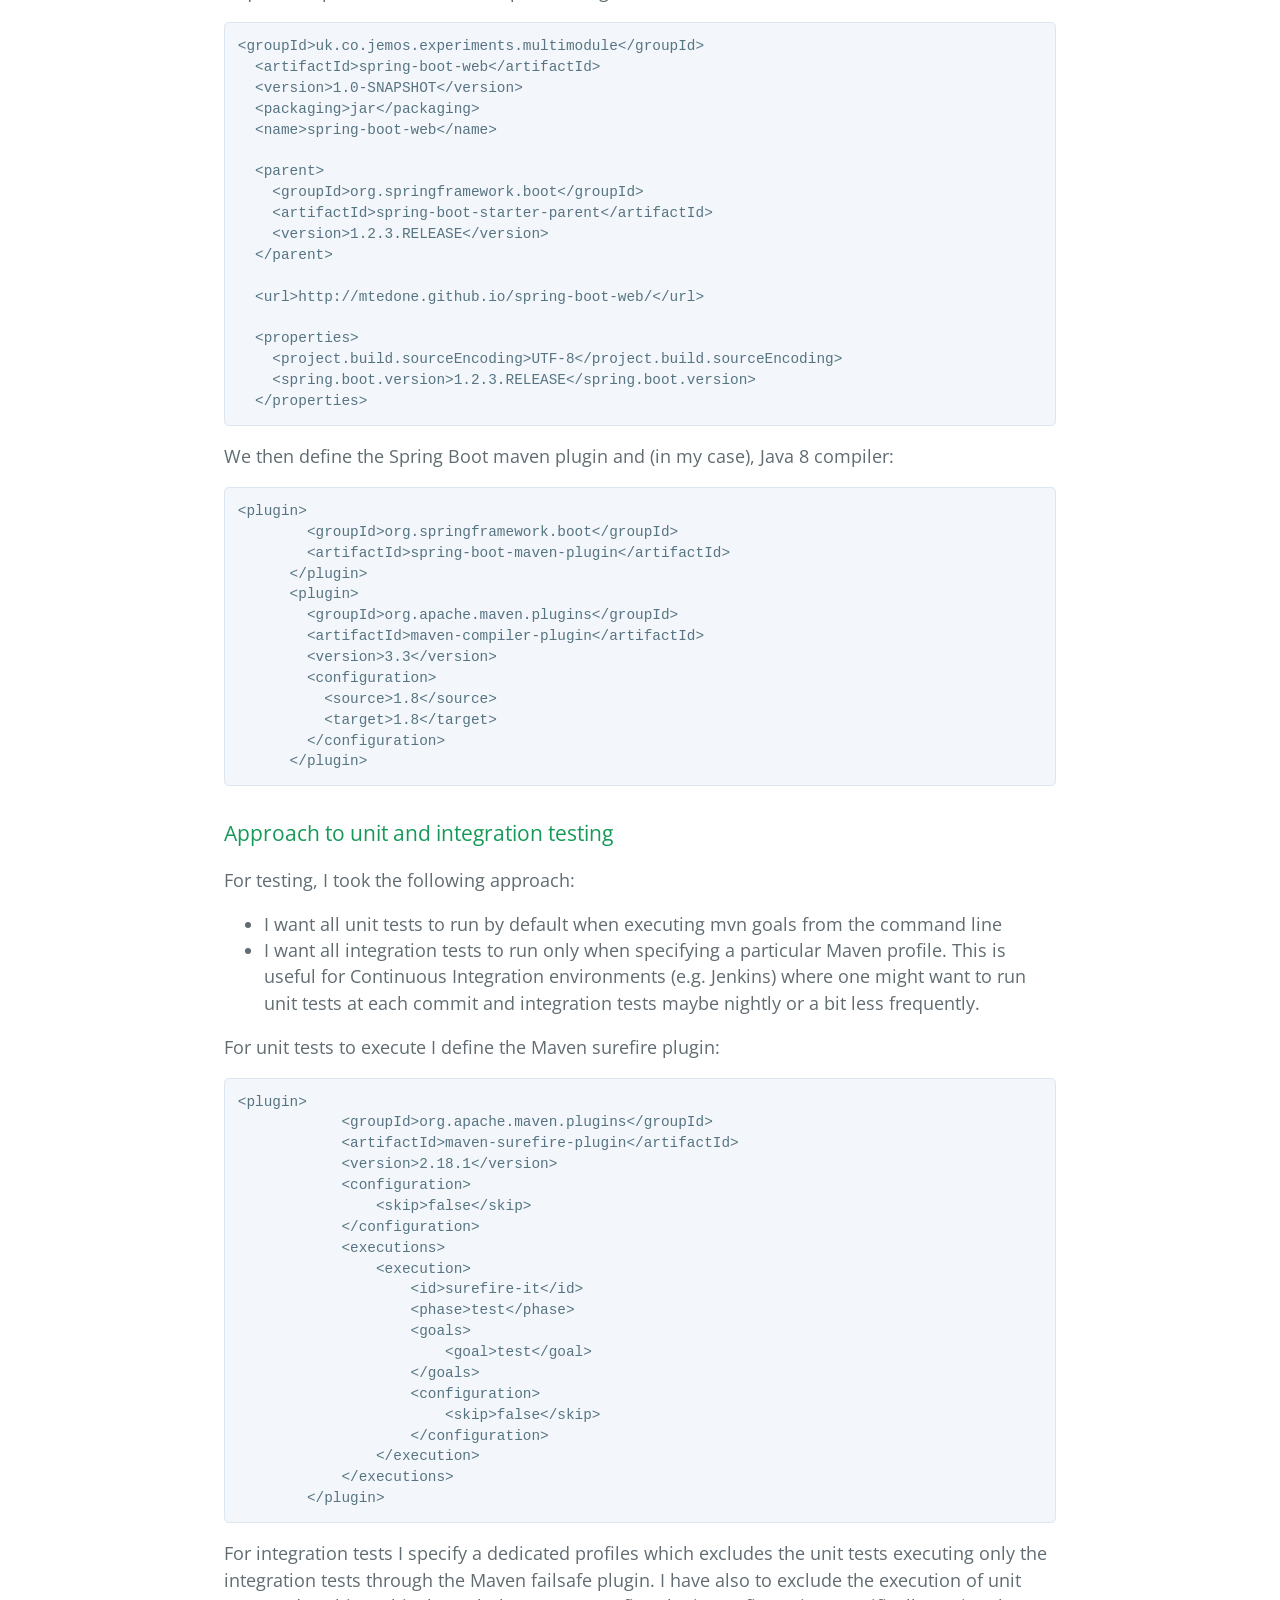
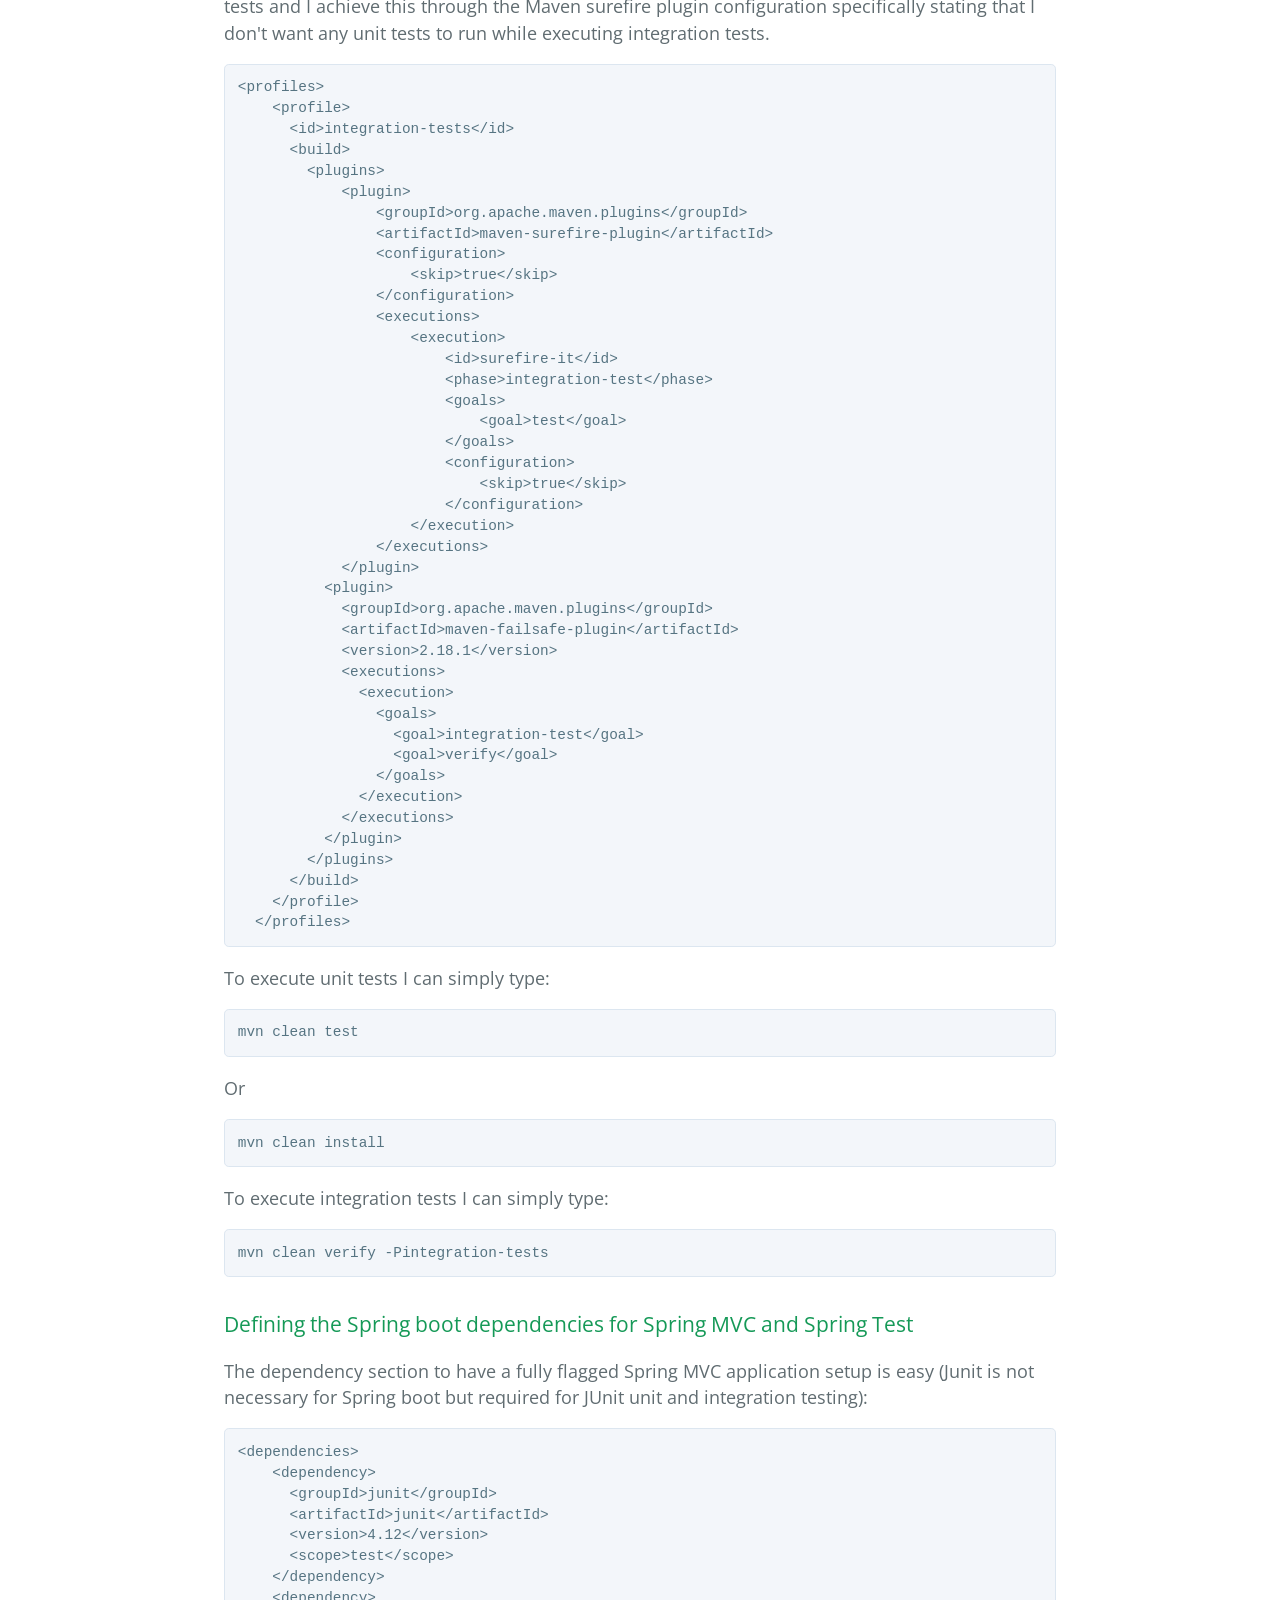
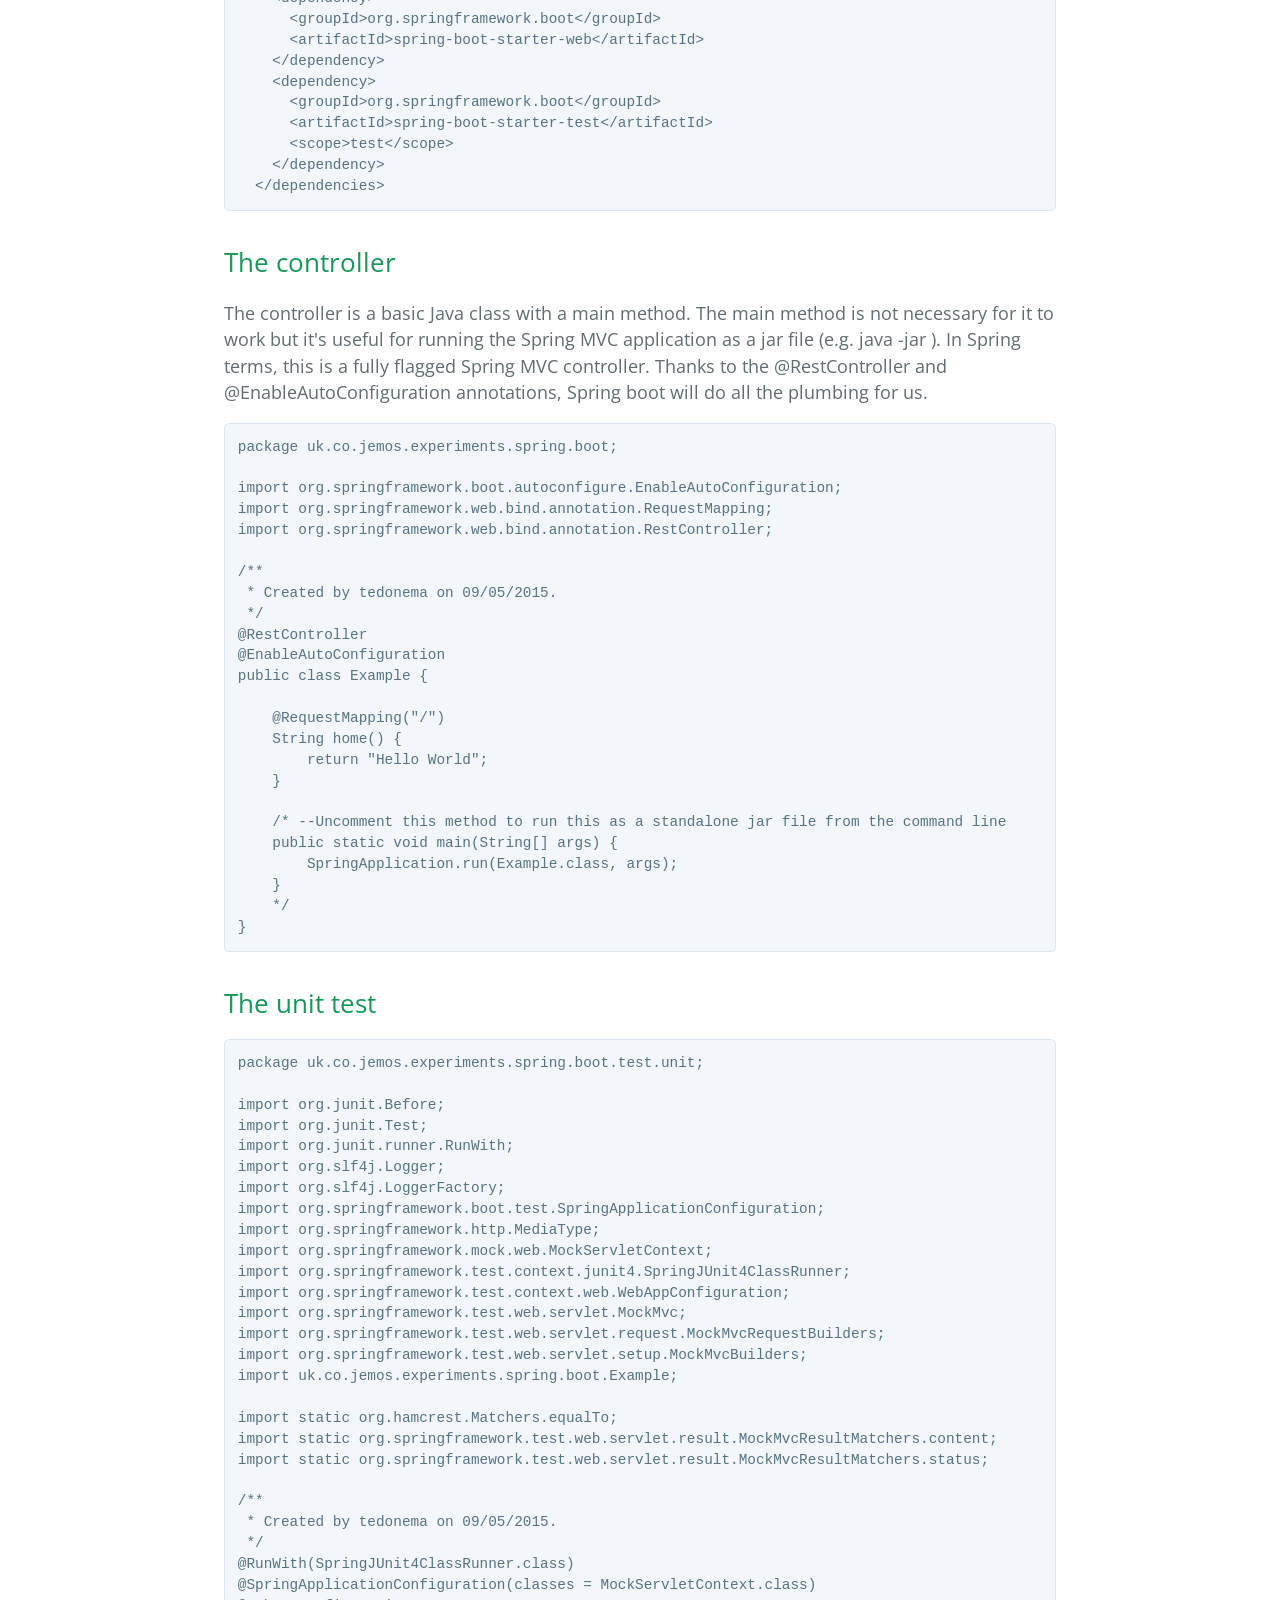
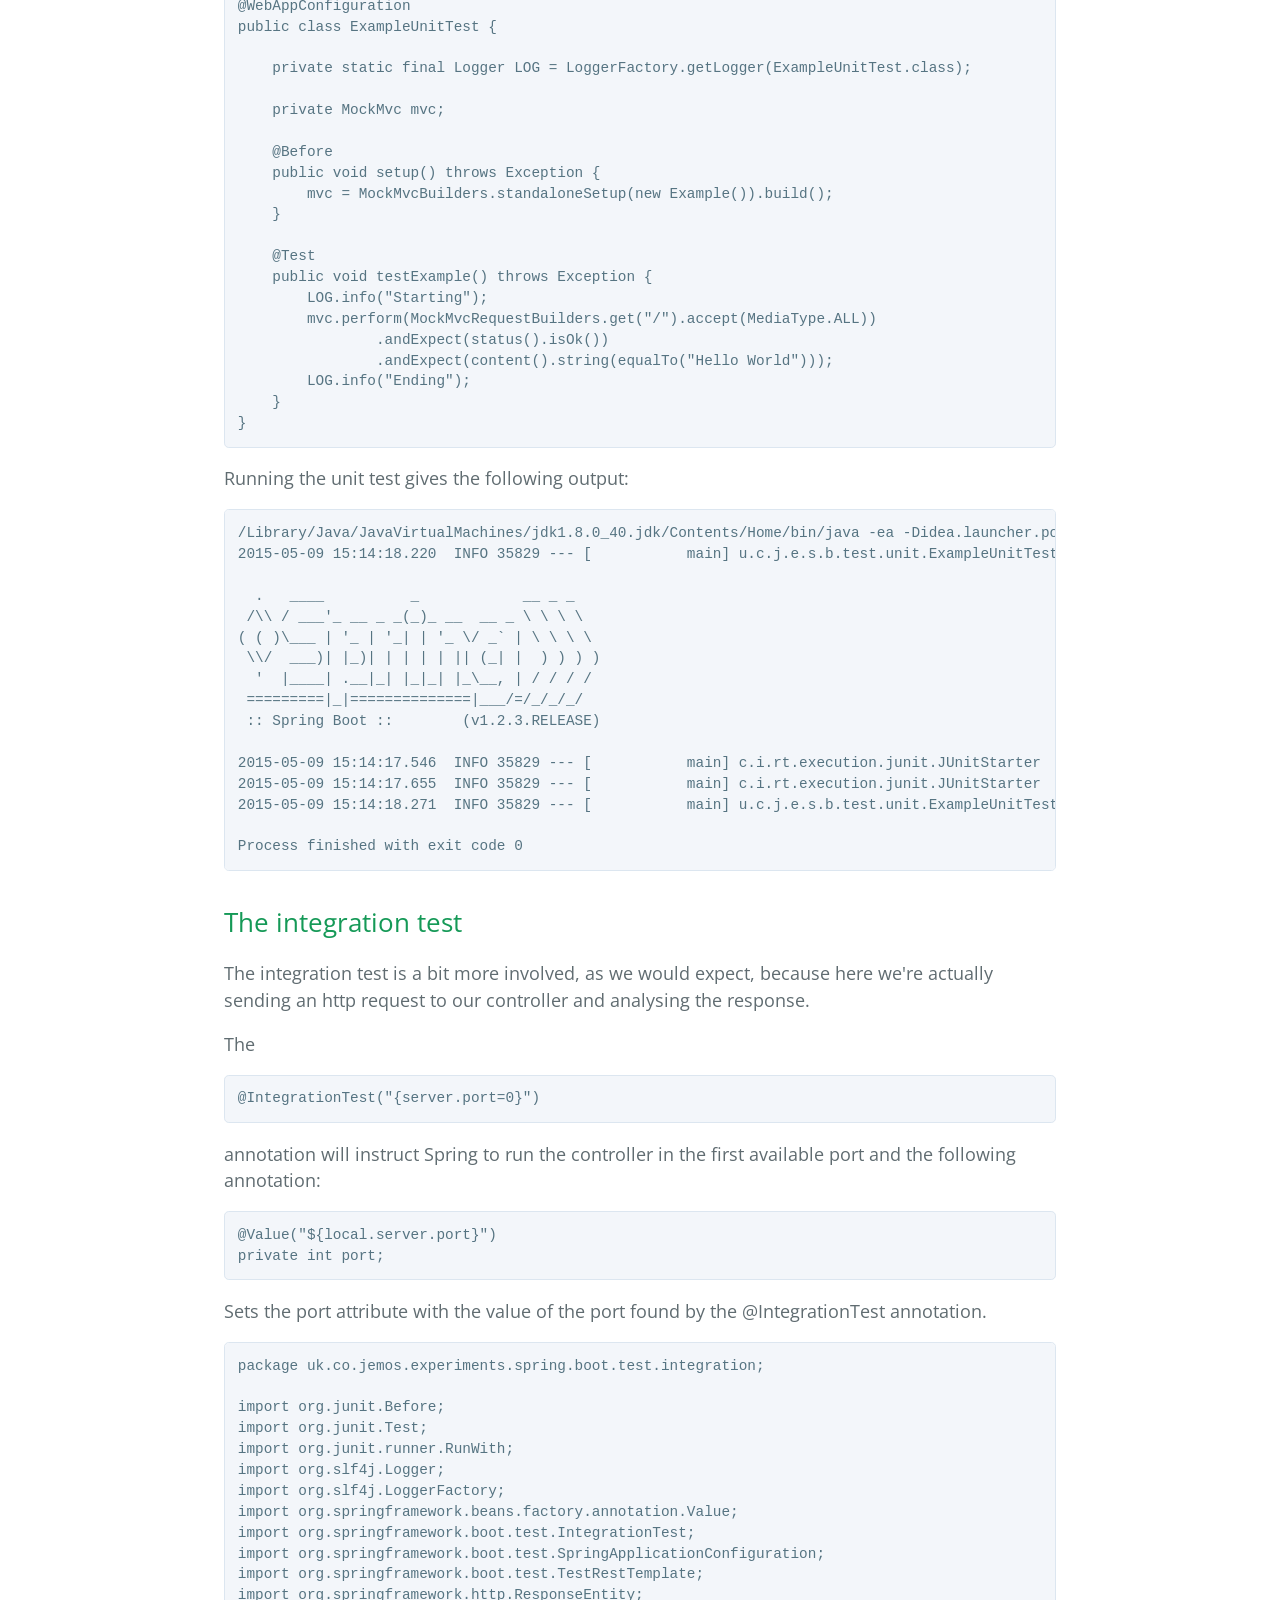
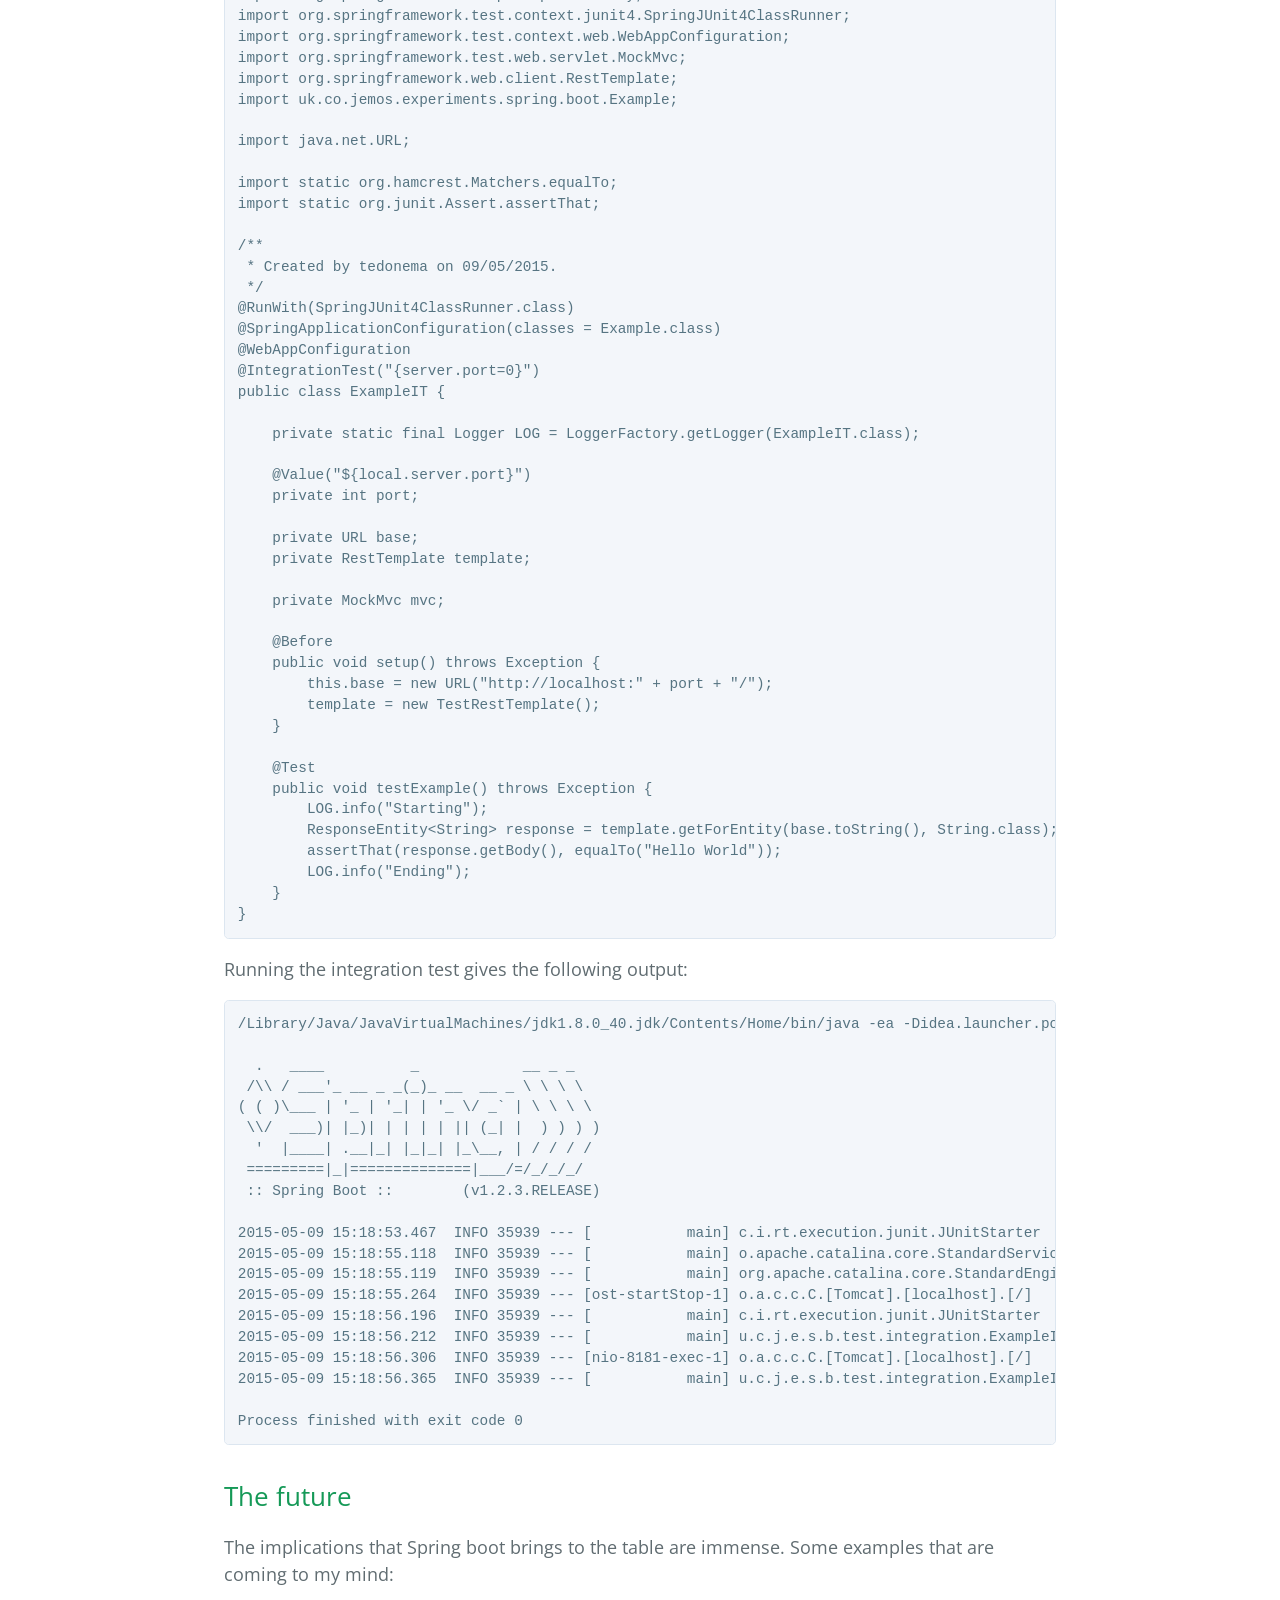
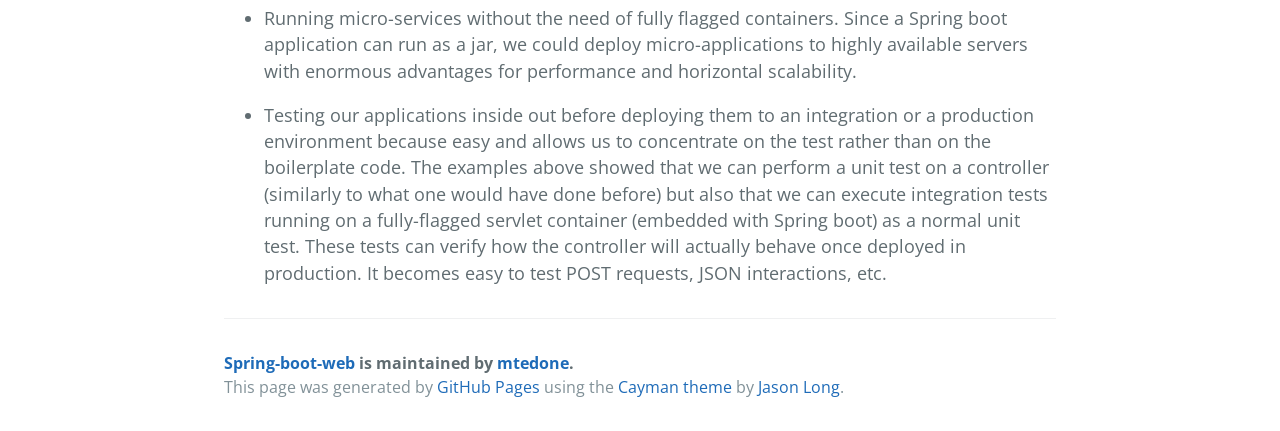
==== commit f1644991: "Create gh-pages branch via GitHub" ====
--- a/index.html
+++ b/index.html
@@ -45,6 +45,18 @@
 <p>Now, imagine that your Spring MVC is contained in a Maven jar project, that your controller is a simple Java class with few annotations and that you can exercise it through a fully flagged servlet container like Tomcat or Jetty without having to start anything before your test or shutdown anything after the test has completed.</p>
 
 <p>This represents the holy-grail of web applications speed of development and testing consistency.  </p>
+
+<h2>
+<a id="logging-setup" class="anchor" href="#logging-setup" aria-hidden="true"><span class="octicon octicon-link"></span></a>Logging setup</h2>
+
+<p>The default Spring boot suite comes with quite some logging. It uses Logback by default. To customise the level of logging, you can define a logbook.xml file in your classpath root (e.g. for Maven this is src/main/resources), like so:</p>
+
+<pre><code>&lt;?xml version="1.0" encoding="UTF-8"?&gt;
+&lt;configuration&gt;
+    &lt;include resource="org/springframework/boot/logging/logback/base.xml"/&gt;
+    &lt;logger name="org.springframework" level="WARN"/&gt;
+&lt;/configuration&gt;
+</code></pre>
 
 <h2>
 <a id="maven-setup---its-that-easy" class="anchor" href="#maven-setup---its-that-easy" aria-hidden="true"><span class="octicon octicon-link"></span></a>Maven setup - it's that easy</h2>
@@ -291,36 +303,8 @@
 
 <p>Running the unit test gives the following output:</p>
 
-<pre><code>/Library/Java/JavaVirtualMachines/jdk1.8.0_40.jdk/Contents/Home/bin/java -ea -Didea.launcher.port=7532 "-Didea.launcher.bin.path=/Applications/IntelliJ IDEA 14.app/Contents/bin" -Dfile.encoding=UTF-8 -classpath "/Applications/IntelliJ IDEA 14.app/Contents/lib/idea_rt.jar:/Applications/IntelliJ IDEA 14.app/Contents/plugins/junit/lib/junit-rt.jar:/Library/Java/JavaVirtualMachines/jdk1.8.0_40.jdk/Contents/Home/lib/ant-javafx.jar:/Library/Java/JavaVirtualMachines/jdk1.8.0_40.jdk/Contents/Home/lib/dt.jar:/Library/Java/JavaVirtualMachines/jdk1.8.0_40.jdk/Contents/Home/lib/javafx-mx.jar:/Library/Java/JavaVirtualMachines/jdk1.8.0_40.jdk/Contents/Home/lib/jconsole.jar:/Library/Java/JavaVirtualMachines/jdk1.8.0_40.jdk/Contents/Home/lib/packager.jar:/Library/Java/JavaVirtualMachines/jdk1.8.0_40.jdk/Contents/Home/lib/sa-jdi.jar:/Library/Java/JavaVirtualMachines/jdk1.8.0_40.jdk/Contents/Home/lib/tools.jar:/Library/Java/JavaVirtualMachines/jdk1.8.0_40.jdk/Contents/Home/jre/lib/charsets.jar:/Library/Java/JavaVirtualMachines/jdk1.8.0_40.jdk/Contents/Home/jre/lib/deploy.jar:/Library/Java/JavaVirtualMachines/jdk1.8.0_40.jdk/Contents/Home/jre/lib/javaws.jar:/Library/Java/JavaVirtualMachines/jdk1.8.0_40.jdk/Contents/Home/jre/lib/jce.jar:/Library/Java/JavaVirtualMachines/jdk1.8.0_40.jdk/Contents/Home/jre/lib/jfr.jar:/Library/Java/JavaVirtualMachines/jdk1.8.0_40.jdk/Contents/Home/jre/lib/jfxswt.jar:/Library/Java/JavaVirtualMachines/jdk1.8.0_40.jdk/Contents/Home/jre/lib/jsse.jar:/Library/Java/JavaVirtualMachines/jdk1.8.0_40.jdk/Contents/Home/jre/lib/management-agent.jar:/Library/Java/JavaVirtualMachines/jdk1.8.0_40.jdk/Contents/Home/jre/lib/plugin.jar:/Library/Java/JavaVirtualMachines/jdk1.8.0_40.jdk/Contents/Home/jre/lib/resources.jar:/Library/Java/JavaVirtualMachines/jdk1.8.0_40.jdk/Contents/Home/jre/lib/rt.jar:/Library/Java/JavaVirtualMachines/jdk1.8.0_40.jdk/Contents/Home/jre/lib/ext/cldrdata.jar:/Library/Java/JavaVirtualMachines/jdk1.8.0_40.jdk/Contents/Home/jre/lib/ext/dnsns.jar:/Library/Java/JavaVirtualMachines/jdk1.8.0_40.jdk/Contents/Home/jre/lib/ext/jfxrt.jar:/Library/Java/JavaVirtualMachines/jdk1.8.0_40.jdk/Contents/Home/jre/lib/ext/localedata.jar:/Library/Java/JavaVirtualMachines/jdk1.8.0_40.jdk/Contents/Home/jre/lib/ext/nashorn.jar:/Library/Java/JavaVirtualMachines/jdk1.8.0_40.jdk/Contents/Home/jre/lib/ext/sunec.jar:/Library/Java/JavaVirtualMachines/jdk1.8.0_40.jdk/Contents/Home/jre/lib/ext/sunjce_provider.jar:/Library/Java/JavaVirtualMachines/jdk1.8.0_40.jdk/Contents/Home/jre/lib/ext/sunpkcs11.jar:/Library/Java/JavaVirtualMachines/jdk1.8.0_40.jdk/Contents/Home/jre/lib/ext/zipfs.jar:/Users/tedonema/dev/spring-boot-web/target/test-classes:/Users/tedonema/dev/spring-boot-web/target/classes:/Users/tedonema/workspaces/mvn-repo/junit/junit/4.12/junit-4.12.jar:/Users/tedonema/workspaces/mvn-repo/org/hamcrest/hamcrest-core/1.3/hamcrest-core-1.3.jar:/Users/tedonema/workspaces/mvn-repo/org/springframework/boot/spring-boot-starter-web/1.2.3.RELEASE/spring-boot-starter-web-1.2.3.RELEASE.jar:/Users/tedonema/workspaces/mvn-repo/org/springframework/boot/spring-boot-starter/1.2.3.RELEASE/spring-boot-starter-1.2.3.RELEASE.jar:/Users/tedonema/workspaces/mvn-repo/org/springframework/boot/spring-boot/1.2.3.RELEASE/spring-boot-1.2.3.RELEASE.jar:/Users/tedonema/workspaces/mvn-repo/org/springframework/boot/spring-boot-autoconfigure/1.2.3.RELEASE/spring-boot-autoconfigure-1.2.3.RELEASE.jar:/Users/tedonema/workspaces/mvn-repo/org/springframework/boot/spring-boot-starter-logging/1.2.3.RELEASE/spring-boot-starter-logging-1.2.3.RELEASE.jar:/Users/tedonema/workspaces/mvn-repo/org/slf4j/jcl-over-slf4j/1.7.11/jcl-over-slf4j-1.7.11.jar:/Users/tedonema/workspaces/mvn-repo/org/slf4j/slf4j-api/1.7.11/slf4j-api-1.7.11.jar:/Users/tedonema/workspaces/mvn-repo/org/slf4j/jul-to-slf4j/1.7.11/jul-to-slf4j-1.7.11.jar:/Users/tedonema/workspaces/mvn-repo/org/slf4j/log4j-over-slf4j/1.7.11/log4j-over-slf4j-1.7.11.jar:/Users/tedonema/workspaces/mvn-repo/ch/qos/logback/logback-classic/1.1.3/logback-classic-1.1.3.jar:/Users/tedonema/workspaces/mvn-repo/ch/qos/logback/logback-core/1.1.3/logback-core-1.1.3.jar:/Users/tedonema/workspaces/mvn-repo/org/yaml/snakeyaml/1.14/snakeyaml-1.14.jar:/Users/tedonema/workspaces/mvn-repo/org/springframework/boot/spring-boot-starter-tomcat/1.2.3.RELEASE/spring-boot-starter-tomcat-1.2.3.RELEASE.jar:/Users/tedonema/workspaces/mvn-repo/org/apache/tomcat/embed/tomcat-embed-core/8.0.20/tomcat-embed-core-8.0.20.jar:/Users/tedonema/workspaces/mvn-repo/org/apache/tomcat/embed/tomcat-embed-el/8.0.20/tomcat-embed-el-8.0.20.jar:/Users/tedonema/workspaces/mvn-repo/org/apache/tomcat/embed/tomcat-embed-logging-juli/8.0.20/tomcat-embed-logging-juli-8.0.20.jar:/Users/tedonema/workspaces/mvn-repo/org/apache/tomcat/embed/tomcat-embed-websocket/8.0.20/tomcat-embed-websocket-8.0.20.jar:/Users/tedonema/workspaces/mvn-repo/com/fasterxml/jackson/core/jackson-databind/2.4.5/jackson-databind-2.4.5.jar:/Users/tedonema/workspaces/mvn-repo/com/fasterxml/jackson/core/jackson-annotations/2.4.5/jackson-annotations-2.4.5.jar:/Users/tedonema/workspaces/mvn-repo/com/fasterxml/jackson/core/jackson-core/2.4.5/jackson-core-2.4.5.jar:/Users/tedonema/workspaces/mvn-repo/org/hibernate/hibernate-validator/5.1.3.Final/hibernate-validator-5.1.3.Final.jar:/Users/tedonema/workspaces/mvn-repo/javax/validation/validation-api/1.1.0.Final/validation-api-1.1.0.Final.jar:/Users/tedonema/workspaces/mvn-repo/org/jboss/logging/jboss-logging/3.1.3.GA/jboss-logging-3.1.3.GA.jar:/Users/tedonema/workspaces/mvn-repo/com/fasterxml/classmate/1.0.0/classmate-1.0.0.jar:/Users/tedonema/workspaces/mvn-repo/org/springframework/spring-core/4.1.6.RELEASE/spring-core-4.1.6.RELEASE.jar:/Users/tedonema/workspaces/mvn-repo/org/springframework/spring-web/4.1.6.RELEASE/spring-web-4.1.6.RELEASE.jar:/Users/tedonema/workspaces/mvn-repo/org/springframework/spring-aop/4.1.6.RELEASE/spring-aop-4.1.6.RELEASE.jar:/Users/tedonema/workspaces/mvn-repo/aopalliance/aopalliance/1.0/aopalliance-1.0.jar:/Users/tedonema/workspaces/mvn-repo/org/springframework/spring-beans/4.1.6.RELEASE/spring-beans-4.1.6.RELEASE.jar:/Users/tedonema/workspaces/mvn-repo/org/springframework/spring-context/4.1.6.RELEASE/spring-context-4.1.6.RELEASE.jar:/Users/tedonema/workspaces/mvn-repo/org/springframework/spring-webmvc/4.1.6.RELEASE/spring-webmvc-4.1.6.RELEASE.jar:/Users/tedonema/workspaces/mvn-repo/org/springframework/spring-expression/4.1.6.RELEASE/spring-expression-4.1.6.RELEASE.jar:/Users/tedonema/workspaces/mvn-repo/org/springframework/boot/spring-boot-starter-test/1.2.3.RELEASE/spring-boot-starter-test-1.2.3.RELEASE.jar:/Users/tedonema/workspaces/mvn-repo/org/mockito/mockito-core/1.10.19/mockito-core-1.10.19.jar:/Users/tedonema/workspaces/mvn-repo/org/objenesis/objenesis/2.1/objenesis-2.1.jar:/Users/tedonema/workspaces/mvn-repo/org/hamcrest/hamcrest-library/1.3/hamcrest-library-1.3.jar:/Users/tedonema/workspaces/mvn-repo/org/springframework/spring-test/4.1.6.RELEASE/spring-test-4.1.6.RELEASE.jar" com.intellij.rt.execution.application.AppMain com.intellij.rt.execution.junit.JUnitStarter -ideVersion5 uk.co.jemos.experiments.spring.boot.test.unit.ExampleUnitTest
-14:57:13.807 [main] DEBUG o.s.t.c.j.SpringJUnit4ClassRunner - SpringJUnit4ClassRunner constructor called with [class uk.co.jemos.experiments.spring.boot.test.unit.ExampleUnitTest].
-14:57:13.822 [main] DEBUG o.s.test.context.BootstrapUtils - Instantiating TestContextBootstrapper from class [org.springframework.test.context.web.WebTestContextBootstrapper]
-14:57:13.851 [main] DEBUG o.s.t.c.w.WebTestContextBootstrapper - Found explicit ContextLoader class [org.springframework.boot.test.SpringApplicationContextLoader] for context configuration attributes [ContextConfigurationAttributes@4520ebad declaringClass = 'uk.co.jemos.experiments.spring.boot.test.unit.ExampleUnitTest', classes = '{class org.springframework.mock.web.MockServletContext}', locations = '{}', inheritLocations = true, initializers = '{}', inheritInitializers = true, name = [null], contextLoaderClass = 'org.springframework.boot.test.SpringApplicationContextLoader']
-14:57:13.861 [main] DEBUG o.s.t.c.support.ActiveProfilesUtils - Could not find an 'annotation declaring class' for annotation type [org.springframework.test.context.ActiveProfiles] and class [uk.co.jemos.experiments.spring.boot.test.unit.ExampleUnitTest]
-14:57:13.869 [main] DEBUG o.s.t.c.w.WebTestContextBootstrapper - @TestExecutionListeners is not present for class [uk.co.jemos.experiments.spring.boot.test.unit.ExampleUnitTest]: using defaults.
-14:57:13.884 [main] INFO  o.s.t.c.w.WebTestContextBootstrapper - Loaded default TestExecutionListener class names from location [META-INF/spring.factories]: [org.springframework.test.context.web.ServletTestExecutionListener, org.springframework.test.context.support.DependencyInjectionTestExecutionListener, org.springframework.test.context.support.DirtiesContextTestExecutionListener, org.springframework.test.context.transaction.TransactionalTestExecutionListener, org.springframework.test.context.jdbc.SqlScriptsTestExecutionListener]
-14:57:13.892 [main] INFO  o.s.t.c.w.WebTestContextBootstrapper - Could not instantiate TestExecutionListener [org.springframework.test.context.jdbc.SqlScriptsTestExecutionListener]. Specify custom listener classes or make the default listener classes (and their required dependencies) available. Offending class: [org/springframework/transaction/interceptor/TransactionAttribute]
-14:57:13.893 [main] INFO  o.s.t.c.w.WebTestContextBootstrapper - Could not instantiate TestExecutionListener [org.springframework.test.context.transaction.TransactionalTestExecutionListener]. Specify custom listener classes or make the default listener classes (and their required dependencies) available. Offending class: [org/springframework/transaction/interceptor/TransactionAttributeSource]
-14:57:13.895 [main] INFO  o.s.t.c.w.WebTestContextBootstrapper - Using TestExecutionListeners: [org.springframework.test.context.web.ServletTestExecutionListener@cb644e, org.springframework.test.context.support.DependencyInjectionTestExecutionListener@13805618, org.springframework.test.context.support.DirtiesContextTestExecutionListener@56ef9176]
-14:57:13.898 [main] DEBUG o.s.t.annotation.ProfileValueUtils - Retrieved @ProfileValueSourceConfiguration [null] for test class [uk.co.jemos.experiments.spring.boot.test.unit.ExampleUnitTest]
-14:57:13.898 [main] DEBUG o.s.t.annotation.ProfileValueUtils - Retrieved ProfileValueSource type [class org.springframework.test.annotation.SystemProfileValueSource] for class [uk.co.jemos.experiments.spring.boot.test.unit.ExampleUnitTest]
-2015-05-09 14:57:14.637  INFO 35385 --- [           main] ilder$StaticRequestMappingHandlerMapping : Mapped "{[/],methods=[],params=[],headers=[],consumes=[],produces=[],custom=[]}" onto java.lang.String uk.co.jemos.experiments.spring.boot.Example.home()
-2015-05-09 14:57:15.003  INFO 35385 --- [           main] s.w.s.m.m.a.RequestMappingHandlerAdapter : Looking for @ControllerAdvice: org.springframework.test.web.servlet.setup.StubWebApplicationContext@305b7c14
-2015-05-09 14:57:15.052  INFO 35385 --- [           main] o.s.mock.web.MockServletContext          : Initializing Spring FrameworkServlet ''
-2015-05-09 14:57:15.053  INFO 35385 --- [           main] o.s.t.web.servlet.TestDispatcherServlet  : FrameworkServlet '': initialization started
-2015-05-09 14:57:15.055  INFO 35385 --- [           main] o.s.t.web.servlet.TestDispatcherServlet  : FrameworkServlet '': initialization completed in 2 ms
-2015-05-09 14:57:15.056  INFO 35385 --- [           main] u.c.j.e.s.b.test.unit.ExampleUnitTest    : Starting
-14:57:13.919 [main] DEBUG o.s.t.annotation.ProfileValueUtils - Retrieved @ProfileValueSourceConfiguration [null] for test class [uk.co.jemos.experiments.spring.boot.test.unit.ExampleUnitTest]
-14:57:13.919 [main] DEBUG o.s.t.annotation.ProfileValueUtils - Retrieved ProfileValueSource type [class org.springframework.test.annotation.SystemProfileValueSource] for class [uk.co.jemos.experiments.spring.boot.test.unit.ExampleUnitTest]
-14:57:13.921 [main] DEBUG o.s.t.annotation.ProfileValueUtils - Retrieved @ProfileValueSourceConfiguration [null] for test class [uk.co.jemos.experiments.spring.boot.test.unit.ExampleUnitTest]
-14:57:13.921 [main] DEBUG o.s.t.annotation.ProfileValueUtils - Retrieved ProfileValueSource type [class org.springframework.test.annotation.SystemProfileValueSource] for class [uk.co.jemos.experiments.spring.boot.test.unit.ExampleUnitTest]
-14:57:13.923 [main] DEBUG o.s.t.annotation.ProfileValueUtils - Retrieved @ProfileValueSourceConfiguration [null] for test class [uk.co.jemos.experiments.spring.boot.test.unit.ExampleUnitTest]
-14:57:13.923 [main] DEBUG o.s.t.annotation.ProfileValueUtils - Retrieved ProfileValueSource type [class org.springframework.test.annotation.SystemProfileValueSource] for class [uk.co.jemos.experiments.spring.boot.test.unit.ExampleUnitTest]
-14:57:13.925 [main] DEBUG o.s.t.annotation.ProfileValueUtils - Retrieved @ProfileValueSourceConfiguration [null] for test class [uk.co.jemos.experiments.spring.boot.test.unit.ExampleUnitTest]
-14:57:13.925 [main] DEBUG o.s.t.annotation.ProfileValueUtils - Retrieved ProfileValueSource type [class org.springframework.test.annotation.SystemProfileValueSource] for class [uk.co.jemos.experiments.spring.boot.test.unit.ExampleUnitTest]
-14:57:14.010 [main] DEBUG o.s.core.env.StandardEnvironment - Adding [systemProperties] PropertySource with lowest search precedence
-14:57:14.012 [main] DEBUG o.s.core.env.StandardEnvironment - Adding [systemEnvironment] PropertySource with lowest search precedence
-14:57:14.012 [main] DEBUG o.s.core.env.StandardEnvironment - Initialized StandardEnvironment with PropertySources [systemProperties,systemEnvironment]
-14:57:14.015 [main] DEBUG o.s.core.env.StandardEnvironment - Adding [integrationTest] PropertySource with search precedence immediately lower than [systemEnvironment]
+<pre><code>/Library/Java/JavaVirtualMachines/jdk1.8.0_40.jdk/Contents/Home/bin/java -ea -Didea.launcher.port=7537 "-Didea.launcher.bin.path=/Applications/IntelliJ IDEA 14.app/Contents/bin" -Dfile.encoding=UTF-8 -classpath "/Applications/IntelliJ IDEA 14.app/Contents/lib/idea_rt.jar:/Applications/IntelliJ IDEA 14.app/Contents/plugins/junit/lib/junit-rt.jar:/Library/Java/JavaVirtualMachines/jdk1.8.0_40.jdk/Contents/Home/lib/ant-javafx.jar:/Library/Java/JavaVirtualMachines/jdk1.8.0_40.jdk/Contents/Home/lib/dt.jar:/Library/Java/JavaVirtualMachines/jdk1.8.0_40.jdk/Contents/Home/lib/javafx-mx.jar:/Library/Java/JavaVirtualMachines/jdk1.8.0_40.jdk/Contents/Home/lib/jconsole.jar:/Library/Java/JavaVirtualMachines/jdk1.8.0_40.jdk/Contents/Home/lib/packager.jar:/Library/Java/JavaVirtualMachines/jdk1.8.0_40.jdk/Contents/Home/lib/sa-jdi.jar:/Library/Java/JavaVirtualMachines/jdk1.8.0_40.jdk/Contents/Home/lib/tools.jar:/Library/Java/JavaVirtualMachines/jdk1.8.0_40.jdk/Contents/Home/jre/lib/charsets.jar:/Library/Java/JavaVirtualMachines/jdk1.8.0_40.jdk/Contents/Home/jre/lib/deploy.jar:/Library/Java/JavaVirtualMachines/jdk1.8.0_40.jdk/Contents/Home/jre/lib/javaws.jar:/Library/Java/JavaVirtualMachines/jdk1.8.0_40.jdk/Contents/Home/jre/lib/jce.jar:/Library/Java/JavaVirtualMachines/jdk1.8.0_40.jdk/Contents/Home/jre/lib/jfr.jar:/Library/Java/JavaVirtualMachines/jdk1.8.0_40.jdk/Contents/Home/jre/lib/jfxswt.jar:/Library/Java/JavaVirtualMachines/jdk1.8.0_40.jdk/Contents/Home/jre/lib/jsse.jar:/Library/Java/JavaVirtualMachines/jdk1.8.0_40.jdk/Contents/Home/jre/lib/management-agent.jar:/Library/Java/JavaVirtualMachines/jdk1.8.0_40.jdk/Contents/Home/jre/lib/plugin.jar:/Library/Java/JavaVirtualMachines/jdk1.8.0_40.jdk/Contents/Home/jre/lib/resources.jar:/Library/Java/JavaVirtualMachines/jdk1.8.0_40.jdk/Contents/Home/jre/lib/rt.jar:/Library/Java/JavaVirtualMachines/jdk1.8.0_40.jdk/Contents/Home/jre/lib/ext/cldrdata.jar:/Library/Java/JavaVirtualMachines/jdk1.8.0_40.jdk/Contents/Home/jre/lib/ext/dnsns.jar:/Library/Java/JavaVirtualMachines/jdk1.8.0_40.jdk/Contents/Home/jre/lib/ext/jfxrt.jar:/Library/Java/JavaVirtualMachines/jdk1.8.0_40.jdk/Contents/Home/jre/lib/ext/localedata.jar:/Library/Java/JavaVirtualMachines/jdk1.8.0_40.jdk/Contents/Home/jre/lib/ext/nashorn.jar:/Library/Java/JavaVirtualMachines/jdk1.8.0_40.jdk/Contents/Home/jre/lib/ext/sunec.jar:/Library/Java/JavaVirtualMachines/jdk1.8.0_40.jdk/Contents/Home/jre/lib/ext/sunjce_provider.jar:/Library/Java/JavaVirtualMachines/jdk1.8.0_40.jdk/Contents/Home/jre/lib/ext/sunpkcs11.jar:/Library/Java/JavaVirtualMachines/jdk1.8.0_40.jdk/Contents/Home/jre/lib/ext/zipfs.jar:/Users/tedonema/dev/spring-boot-web/target/test-classes:/Users/tedonema/dev/spring-boot-web/target/classes:/Users/tedonema/workspaces/mvn-repo/junit/junit/4.12/junit-4.12.jar:/Users/tedonema/workspaces/mvn-repo/org/hamcrest/hamcrest-core/1.3/hamcrest-core-1.3.jar:/Users/tedonema/workspaces/mvn-repo/org/springframework/boot/spring-boot-starter-web/1.2.3.RELEASE/spring-boot-starter-web-1.2.3.RELEASE.jar:/Users/tedonema/workspaces/mvn-repo/org/springframework/boot/spring-boot-starter/1.2.3.RELEASE/spring-boot-starter-1.2.3.RELEASE.jar:/Users/tedonema/workspaces/mvn-repo/org/springframework/boot/spring-boot/1.2.3.RELEASE/spring-boot-1.2.3.RELEASE.jar:/Users/tedonema/workspaces/mvn-repo/org/springframework/boot/spring-boot-autoconfigure/1.2.3.RELEASE/spring-boot-autoconfigure-1.2.3.RELEASE.jar:/Users/tedonema/workspaces/mvn-repo/org/springframework/boot/spring-boot-starter-logging/1.2.3.RELEASE/spring-boot-starter-logging-1.2.3.RELEASE.jar:/Users/tedonema/workspaces/mvn-repo/org/slf4j/jcl-over-slf4j/1.7.11/jcl-over-slf4j-1.7.11.jar:/Users/tedonema/workspaces/mvn-repo/org/slf4j/slf4j-api/1.7.11/slf4j-api-1.7.11.jar:/Users/tedonema/workspaces/mvn-repo/org/slf4j/jul-to-slf4j/1.7.11/jul-to-slf4j-1.7.11.jar:/Users/tedonema/workspaces/mvn-repo/org/slf4j/log4j-over-slf4j/1.7.11/log4j-over-slf4j-1.7.11.jar:/Users/tedonema/workspaces/mvn-repo/ch/qos/logback/logback-classic/1.1.3/logback-classic-1.1.3.jar:/Users/tedonema/workspaces/mvn-repo/ch/qos/logback/logback-core/1.1.3/logback-core-1.1.3.jar:/Users/tedonema/workspaces/mvn-repo/org/yaml/snakeyaml/1.14/snakeyaml-1.14.jar:/Users/tedonema/workspaces/mvn-repo/org/springframework/boot/spring-boot-starter-tomcat/1.2.3.RELEASE/spring-boot-starter-tomcat-1.2.3.RELEASE.jar:/Users/tedonema/workspaces/mvn-repo/org/apache/tomcat/embed/tomcat-embed-core/8.0.20/tomcat-embed-core-8.0.20.jar:/Users/tedonema/workspaces/mvn-repo/org/apache/tomcat/embed/tomcat-embed-el/8.0.20/tomcat-embed-el-8.0.20.jar:/Users/tedonema/workspaces/mvn-repo/org/apache/tomcat/embed/tomcat-embed-logging-juli/8.0.20/tomcat-embed-logging-juli-8.0.20.jar:/Users/tedonema/workspaces/mvn-repo/org/apache/tomcat/embed/tomcat-embed-websocket/8.0.20/tomcat-embed-websocket-8.0.20.jar:/Users/tedonema/workspaces/mvn-repo/com/fasterxml/jackson/core/jackson-databind/2.4.5/jackson-databind-2.4.5.jar:/Users/tedonema/workspaces/mvn-repo/com/fasterxml/jackson/core/jackson-annotations/2.4.5/jackson-annotations-2.4.5.jar:/Users/tedonema/workspaces/mvn-repo/com/fasterxml/jackson/core/jackson-core/2.4.5/jackson-core-2.4.5.jar:/Users/tedonema/workspaces/mvn-repo/org/hibernate/hibernate-validator/5.1.3.Final/hibernate-validator-5.1.3.Final.jar:/Users/tedonema/workspaces/mvn-repo/javax/validation/validation-api/1.1.0.Final/validation-api-1.1.0.Final.jar:/Users/tedonema/workspaces/mvn-repo/org/jboss/logging/jboss-logging/3.1.3.GA/jboss-logging-3.1.3.GA.jar:/Users/tedonema/workspaces/mvn-repo/com/fasterxml/classmate/1.0.0/classmate-1.0.0.jar:/Users/tedonema/workspaces/mvn-repo/org/springframework/spring-core/4.1.6.RELEASE/spring-core-4.1.6.RELEASE.jar:/Users/tedonema/workspaces/mvn-repo/org/springframework/spring-web/4.1.6.RELEASE/spring-web-4.1.6.RELEASE.jar:/Users/tedonema/workspaces/mvn-repo/org/springframework/spring-aop/4.1.6.RELEASE/spring-aop-4.1.6.RELEASE.jar:/Users/tedonema/workspaces/mvn-repo/aopalliance/aopalliance/1.0/aopalliance-1.0.jar:/Users/tedonema/workspaces/mvn-repo/org/springframework/spring-beans/4.1.6.RELEASE/spring-beans-4.1.6.RELEASE.jar:/Users/tedonema/workspaces/mvn-repo/org/springframework/spring-context/4.1.6.RELEASE/spring-context-4.1.6.RELEASE.jar:/Users/tedonema/workspaces/mvn-repo/org/springframework/spring-webmvc/4.1.6.RELEASE/spring-webmvc-4.1.6.RELEASE.jar:/Users/tedonema/workspaces/mvn-repo/org/springframework/spring-expression/4.1.6.RELEASE/spring-expression-4.1.6.RELEASE.jar:/Users/tedonema/workspaces/mvn-repo/org/springframework/boot/spring-boot-starter-test/1.2.3.RELEASE/spring-boot-starter-test-1.2.3.RELEASE.jar:/Users/tedonema/workspaces/mvn-repo/org/mockito/mockito-core/1.10.19/mockito-core-1.10.19.jar:/Users/tedonema/workspaces/mvn-repo/org/objenesis/objenesis/2.1/objenesis-2.1.jar:/Users/tedonema/workspaces/mvn-repo/org/hamcrest/hamcrest-library/1.3/hamcrest-library-1.3.jar:/Users/tedonema/workspaces/mvn-repo/org/springframework/spring-test/4.1.6.RELEASE/spring-test-4.1.6.RELEASE.jar" com.intellij.rt.execution.application.AppMain com.intellij.rt.execution.junit.JUnitStarter -ideVersion5 uk.co.jemos.experiments.spring.boot.test.unit.ExampleUnitTest
+2015-05-09 15:14:18.220  INFO 35829 --- [           main] u.c.j.e.s.b.test.unit.ExampleUnitTest    : Starting
 
   .   ____          _            __ _ _
  /\\ / ___'_ __ _ _(_)_ __  __ _ \ \ \ \
@@ -330,14 +314,11 @@
  =========|_|==============|___/=/_/_/_/
  :: Spring Boot ::        (v1.2.3.RELEASE)
 
-2015-05-09 14:57:14.239  INFO 35385 --- [           main] c.i.rt.execution.junit.JUnitStarter      : Starting JUnitStarter on marcos-imac-3.local with PID 35385 (started by tedonema in /Users/tedonema/dev/spring-boot-web)
-2015-05-09 14:57:14.296  INFO 35385 --- [           main] o.s.w.c.s.GenericWebApplicationContext   : Refreshing org.springframework.web.context.support.GenericWebApplicationContext@2a32de6c: startup date [Sat May 09 14:57:14 BST 2015]; root of context hierarchy
-2015-05-09 14:57:14.396  INFO 35385 --- [           main] c.i.rt.execution.junit.JUnitStarter      : Started JUnitStarter in 0.358 seconds (JVM running for 1.094)
-2015-05-09 14:57:15.114  INFO 35385 --- [           main] u.c.j.e.s.b.test.unit.ExampleUnitTest    : Ending
-2015-05-09 14:57:15.116  INFO 35385 --- [       Thread-1] o.s.w.c.s.GenericWebApplicationContext   : Closing org.springframework.web.context.support.GenericWebApplicationContext@2a32de6c: startup date [Sat May 09 14:57:14 BST 2015]; root of context hierarchy
+2015-05-09 15:14:17.546  INFO 35829 --- [           main] c.i.rt.execution.junit.JUnitStarter      : Starting JUnitStarter on marcos-imac-3.local with PID 35829 (started by tedonema in /Users/tedonema/dev/spring-boot-web)
+2015-05-09 15:14:17.655  INFO 35829 --- [           main] c.i.rt.execution.junit.JUnitStarter      : Started JUnitStarter in 0.373 seconds (JVM running for 1.263)
+2015-05-09 15:14:18.271  INFO 35829 --- [           main] u.c.j.e.s.b.test.unit.ExampleUnitTest    : Ending
 
 Process finished with exit code 0
-
 </code></pre>
 
 <h2>
@@ -418,31 +399,7 @@
 
 <p>Running the integration test gives the following output:</p>
 
-<pre><code>/Library/Java/JavaVirtualMachines/jdk1.8.0_40.jdk/Contents/Home/bin/java -ea -Didea.launcher.port=7532 "-Didea.launcher.bin.path=/Applications/IntelliJ IDEA 14.app/Contents/bin" -Dfile.encoding=UTF-8 -classpath "/Applications/IntelliJ IDEA 14.app/Contents/lib/idea_rt.jar:/Applications/IntelliJ IDEA 14.app/Contents/plugins/junit/lib/junit-rt.jar:/Library/Java/JavaVirtualMachines/jdk1.8.0_40.jdk/Contents/Home/lib/ant-javafx.jar:/Library/Java/JavaVirtualMachines/jdk1.8.0_40.jdk/Contents/Home/lib/dt.jar:/Library/Java/JavaVirtualMachines/jdk1.8.0_40.jdk/Contents/Home/lib/javafx-mx.jar:/Library/Java/JavaVirtualMachines/jdk1.8.0_40.jdk/Contents/Home/lib/jconsole.jar:/Library/Java/JavaVirtualMachines/jdk1.8.0_40.jdk/Contents/Home/lib/packager.jar:/Library/Java/JavaVirtualMachines/jdk1.8.0_40.jdk/Contents/Home/lib/sa-jdi.jar:/Library/Java/JavaVirtualMachines/jdk1.8.0_40.jdk/Contents/Home/lib/tools.jar:/Library/Java/JavaVirtualMachines/jdk1.8.0_40.jdk/Contents/Home/jre/lib/charsets.jar:/Library/Java/JavaVirtualMachines/jdk1.8.0_40.jdk/Contents/Home/jre/lib/deploy.jar:/Library/Java/JavaVirtualMachines/jdk1.8.0_40.jdk/Contents/Home/jre/lib/javaws.jar:/Library/Java/JavaVirtualMachines/jdk1.8.0_40.jdk/Contents/Home/jre/lib/jce.jar:/Library/Java/JavaVirtualMachines/jdk1.8.0_40.jdk/Contents/Home/jre/lib/jfr.jar:/Library/Java/JavaVirtualMachines/jdk1.8.0_40.jdk/Contents/Home/jre/lib/jfxswt.jar:/Library/Java/JavaVirtualMachines/jdk1.8.0_40.jdk/Contents/Home/jre/lib/jsse.jar:/Library/Java/JavaVirtualMachines/jdk1.8.0_40.jdk/Contents/Home/jre/lib/management-agent.jar:/Library/Java/JavaVirtualMachines/jdk1.8.0_40.jdk/Contents/Home/jre/lib/plugin.jar:/Library/Java/JavaVirtualMachines/jdk1.8.0_40.jdk/Contents/Home/jre/lib/resources.jar:/Library/Java/JavaVirtualMachines/jdk1.8.0_40.jdk/Contents/Home/jre/lib/rt.jar:/Library/Java/JavaVirtualMachines/jdk1.8.0_40.jdk/Contents/Home/jre/lib/ext/cldrdata.jar:/Library/Java/JavaVirtualMachines/jdk1.8.0_40.jdk/Contents/Home/jre/lib/ext/dnsns.jar:/Library/Java/JavaVirtualMachines/jdk1.8.0_40.jdk/Contents/Home/jre/lib/ext/jfxrt.jar:/Library/Java/JavaVirtualMachines/jdk1.8.0_40.jdk/Contents/Home/jre/lib/ext/localedata.jar:/Library/Java/JavaVirtualMachines/jdk1.8.0_40.jdk/Contents/Home/jre/lib/ext/nashorn.jar:/Library/Java/JavaVirtualMachines/jdk1.8.0_40.jdk/Contents/Home/jre/lib/ext/sunec.jar:/Library/Java/JavaVirtualMachines/jdk1.8.0_40.jdk/Contents/Home/jre/lib/ext/sunjce_provider.jar:/Library/Java/JavaVirtualMachines/jdk1.8.0_40.jdk/Contents/Home/jre/lib/ext/sunpkcs11.jar:/Library/Java/JavaVirtualMachines/jdk1.8.0_40.jdk/Contents/Home/jre/lib/ext/zipfs.jar:/Users/tedonema/dev/spring-boot-web/target/test-classes:/Users/tedonema/dev/spring-boot-web/target/classes:/Users/tedonema/workspaces/mvn-repo/junit/junit/4.12/junit-4.12.jar:/Users/tedonema/workspaces/mvn-repo/org/hamcrest/hamcrest-core/1.3/hamcrest-core-1.3.jar:/Users/tedonema/workspaces/mvn-repo/org/springframework/boot/spring-boot-starter-web/1.2.3.RELEASE/spring-boot-starter-web-1.2.3.RELEASE.jar:/Users/tedonema/workspaces/mvn-repo/org/springframework/boot/spring-boot-starter/1.2.3.RELEASE/spring-boot-starter-1.2.3.RELEASE.jar:/Users/tedonema/workspaces/mvn-repo/org/springframework/boot/spring-boot/1.2.3.RELEASE/spring-boot-1.2.3.RELEASE.jar:/Users/tedonema/workspaces/mvn-repo/org/springframework/boot/spring-boot-autoconfigure/1.2.3.RELEASE/spring-boot-autoconfigure-1.2.3.RELEASE.jar:/Users/tedonema/workspaces/mvn-repo/org/springframework/boot/spring-boot-starter-logging/1.2.3.RELEASE/spring-boot-starter-logging-1.2.3.RELEASE.jar:/Users/tedonema/workspaces/mvn-repo/org/slf4j/jcl-over-slf4j/1.7.11/jcl-over-slf4j-1.7.11.jar:/Users/tedonema/workspaces/mvn-repo/org/slf4j/slf4j-api/1.7.11/slf4j-api-1.7.11.jar:/Users/tedonema/workspaces/mvn-repo/org/slf4j/jul-to-slf4j/1.7.11/jul-to-slf4j-1.7.11.jar:/Users/tedonema/workspaces/mvn-repo/org/slf4j/log4j-over-slf4j/1.7.11/log4j-over-slf4j-1.7.11.jar:/Users/tedonema/workspaces/mvn-repo/ch/qos/logback/logback-classic/1.1.3/logback-classic-1.1.3.jar:/Users/tedonema/workspaces/mvn-repo/ch/qos/logback/logback-core/1.1.3/logback-core-1.1.3.jar:/Users/tedonema/workspaces/mvn-repo/org/yaml/snakeyaml/1.14/snakeyaml-1.14.jar:/Users/tedonema/workspaces/mvn-repo/org/springframework/boot/spring-boot-starter-tomcat/1.2.3.RELEASE/spring-boot-starter-tomcat-1.2.3.RELEASE.jar:/Users/tedonema/workspaces/mvn-repo/org/apache/tomcat/embed/tomcat-embed-core/8.0.20/tomcat-embed-core-8.0.20.jar:/Users/tedonema/workspaces/mvn-repo/org/apache/tomcat/embed/tomcat-embed-el/8.0.20/tomcat-embed-el-8.0.20.jar:/Users/tedonema/workspaces/mvn-repo/org/apache/tomcat/embed/tomcat-embed-logging-juli/8.0.20/tomcat-embed-logging-juli-8.0.20.jar:/Users/tedonema/workspaces/mvn-repo/org/apache/tomcat/embed/tomcat-embed-websocket/8.0.20/tomcat-embed-websocket-8.0.20.jar:/Users/tedonema/workspaces/mvn-repo/com/fasterxml/jackson/core/jackson-databind/2.4.5/jackson-databind-2.4.5.jar:/Users/tedonema/workspaces/mvn-repo/com/fasterxml/jackson/core/jackson-annotations/2.4.5/jackson-annotations-2.4.5.jar:/Users/tedonema/workspaces/mvn-repo/com/fasterxml/jackson/core/jackson-core/2.4.5/jackson-core-2.4.5.jar:/Users/tedonema/workspaces/mvn-repo/org/hibernate/hibernate-validator/5.1.3.Final/hibernate-validator-5.1.3.Final.jar:/Users/tedonema/workspaces/mvn-repo/javax/validation/validation-api/1.1.0.Final/validation-api-1.1.0.Final.jar:/Users/tedonema/workspaces/mvn-repo/org/jboss/logging/jboss-logging/3.1.3.GA/jboss-logging-3.1.3.GA.jar:/Users/tedonema/workspaces/mvn-repo/com/fasterxml/classmate/1.0.0/classmate-1.0.0.jar:/Users/tedonema/workspaces/mvn-repo/org/springframework/spring-core/4.1.6.RELEASE/spring-core-4.1.6.RELEASE.jar:/Users/tedonema/workspaces/mvn-repo/org/springframework/spring-web/4.1.6.RELEASE/spring-web-4.1.6.RELEASE.jar:/Users/tedonema/workspaces/mvn-repo/org/springframework/spring-aop/4.1.6.RELEASE/spring-aop-4.1.6.RELEASE.jar:/Users/tedonema/workspaces/mvn-repo/aopalliance/aopalliance/1.0/aopalliance-1.0.jar:/Users/tedonema/workspaces/mvn-repo/org/springframework/spring-beans/4.1.6.RELEASE/spring-beans-4.1.6.RELEASE.jar:/Users/tedonema/workspaces/mvn-repo/org/springframework/spring-context/4.1.6.RELEASE/spring-context-4.1.6.RELEASE.jar:/Users/tedonema/workspaces/mvn-repo/org/springframework/spring-webmvc/4.1.6.RELEASE/spring-webmvc-4.1.6.RELEASE.jar:/Users/tedonema/workspaces/mvn-repo/org/springframework/spring-expression/4.1.6.RELEASE/spring-expression-4.1.6.RELEASE.jar:/Users/tedonema/workspaces/mvn-repo/org/springframework/boot/spring-boot-starter-test/1.2.3.RELEASE/spring-boot-starter-test-1.2.3.RELEASE.jar:/Users/tedonema/workspaces/mvn-repo/org/mockito/mockito-core/1.10.19/mockito-core-1.10.19.jar:/Users/tedonema/workspaces/mvn-repo/org/objenesis/objenesis/2.1/objenesis-2.1.jar:/Users/tedonema/workspaces/mvn-repo/org/hamcrest/hamcrest-library/1.3/hamcrest-library-1.3.jar:/Users/tedonema/workspaces/mvn-repo/org/springframework/spring-test/4.1.6.RELEASE/spring-test-4.1.6.RELEASE.jar" com.intellij.rt.execution.application.AppMain com.intellij.rt.execution.junit.JUnitStarter -ideVersion5 uk.co.jemos.experiments.spring.boot.test.integration.ExampleIT
-14:55:42.772 [main] DEBUG o.s.t.c.j.SpringJUnit4ClassRunner - SpringJUnit4ClassRunner constructor called with [class uk.co.jemos.experiments.spring.boot.test.integration.ExampleIT].
-14:55:42.789 [main] DEBUG o.s.test.context.BootstrapUtils - Instantiating TestContextBootstrapper from class [org.springframework.test.context.web.WebTestContextBootstrapper]
-14:55:42.818 [main] DEBUG o.s.t.c.w.WebTestContextBootstrapper - Found explicit ContextLoader class [org.springframework.boot.test.SpringApplicationContextLoader] for context configuration attributes [ContextConfigurationAttributes@59fa1d9b declaringClass = 'uk.co.jemos.experiments.spring.boot.test.integration.ExampleIT', classes = '{class uk.co.jemos.experiments.spring.boot.Example}', locations = '{}', inheritLocations = true, initializers = '{}', inheritInitializers = true, name = [null], contextLoaderClass = 'org.springframework.boot.test.SpringApplicationContextLoader']
-14:55:42.833 [main] DEBUG o.s.t.c.support.ActiveProfilesUtils - Could not find an 'annotation declaring class' for annotation type [org.springframework.test.context.ActiveProfiles] and class [uk.co.jemos.experiments.spring.boot.test.integration.ExampleIT]
-14:55:42.855 [main] INFO  o.s.t.c.w.WebTestContextBootstrapper - Could not instantiate TestExecutionListener [org.springframework.test.context.transaction.TransactionalTestExecutionListener]. Specify custom listener classes or make the default listener classes (and their required dependencies) available. Offending class: [org/springframework/transaction/interceptor/TransactionAttributeSource]
-14:55:42.859 [main] INFO  o.s.t.c.w.WebTestContextBootstrapper - Could not instantiate TestExecutionListener [org.springframework.test.context.jdbc.SqlScriptsTestExecutionListener]. Specify custom listener classes or make the default listener classes (and their required dependencies) available. Offending class: [org/springframework/transaction/interceptor/TransactionAttribute]
-14:55:42.859 [main] INFO  o.s.t.c.w.WebTestContextBootstrapper - Using TestExecutionListeners: [org.springframework.boot.test.IntegrationTestPropertiesListener@3c0ecd4b, org.springframework.test.context.support.DependencyInjectionTestExecutionListener@14bf9759, org.springframework.test.context.support.DirtiesContextTestExecutionListener@5f341870]
-14:55:42.863 [main] DEBUG o.s.t.annotation.ProfileValueUtils - Retrieved @ProfileValueSourceConfiguration [null] for test class [uk.co.jemos.experiments.spring.boot.test.integration.ExampleIT]
-14:55:42.864 [main] DEBUG o.s.t.annotation.ProfileValueUtils - Retrieved ProfileValueSource type [class org.springframework.test.annotation.SystemProfileValueSource] for class [uk.co.jemos.experiments.spring.boot.test.integration.ExampleIT]
-14:55:42.882 [main] DEBUG o.s.t.annotation.ProfileValueUtils - Retrieved @ProfileValueSourceConfiguration [null] for test class [uk.co.jemos.experiments.spring.boot.test.integration.ExampleIT]
-14:55:42.882 [main] DEBUG o.s.t.annotation.ProfileValueUtils - Retrieved ProfileValueSource type [class org.springframework.test.annotation.SystemProfileValueSource] for class [uk.co.jemos.experiments.spring.boot.test.integration.ExampleIT]
-14:55:42.884 [main] DEBUG o.s.t.annotation.ProfileValueUtils - Retrieved @ProfileValueSourceConfiguration [null] for test class [uk.co.jemos.experiments.spring.boot.test.integration.ExampleIT]
-14:55:42.885 [main] DEBUG o.s.t.annotation.ProfileValueUtils - Retrieved ProfileValueSource type [class org.springframework.test.annotation.SystemProfileValueSource] for class [uk.co.jemos.experiments.spring.boot.test.integration.ExampleIT]
-14:55:42.886 [main] DEBUG o.s.t.annotation.ProfileValueUtils - Retrieved @ProfileValueSourceConfiguration [null] for test class [uk.co.jemos.experiments.spring.boot.test.integration.ExampleIT]
-14:55:42.886 [main] DEBUG o.s.t.annotation.ProfileValueUtils - Retrieved ProfileValueSource type [class org.springframework.test.annotation.SystemProfileValueSource] for class [uk.co.jemos.experiments.spring.boot.test.integration.ExampleIT]
-14:55:42.888 [main] DEBUG o.s.t.annotation.ProfileValueUtils - Retrieved @ProfileValueSourceConfiguration [null] for test class [uk.co.jemos.experiments.spring.boot.test.integration.ExampleIT]
-14:55:42.889 [main] DEBUG o.s.t.annotation.ProfileValueUtils - Retrieved ProfileValueSource type [class org.springframework.test.annotation.SystemProfileValueSource] for class [uk.co.jemos.experiments.spring.boot.test.integration.ExampleIT]
-14:55:42.893 [main] DEBUG o.s.test.util.ReflectionTestUtils - Getting field [mergedContextConfiguration] from target [[DefaultTestContext@544fe44c testClass = ExampleIT, testInstance = uk.co.jemos.experiments.spring.boot.test.integration.ExampleIT@31610302, testMethod = [null], testException = [null], mergedContextConfiguration = [WebMergedContextConfiguration@71318ec4 testClass = ExampleIT, locations = '{}', classes = '{class uk.co.jemos.experiments.spring.boot.Example}', contextInitializerClasses = '[]', activeProfiles = '{}', propertySourceLocations = '{}', propertySourceProperties = '{}', resourceBasePath = 'src/main/webapp', contextLoader = 'org.springframework.boot.test.SpringApplicationContextLoader', parent = [null]]]]
-14:55:42.895 [main] DEBUG o.s.test.util.ReflectionTestUtils - Setting field [propertySourceProperties] of type [null] on target [[WebMergedContextConfiguration@71318ec4 testClass = ExampleIT, locations = '{}', classes = '{class uk.co.jemos.experiments.spring.boot.Example}', contextInitializerClasses = '[]', activeProfiles = '{}', propertySourceLocations = '{}', propertySourceProperties = '{}', resourceBasePath = 'src/main/webapp', contextLoader = 'org.springframework.boot.test.SpringApplicationContextLoader', parent = [null]]] to value [[Ljava.lang.String;@66480dd7]
-14:55:42.896 [main] DEBUG o.s.t.c.s.DependencyInjectionTestExecutionListener - Performing dependency injection for test context [[DefaultTestContext@544fe44c testClass = ExampleIT, testInstance = uk.co.jemos.experiments.spring.boot.test.integration.ExampleIT@31610302, testMethod = [null], testException = [null], mergedContextConfiguration = [WebMergedContextConfiguration@71318ec4 testClass = ExampleIT, locations = '{}', classes = '{class uk.co.jemos.experiments.spring.boot.Example}', contextInitializerClasses = '[]', activeProfiles = '{}', propertySourceLocations = '{}', propertySourceProperties = '{{server.port=0}, org.springframework.boot.test.IntegrationTest=true}', resourceBasePath = 'src/main/webapp', contextLoader = 'org.springframework.boot.test.SpringApplicationContextLoader', parent = [null]]]].
-14:55:43.046 [main] DEBUG o.s.core.env.StandardEnvironment - Adding [systemProperties] PropertySource with lowest search precedence
-14:55:43.055 [main] DEBUG o.s.core.env.StandardEnvironment - Adding [systemEnvironment] PropertySource with lowest search precedence
-14:55:43.056 [main] DEBUG o.s.core.env.StandardEnvironment - Initialized StandardEnvironment with PropertySources [systemProperties,systemEnvironment]
-14:55:43.056 [main] DEBUG o.s.core.env.StandardEnvironment - Adding [integrationTest] PropertySource with search precedence immediately lower than [systemEnvironment]
+<pre><code>/Library/Java/JavaVirtualMachines/jdk1.8.0_40.jdk/Contents/Home/bin/java -ea -Didea.launcher.port=7536 "-Didea.launcher.bin.path=/Applications/IntelliJ IDEA 14.app/Contents/bin" -Dfile.encoding=UTF-8 -classpath "/Applications/IntelliJ IDEA 14.app/Contents/lib/idea_rt.jar:/Applications/IntelliJ IDEA 14.app/Contents/plugins/junit/lib/junit-rt.jar:/Library/Java/JavaVirtualMachines/jdk1.8.0_40.jdk/Contents/Home/lib/ant-javafx.jar:/Library/Java/JavaVirtualMachines/jdk1.8.0_40.jdk/Contents/Home/lib/dt.jar:/Library/Java/JavaVirtualMachines/jdk1.8.0_40.jdk/Contents/Home/lib/javafx-mx.jar:/Library/Java/JavaVirtualMachines/jdk1.8.0_40.jdk/Contents/Home/lib/jconsole.jar:/Library/Java/JavaVirtualMachines/jdk1.8.0_40.jdk/Contents/Home/lib/packager.jar:/Library/Java/JavaVirtualMachines/jdk1.8.0_40.jdk/Contents/Home/lib/sa-jdi.jar:/Library/Java/JavaVirtualMachines/jdk1.8.0_40.jdk/Contents/Home/lib/tools.jar:/Library/Java/JavaVirtualMachines/jdk1.8.0_40.jdk/Contents/Home/jre/lib/charsets.jar:/Library/Java/JavaVirtualMachines/jdk1.8.0_40.jdk/Contents/Home/jre/lib/deploy.jar:/Library/Java/JavaVirtualMachines/jdk1.8.0_40.jdk/Contents/Home/jre/lib/javaws.jar:/Library/Java/JavaVirtualMachines/jdk1.8.0_40.jdk/Contents/Home/jre/lib/jce.jar:/Library/Java/JavaVirtualMachines/jdk1.8.0_40.jdk/Contents/Home/jre/lib/jfr.jar:/Library/Java/JavaVirtualMachines/jdk1.8.0_40.jdk/Contents/Home/jre/lib/jfxswt.jar:/Library/Java/JavaVirtualMachines/jdk1.8.0_40.jdk/Contents/Home/jre/lib/jsse.jar:/Library/Java/JavaVirtualMachines/jdk1.8.0_40.jdk/Contents/Home/jre/lib/management-agent.jar:/Library/Java/JavaVirtualMachines/jdk1.8.0_40.jdk/Contents/Home/jre/lib/plugin.jar:/Library/Java/JavaVirtualMachines/jdk1.8.0_40.jdk/Contents/Home/jre/lib/resources.jar:/Library/Java/JavaVirtualMachines/jdk1.8.0_40.jdk/Contents/Home/jre/lib/rt.jar:/Library/Java/JavaVirtualMachines/jdk1.8.0_40.jdk/Contents/Home/jre/lib/ext/cldrdata.jar:/Library/Java/JavaVirtualMachines/jdk1.8.0_40.jdk/Contents/Home/jre/lib/ext/dnsns.jar:/Library/Java/JavaVirtualMachines/jdk1.8.0_40.jdk/Contents/Home/jre/lib/ext/jfxrt.jar:/Library/Java/JavaVirtualMachines/jdk1.8.0_40.jdk/Contents/Home/jre/lib/ext/localedata.jar:/Library/Java/JavaVirtualMachines/jdk1.8.0_40.jdk/Contents/Home/jre/lib/ext/nashorn.jar:/Library/Java/JavaVirtualMachines/jdk1.8.0_40.jdk/Contents/Home/jre/lib/ext/sunec.jar:/Library/Java/JavaVirtualMachines/jdk1.8.0_40.jdk/Contents/Home/jre/lib/ext/sunjce_provider.jar:/Library/Java/JavaVirtualMachines/jdk1.8.0_40.jdk/Contents/Home/jre/lib/ext/sunpkcs11.jar:/Library/Java/JavaVirtualMachines/jdk1.8.0_40.jdk/Contents/Home/jre/lib/ext/zipfs.jar:/Users/tedonema/dev/spring-boot-web/target/test-classes:/Users/tedonema/dev/spring-boot-web/target/classes:/Users/tedonema/workspaces/mvn-repo/junit/junit/4.12/junit-4.12.jar:/Users/tedonema/workspaces/mvn-repo/org/hamcrest/hamcrest-core/1.3/hamcrest-core-1.3.jar:/Users/tedonema/workspaces/mvn-repo/org/springframework/boot/spring-boot-starter-web/1.2.3.RELEASE/spring-boot-starter-web-1.2.3.RELEASE.jar:/Users/tedonema/workspaces/mvn-repo/org/springframework/boot/spring-boot-starter/1.2.3.RELEASE/spring-boot-starter-1.2.3.RELEASE.jar:/Users/tedonema/workspaces/mvn-repo/org/springframework/boot/spring-boot/1.2.3.RELEASE/spring-boot-1.2.3.RELEASE.jar:/Users/tedonema/workspaces/mvn-repo/org/springframework/boot/spring-boot-autoconfigure/1.2.3.RELEASE/spring-boot-autoconfigure-1.2.3.RELEASE.jar:/Users/tedonema/workspaces/mvn-repo/org/springframework/boot/spring-boot-starter-logging/1.2.3.RELEASE/spring-boot-starter-logging-1.2.3.RELEASE.jar:/Users/tedonema/workspaces/mvn-repo/org/slf4j/jcl-over-slf4j/1.7.11/jcl-over-slf4j-1.7.11.jar:/Users/tedonema/workspaces/mvn-repo/org/slf4j/slf4j-api/1.7.11/slf4j-api-1.7.11.jar:/Users/tedonema/workspaces/mvn-repo/org/slf4j/jul-to-slf4j/1.7.11/jul-to-slf4j-1.7.11.jar:/Users/tedonema/workspaces/mvn-repo/org/slf4j/log4j-over-slf4j/1.7.11/log4j-over-slf4j-1.7.11.jar:/Users/tedonema/workspaces/mvn-repo/ch/qos/logback/logback-classic/1.1.3/logback-classic-1.1.3.jar:/Users/tedonema/workspaces/mvn-repo/ch/qos/logback/logback-core/1.1.3/logback-core-1.1.3.jar:/Users/tedonema/workspaces/mvn-repo/org/yaml/snakeyaml/1.14/snakeyaml-1.14.jar:/Users/tedonema/workspaces/mvn-repo/org/springframework/boot/spring-boot-starter-tomcat/1.2.3.RELEASE/spring-boot-starter-tomcat-1.2.3.RELEASE.jar:/Users/tedonema/workspaces/mvn-repo/org/apache/tomcat/embed/tomcat-embed-core/8.0.20/tomcat-embed-core-8.0.20.jar:/Users/tedonema/workspaces/mvn-repo/org/apache/tomcat/embed/tomcat-embed-el/8.0.20/tomcat-embed-el-8.0.20.jar:/Users/tedonema/workspaces/mvn-repo/org/apache/tomcat/embed/tomcat-embed-logging-juli/8.0.20/tomcat-embed-logging-juli-8.0.20.jar:/Users/tedonema/workspaces/mvn-repo/org/apache/tomcat/embed/tomcat-embed-websocket/8.0.20/tomcat-embed-websocket-8.0.20.jar:/Users/tedonema/workspaces/mvn-repo/com/fasterxml/jackson/core/jackson-databind/2.4.5/jackson-databind-2.4.5.jar:/Users/tedonema/workspaces/mvn-repo/com/fasterxml/jackson/core/jackson-annotations/2.4.5/jackson-annotations-2.4.5.jar:/Users/tedonema/workspaces/mvn-repo/com/fasterxml/jackson/core/jackson-core/2.4.5/jackson-core-2.4.5.jar:/Users/tedonema/workspaces/mvn-repo/org/hibernate/hibernate-validator/5.1.3.Final/hibernate-validator-5.1.3.Final.jar:/Users/tedonema/workspaces/mvn-repo/javax/validation/validation-api/1.1.0.Final/validation-api-1.1.0.Final.jar:/Users/tedonema/workspaces/mvn-repo/org/jboss/logging/jboss-logging/3.1.3.GA/jboss-logging-3.1.3.GA.jar:/Users/tedonema/workspaces/mvn-repo/com/fasterxml/classmate/1.0.0/classmate-1.0.0.jar:/Users/tedonema/workspaces/mvn-repo/org/springframework/spring-core/4.1.6.RELEASE/spring-core-4.1.6.RELEASE.jar:/Users/tedonema/workspaces/mvn-repo/org/springframework/spring-web/4.1.6.RELEASE/spring-web-4.1.6.RELEASE.jar:/Users/tedonema/workspaces/mvn-repo/org/springframework/spring-aop/4.1.6.RELEASE/spring-aop-4.1.6.RELEASE.jar:/Users/tedonema/workspaces/mvn-repo/aopalliance/aopalliance/1.0/aopalliance-1.0.jar:/Users/tedonema/workspaces/mvn-repo/org/springframework/spring-beans/4.1.6.RELEASE/spring-beans-4.1.6.RELEASE.jar:/Users/tedonema/workspaces/mvn-repo/org/springframework/spring-context/4.1.6.RELEASE/spring-context-4.1.6.RELEASE.jar:/Users/tedonema/workspaces/mvn-repo/org/springframework/spring-webmvc/4.1.6.RELEASE/spring-webmvc-4.1.6.RELEASE.jar:/Users/tedonema/workspaces/mvn-repo/org/springframework/spring-expression/4.1.6.RELEASE/spring-expression-4.1.6.RELEASE.jar:/Users/tedonema/workspaces/mvn-repo/org/springframework/boot/spring-boot-starter-test/1.2.3.RELEASE/spring-boot-starter-test-1.2.3.RELEASE.jar:/Users/tedonema/workspaces/mvn-repo/org/mockito/mockito-core/1.10.19/mockito-core-1.10.19.jar:/Users/tedonema/workspaces/mvn-repo/org/objenesis/objenesis/2.1/objenesis-2.1.jar:/Users/tedonema/workspaces/mvn-repo/org/hamcrest/hamcrest-library/1.3/hamcrest-library-1.3.jar:/Users/tedonema/workspaces/mvn-repo/org/springframework/spring-test/4.1.6.RELEASE/spring-test-4.1.6.RELEASE.jar" com.intellij.rt.execution.application.AppMain com.intellij.rt.execution.junit.JUnitStarter -ideVersion5 uk.co.jemos.experiments.spring.boot.test.integration.ExampleIT
 
   .   ____          _            __ _ _
  /\\ / ___'_ __ _ _(_)_ __  __ _ \ \ \ \
@@ -452,35 +409,16 @@
  =========|_|==============|___/=/_/_/_/
  :: Spring Boot ::        (v1.2.3.RELEASE)
 
-2015-05-09 14:55:43.489  INFO 35350 --- [           main] c.i.rt.execution.junit.JUnitStarter      : Starting JUnitStarter on marcos-imac-3.local with PID 35350 (started by tedonema in /Users/tedonema/dev/spring-boot-web)
-2015-05-09 14:55:43.562  INFO 35350 --- [           main] ationConfigEmbeddedWebApplicationContext : Refreshing org.springframework.boot.context.embedded.AnnotationConfigEmbeddedWebApplicationContext@f8c1ddd: startup date [Sat May 09 14:55:43 BST 2015]; root of context hierarchy
-2015-05-09 14:55:44.535  INFO 35350 --- [           main] o.s.b.f.s.DefaultListableBeanFactory     : Overriding bean definition for bean 'beanNameViewResolver': replacing [Root bean: class [null]; scope=; abstract=false; lazyInit=false; autowireMode=3; dependencyCheck=0; autowireCandidate=true; primary=false; factoryBeanName=org.springframework.boot.autoconfigure.web.ErrorMvcAutoConfiguration$WhitelabelErrorViewConfiguration; factoryMethodName=beanNameViewResolver; initMethodName=null; destroyMethodName=(inferred); defined in class path resource [org/springframework/boot/autoconfigure/web/ErrorMvcAutoConfiguration$WhitelabelErrorViewConfiguration.class]] with [Root bean: class [null]; scope=; abstract=false; lazyInit=false; autowireMode=3; dependencyCheck=0; autowireCandidate=true; primary=false; factoryBeanName=org.springframework.boot.autoconfigure.web.WebMvcAutoConfiguration$WebMvcAutoConfigurationAdapter; factoryMethodName=beanNameViewResolver; initMethodName=null; destroyMethodName=(inferred); defined in class path resource [org/springframework/boot/autoconfigure/web/WebMvcAutoConfiguration$WebMvcAutoConfigurationAdapter.class]]
-2015-05-09 14:55:45.367  INFO 35350 --- [           main] s.b.c.e.t.TomcatEmbeddedServletContainer : Tomcat initialized with port(s): 8181 (http)
-2015-05-09 14:55:45.605  INFO 35350 --- [           main] o.apache.catalina.core.StandardService   : Starting service Tomcat
-2015-05-09 14:55:45.607  INFO 35350 --- [           main] org.apache.catalina.core.StandardEngine  : Starting Servlet Engine: Apache Tomcat/8.0.20
-2015-05-09 14:55:45.705  INFO 35350 --- [ost-startStop-1] o.a.c.c.C.[Tomcat].[localhost].[/]       : Initializing Spring embedded WebApplicationContext
-2015-05-09 14:55:45.707  INFO 35350 --- [ost-startStop-1] o.s.web.context.ContextLoader            : Root WebApplicationContext: initialization completed in 2147 ms
-2015-05-09 14:55:46.423  INFO 35350 --- [ost-startStop-1] o.s.b.c.e.ServletRegistrationBean        : Mapping servlet: 'dispatcherServlet' to [/]
-2015-05-09 14:55:46.430  INFO 35350 --- [ost-startStop-1] o.s.b.c.embedded.FilterRegistrationBean  : Mapping filter: 'characterEncodingFilter' to: [/*]
-2015-05-09 14:55:46.431  INFO 35350 --- [ost-startStop-1] o.s.b.c.embedded.FilterRegistrationBean  : Mapping filter: 'hiddenHttpMethodFilter' to: [/*]
-2015-05-09 14:55:46.680  INFO 35350 --- [           main] s.w.s.m.m.a.RequestMappingHandlerAdapter : Looking for @ControllerAdvice: org.springframework.boot.context.embedded.AnnotationConfigEmbeddedWebApplicationContext@f8c1ddd: startup date [Sat May 09 14:55:43 BST 2015]; root of context hierarchy
-2015-05-09 14:55:46.732  INFO 35350 --- [           main] s.w.s.m.m.a.RequestMappingHandlerMapping : Mapped "{[/],methods=[],params=[],headers=[],consumes=[],produces=[],custom=[]}" onto java.lang.String uk.co.jemos.experiments.spring.boot.Example.home()
-2015-05-09 14:55:46.734  INFO 35350 --- [           main] s.w.s.m.m.a.RequestMappingHandlerMapping : Mapped "{[/error],methods=[],params=[],headers=[],consumes=[],produces=[],custom=[]}" onto public org.springframework.http.ResponseEntity&lt;java.util.Map&lt;java.lang.String, java.lang.Object&gt;&gt; org.springframework.boot.autoconfigure.web.BasicErrorController.error(javax.servlet.http.HttpServletRequest)
-2015-05-09 14:55:46.735  INFO 35350 --- [           main] s.w.s.m.m.a.RequestMappingHandlerMapping : Mapped "{[/error],methods=[],params=[],headers=[],consumes=[],produces=[text/html],custom=[]}" onto public org.springframework.web.servlet.ModelAndView org.springframework.boot.autoconfigure.web.BasicErrorController.errorHtml(javax.servlet.http.HttpServletRequest)
-2015-05-09 14:55:46.758  INFO 35350 --- [           main] o.s.w.s.handler.SimpleUrlHandlerMapping  : Mapped URL path [/webjars/**] onto handler of type [class org.springframework.web.servlet.resource.ResourceHttpRequestHandler]
-2015-05-09 14:55:46.759  INFO 35350 --- [           main] o.s.w.s.handler.SimpleUrlHandlerMapping  : Mapped URL path [/**] onto handler of type [class org.springframework.web.servlet.resource.ResourceHttpRequestHandler]
-2015-05-09 14:55:46.794  INFO 35350 --- [           main] o.s.w.s.handler.SimpleUrlHandlerMapping  : Mapped URL path [/**/favicon.ico] onto handler of type [class org.springframework.web.servlet.resource.ResourceHttpRequestHandler]
-2015-05-09 14:55:46.913  INFO 35350 --- [           main] s.b.c.e.t.TomcatEmbeddedServletContainer : Tomcat started on port(s): 8181 (http)
-2015-05-09 14:55:46.916  INFO 35350 --- [           main] c.i.rt.execution.junit.JUnitStarter      : Started JUnitStarter in 3.853 seconds (JVM running for 4.688)
-2015-05-09 14:55:46.935  INFO 35350 --- [           main] u.c.j.e.s.b.test.integration.ExampleIT   : Starting
-2015-05-09 14:55:47.058  INFO 35350 --- [nio-8181-exec-1] o.a.c.c.C.[Tomcat].[localhost].[/]       : Initializing Spring FrameworkServlet 'dispatcherServlet'
-2015-05-09 14:55:47.059  INFO 35350 --- [nio-8181-exec-1] o.s.web.servlet.DispatcherServlet        : FrameworkServlet 'dispatcherServlet': initialization started
-2015-05-09 14:55:47.077  INFO 35350 --- [nio-8181-exec-1] o.s.web.servlet.DispatcherServlet        : FrameworkServlet 'dispatcherServlet': initialization completed in 18 ms
-2015-05-09 14:55:47.133  INFO 35350 --- [           main] u.c.j.e.s.b.test.integration.ExampleIT   : Ending
-2015-05-09 14:55:47.137  INFO 35350 --- [       Thread-1] ationConfigEmbeddedWebApplicationContext : Closing org.springframework.boot.context.embedded.AnnotationConfigEmbeddedWebApplicationContext@f8c1ddd: startup date [Sat May 09 14:55:43 BST 2015]; root of context hierarchy
+2015-05-09 15:18:53.467  INFO 35939 --- [           main] c.i.rt.execution.junit.JUnitStarter      : Starting JUnitStarter on marcos-imac-3.local with PID 35939 (started by tedonema in /Users/tedonema/dev/spring-boot-web)
+2015-05-09 15:18:55.118  INFO 35939 --- [           main] o.apache.catalina.core.StandardService   : Starting service Tomcat
+2015-05-09 15:18:55.119  INFO 35939 --- [           main] org.apache.catalina.core.StandardEngine  : Starting Servlet Engine: Apache Tomcat/8.0.20
+2015-05-09 15:18:55.264  INFO 35939 --- [ost-startStop-1] o.a.c.c.C.[Tomcat].[localhost].[/]       : Initializing Spring embedded WebApplicationContext
+2015-05-09 15:18:56.196  INFO 35939 --- [           main] c.i.rt.execution.junit.JUnitStarter      : Started JUnitStarter in 2.989 seconds (JVM running for 3.835)
+2015-05-09 15:18:56.212  INFO 35939 --- [           main] u.c.j.e.s.b.test.integration.ExampleIT   : Starting
+2015-05-09 15:18:56.306  INFO 35939 --- [nio-8181-exec-1] o.a.c.c.C.[Tomcat].[localhost].[/]       : Initializing Spring FrameworkServlet 'dispatcherServlet'
+2015-05-09 15:18:56.365  INFO 35939 --- [           main] u.c.j.e.s.b.test.integration.ExampleIT   : Ending
 
 Process finished with exit code 0
-
 </code></pre>
 
 <h2>
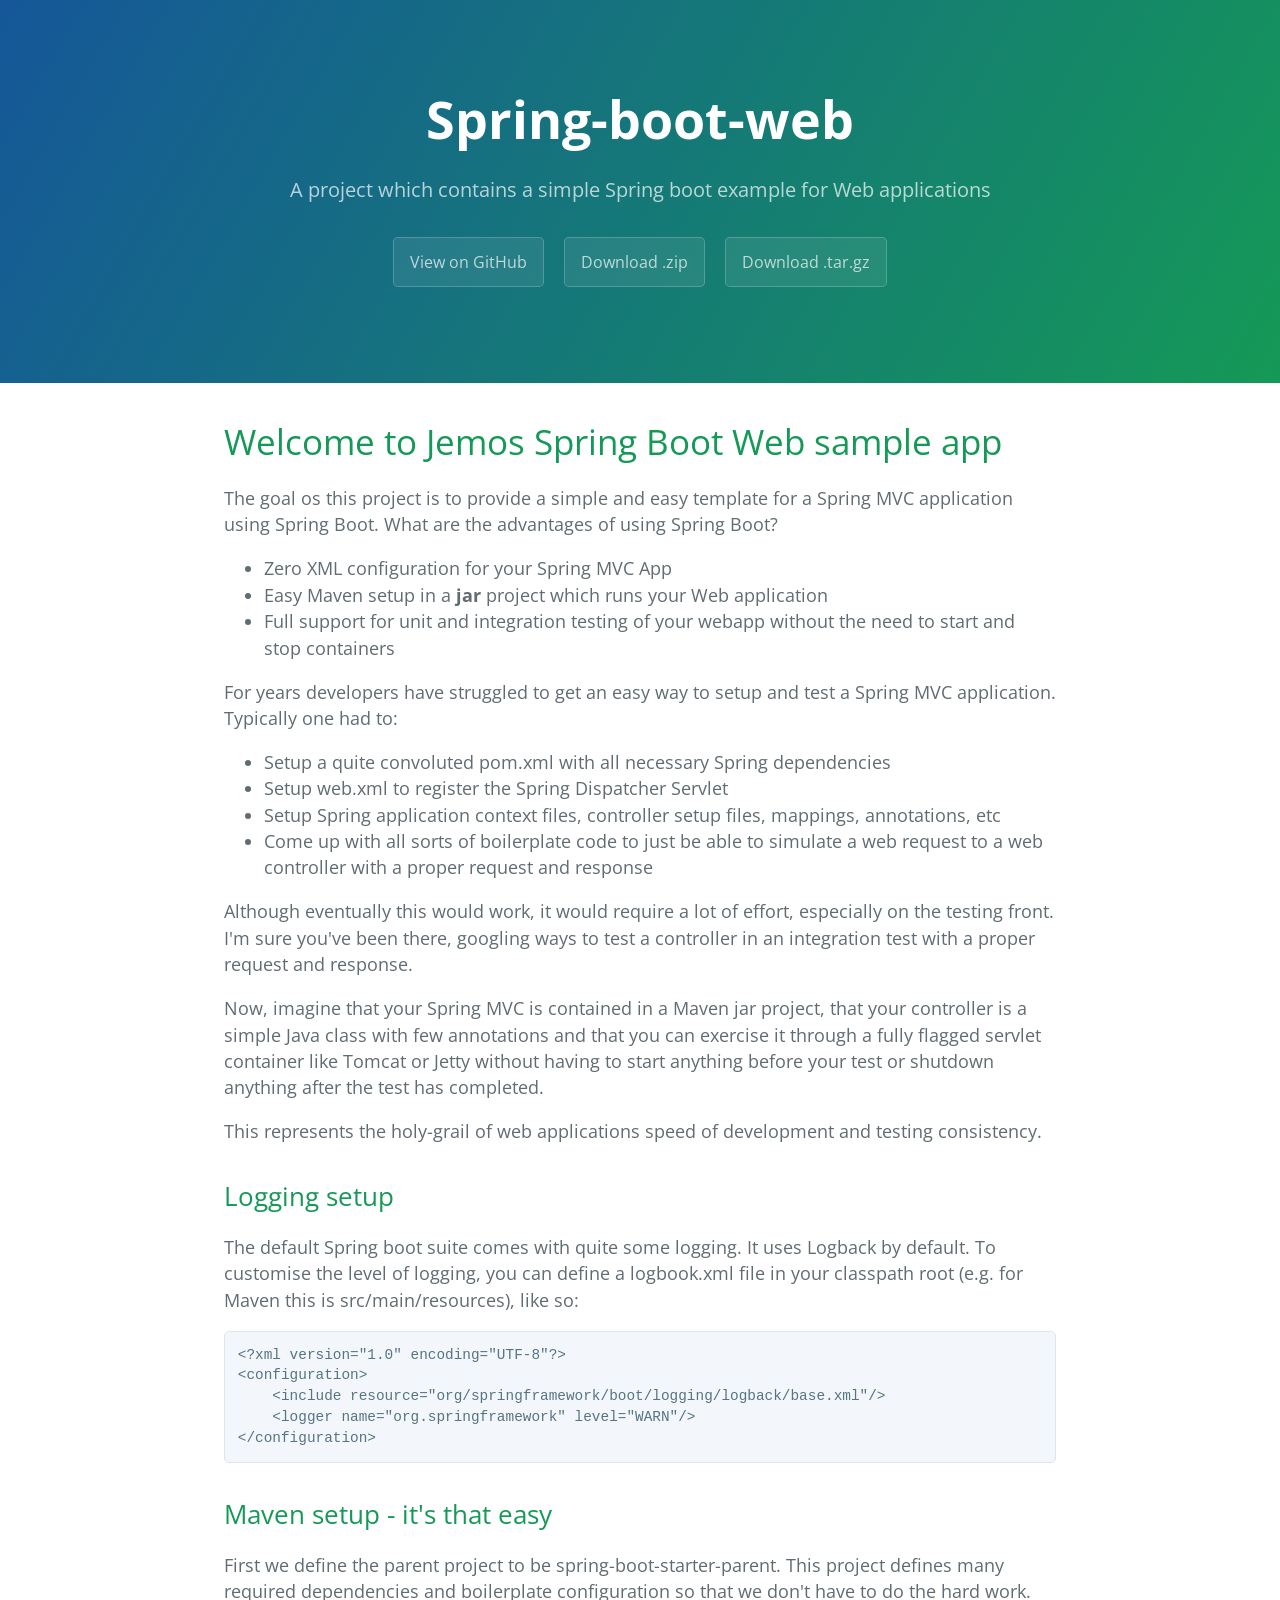
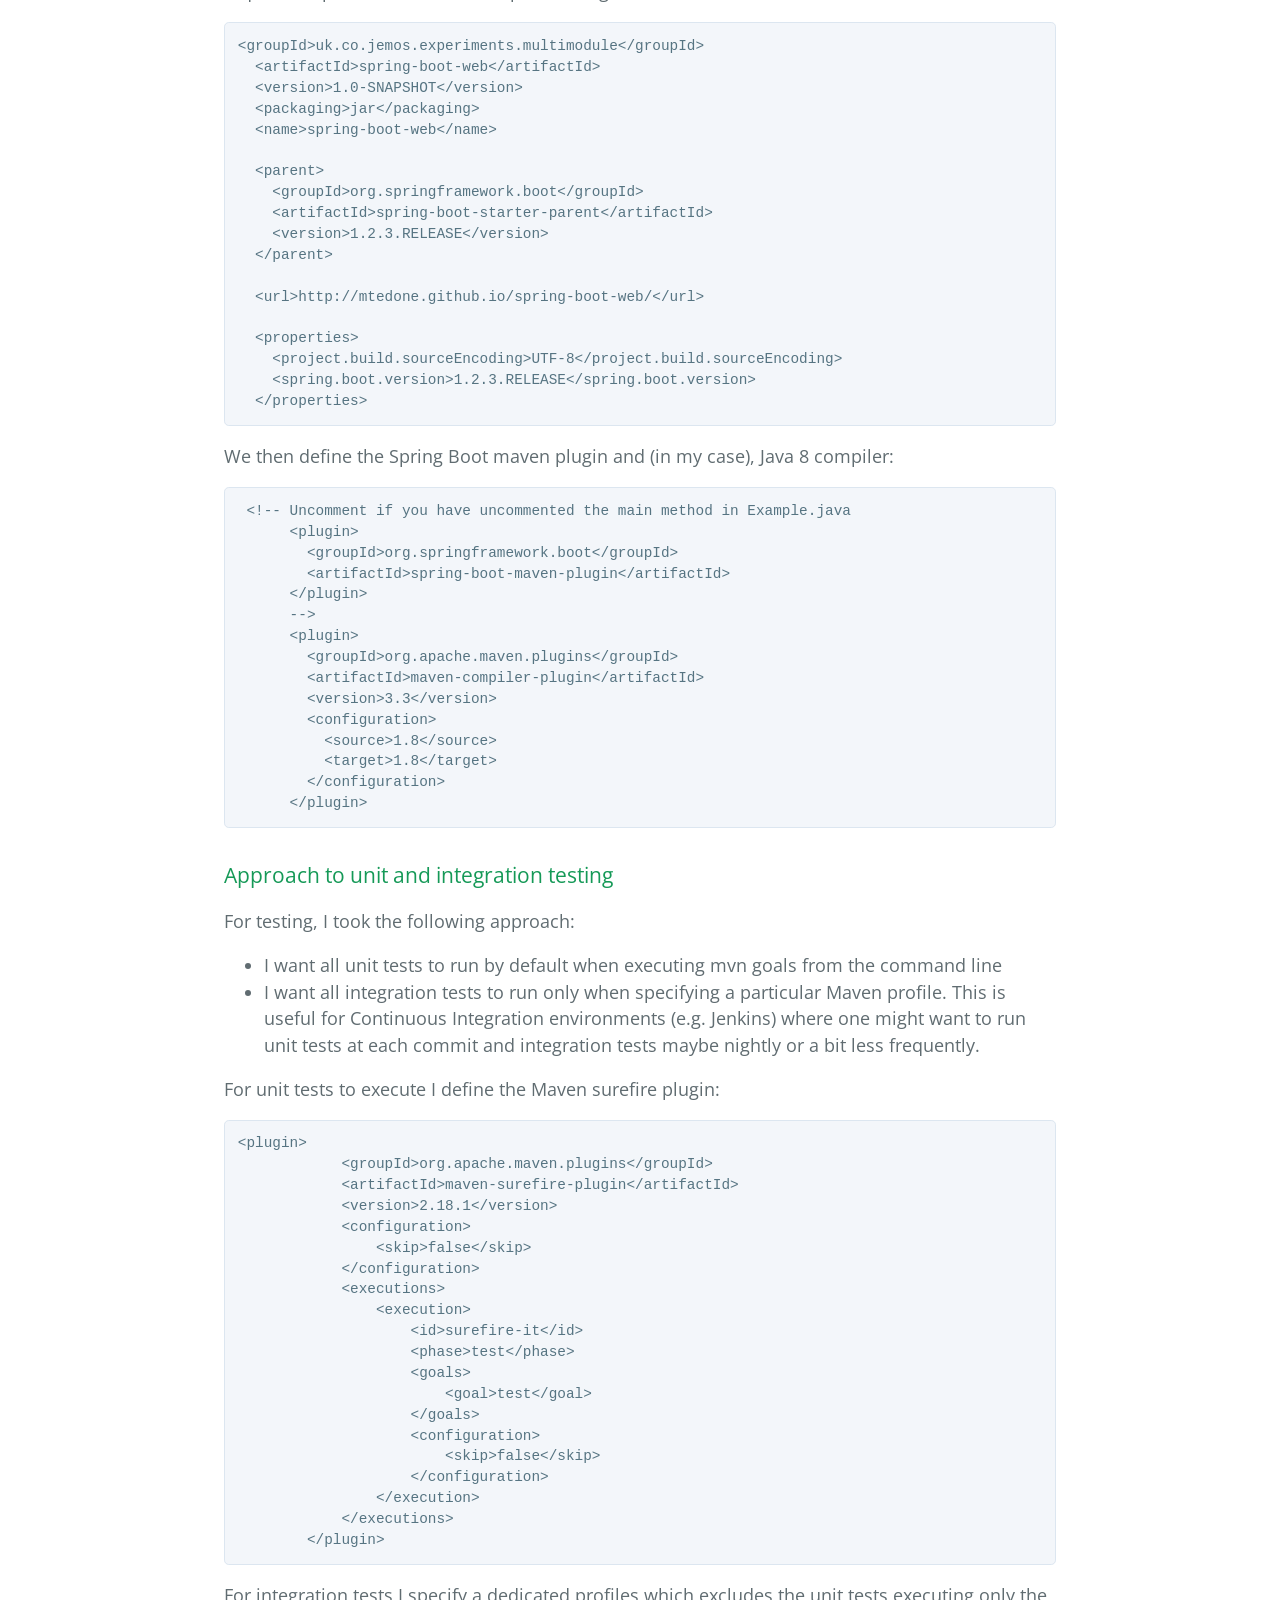
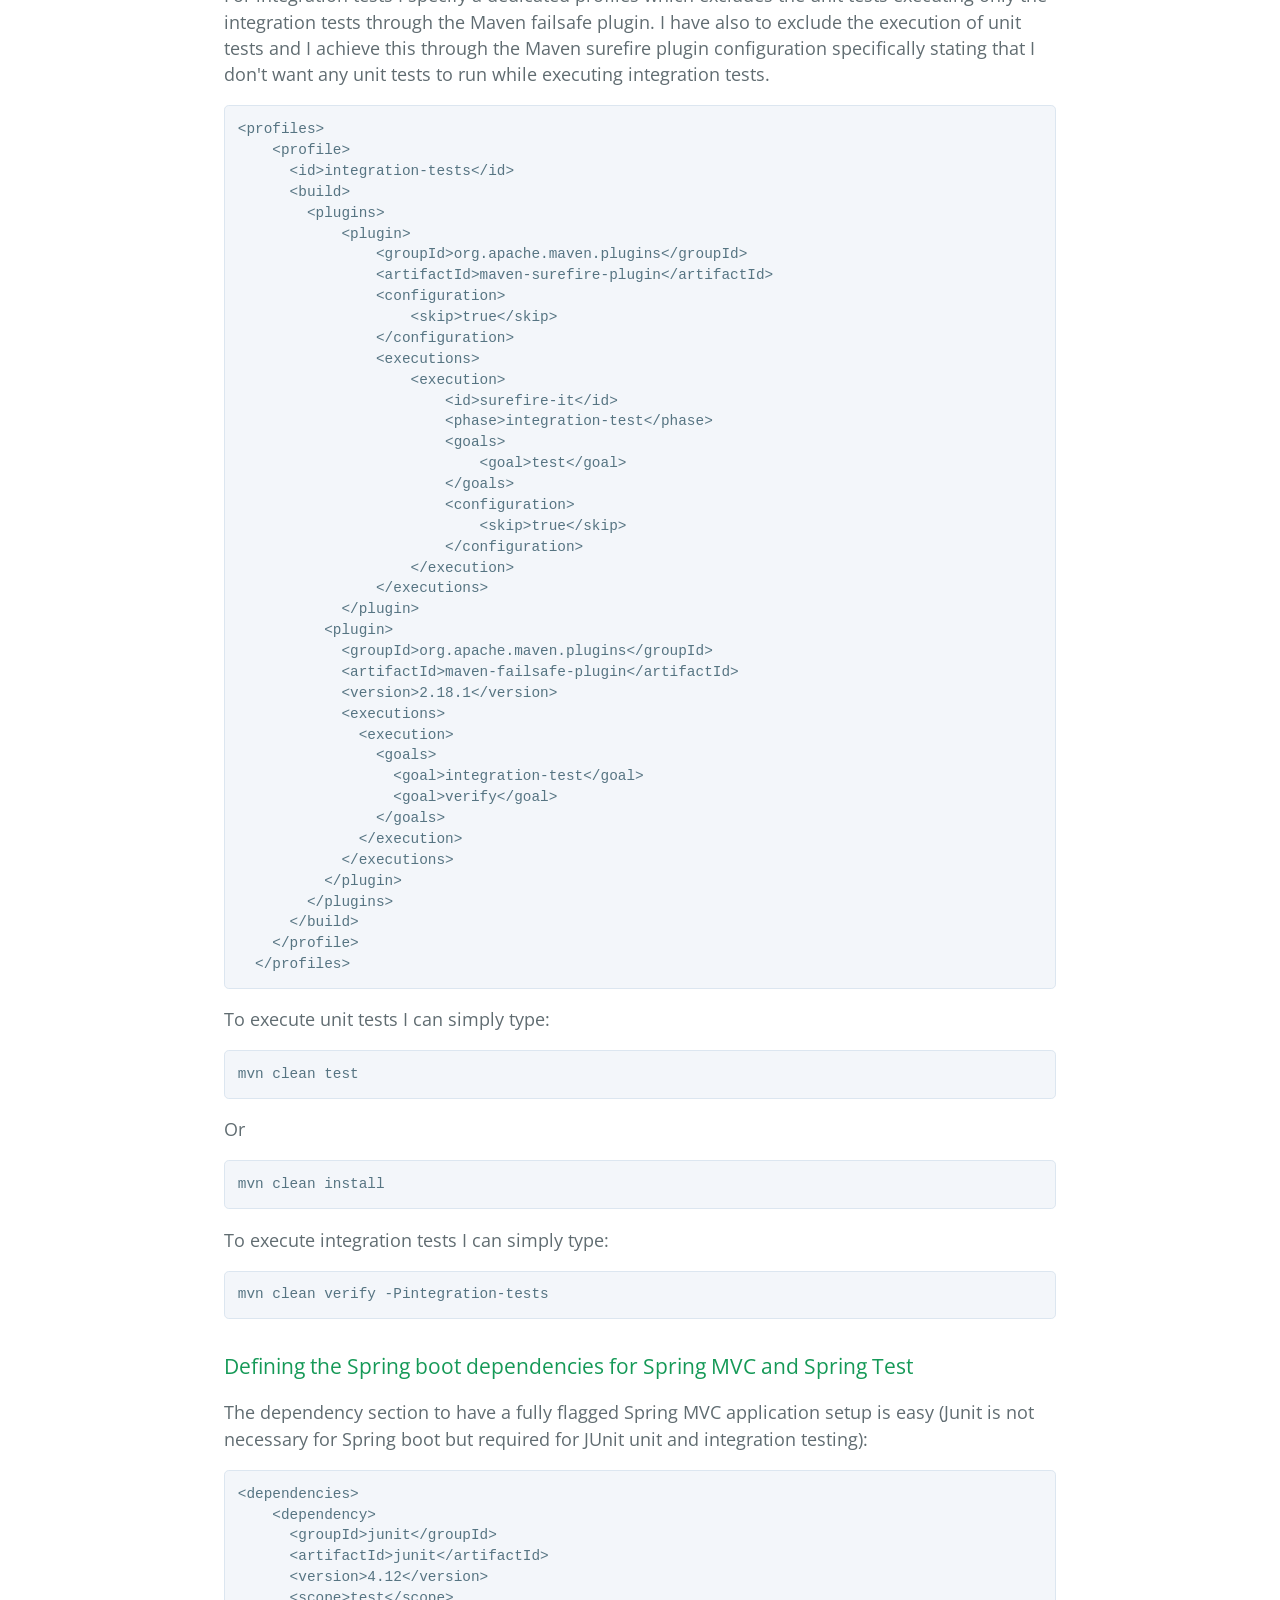
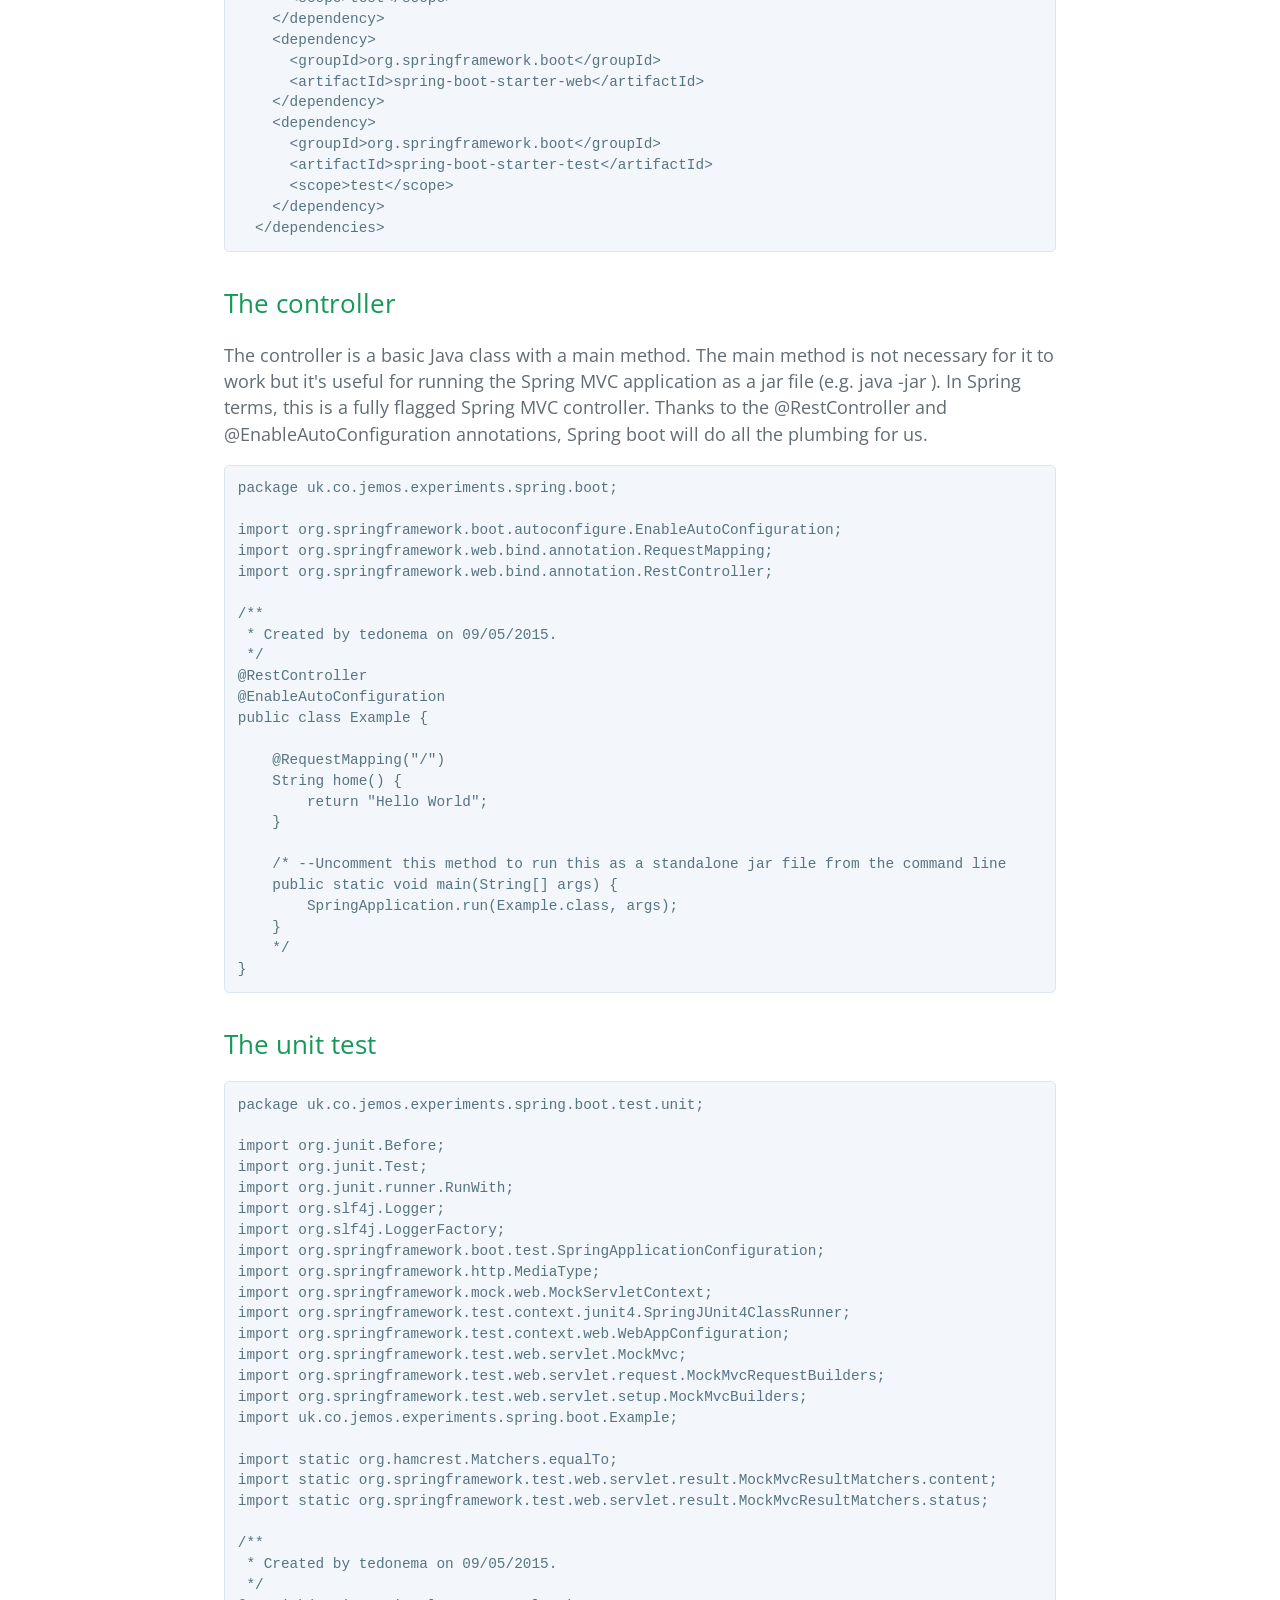
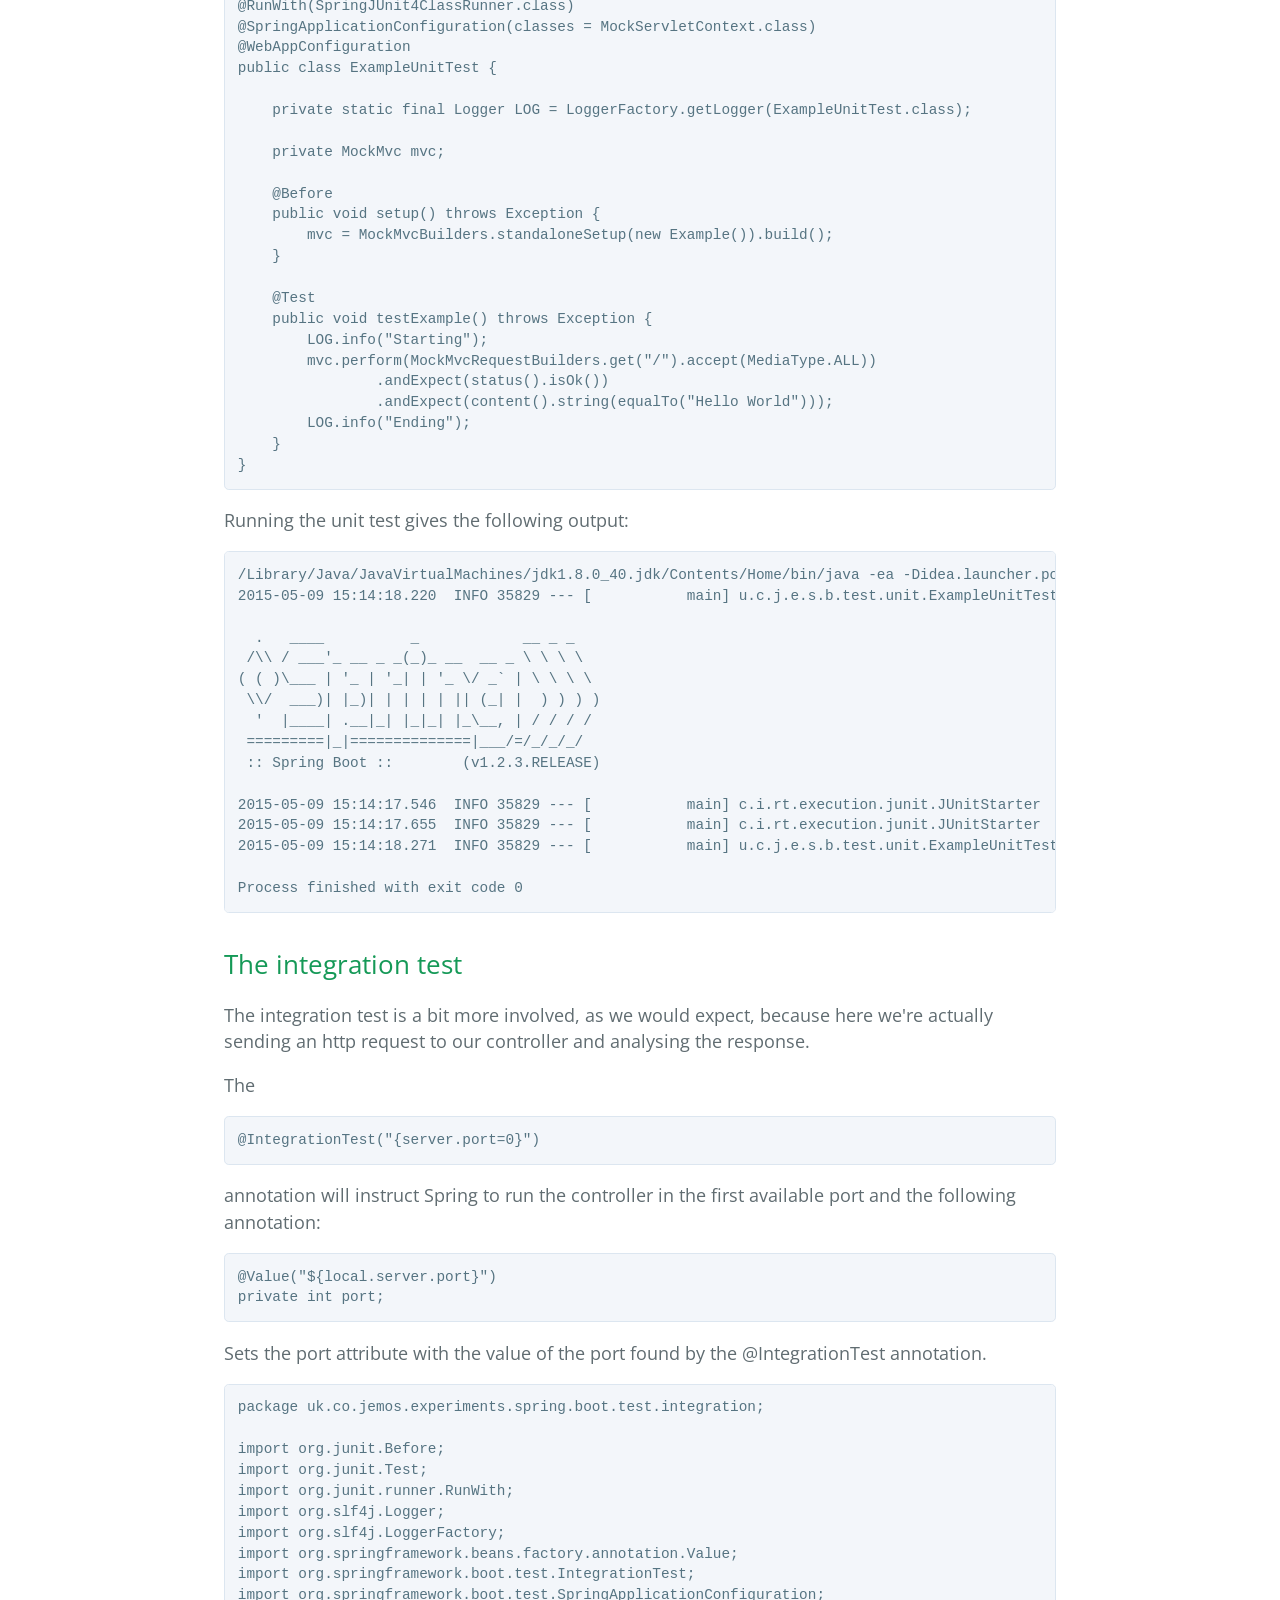
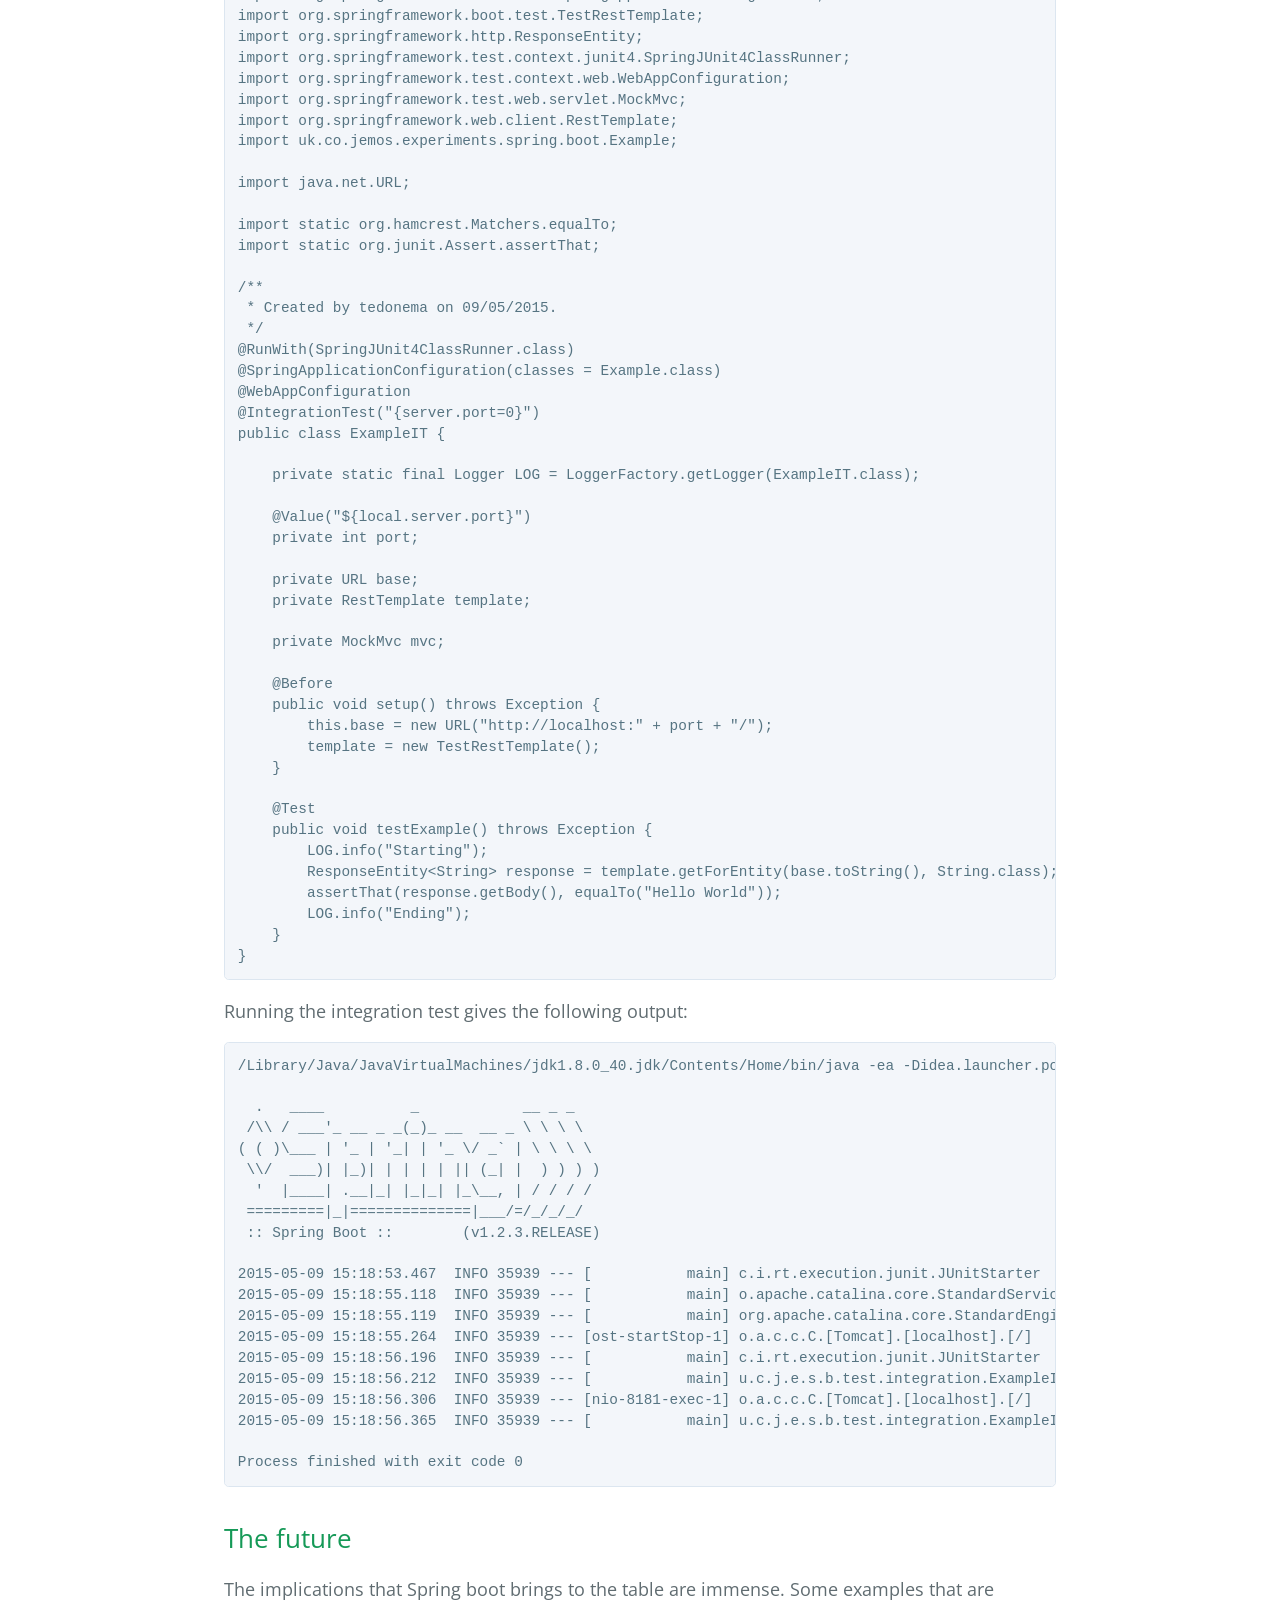
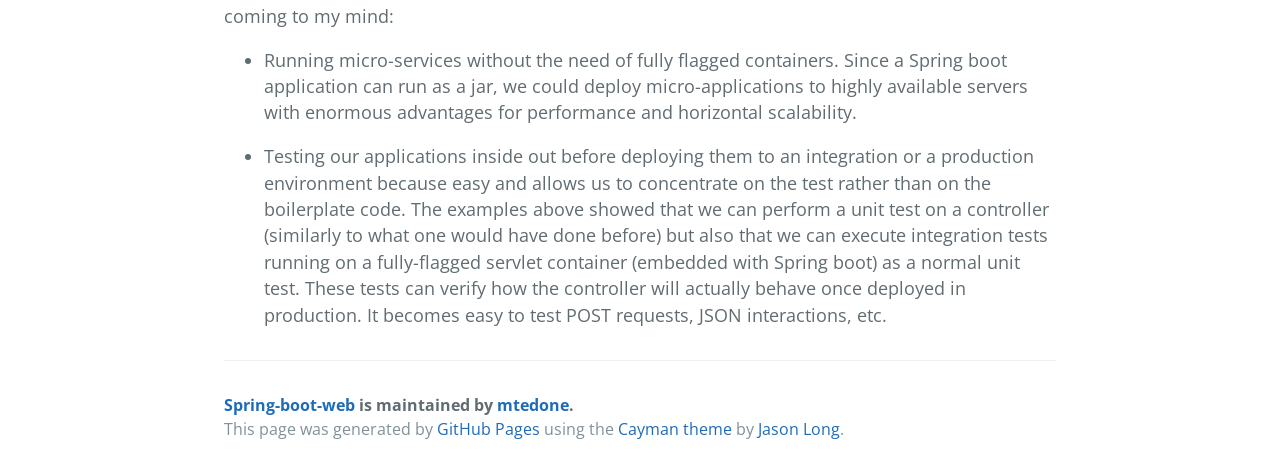
==== commit 5af8d117: "Create gh-pages branch via GitHub" ====
--- a/index.html
+++ b/index.html
@@ -85,10 +85,12 @@
 
 <p>We then define the Spring Boot maven plugin and (in my case), Java 8 compiler:</p>
 
-<pre><code>&lt;plugin&gt;
+<pre><code> &lt;!-- Uncomment if you have uncommented the main method in Example.java
+      &lt;plugin&gt;
         &lt;groupId&gt;org.springframework.boot&lt;/groupId&gt;
         &lt;artifactId&gt;spring-boot-maven-plugin&lt;/artifactId&gt;
       &lt;/plugin&gt;
+      --&gt;
       &lt;plugin&gt;
         &lt;groupId&gt;org.apache.maven.plugins&lt;/groupId&gt;
         &lt;artifactId&gt;maven-compiler-plugin&lt;/artifactId&gt;
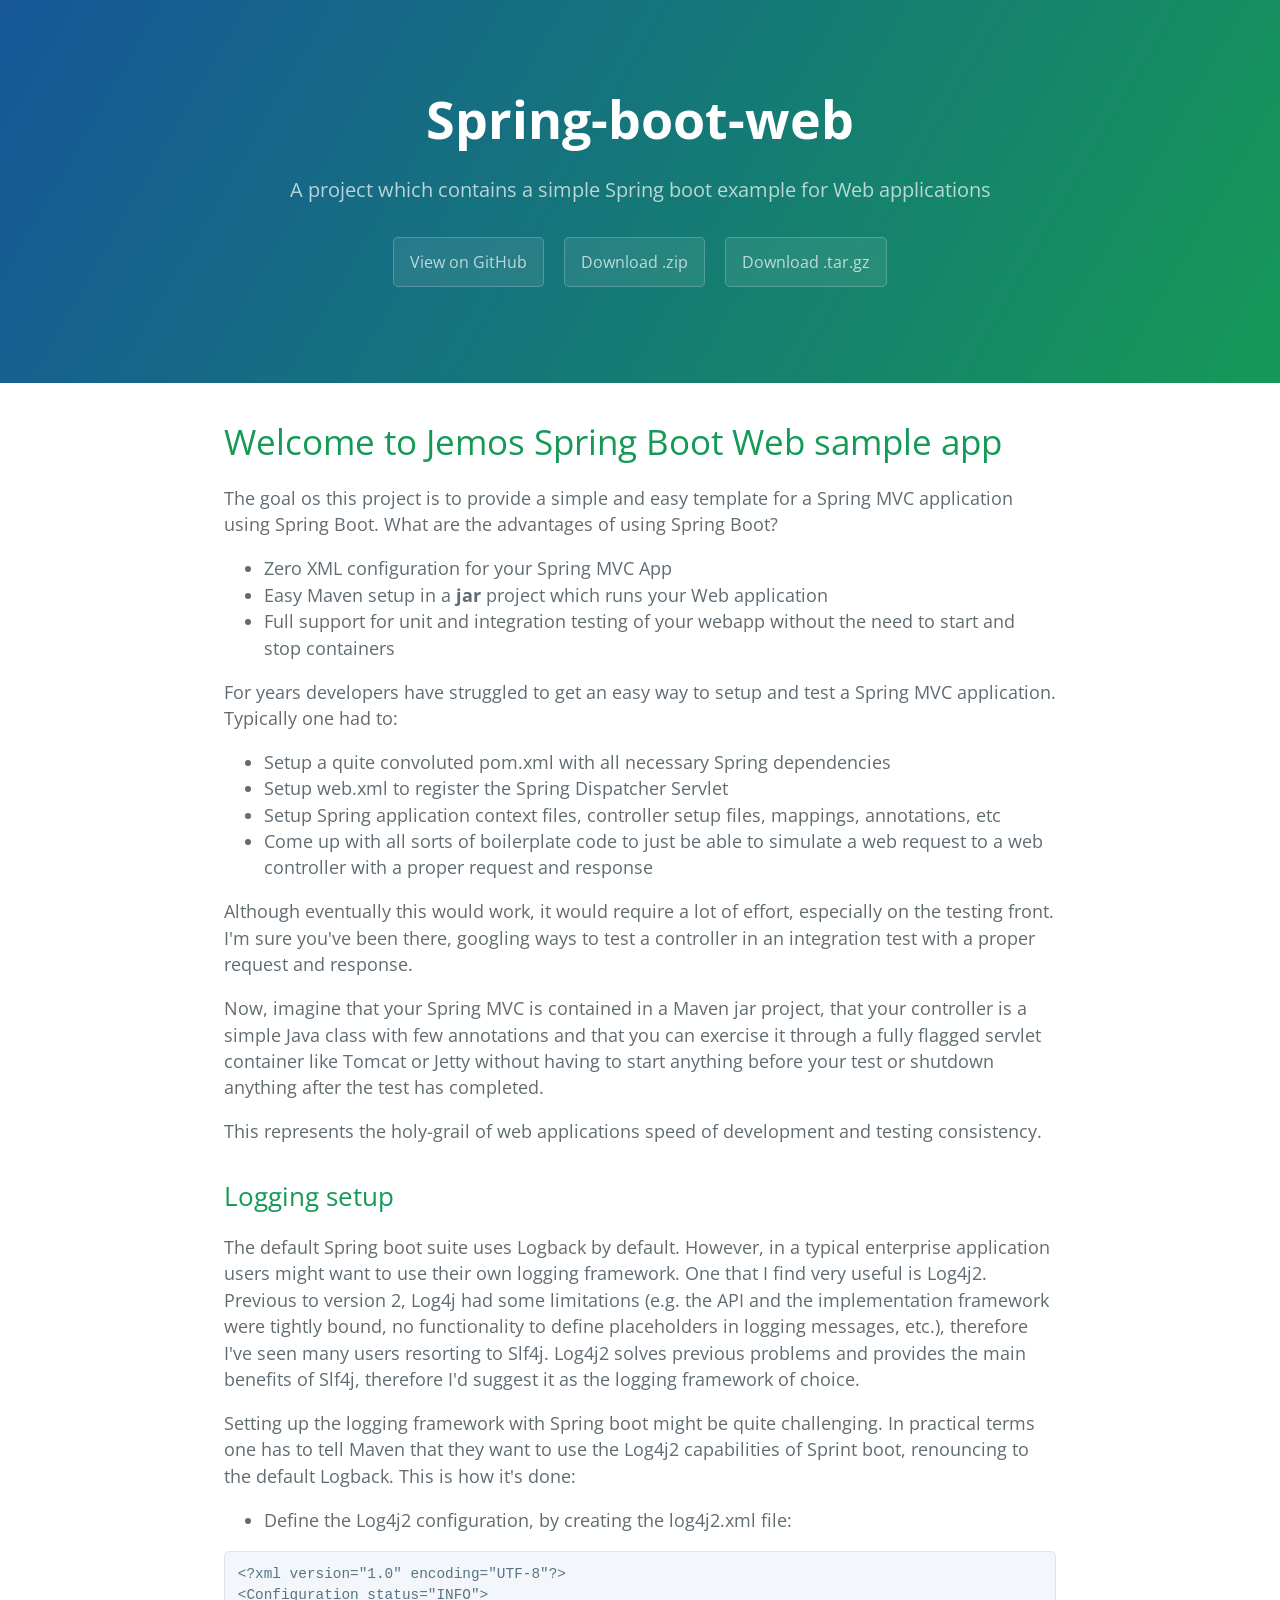
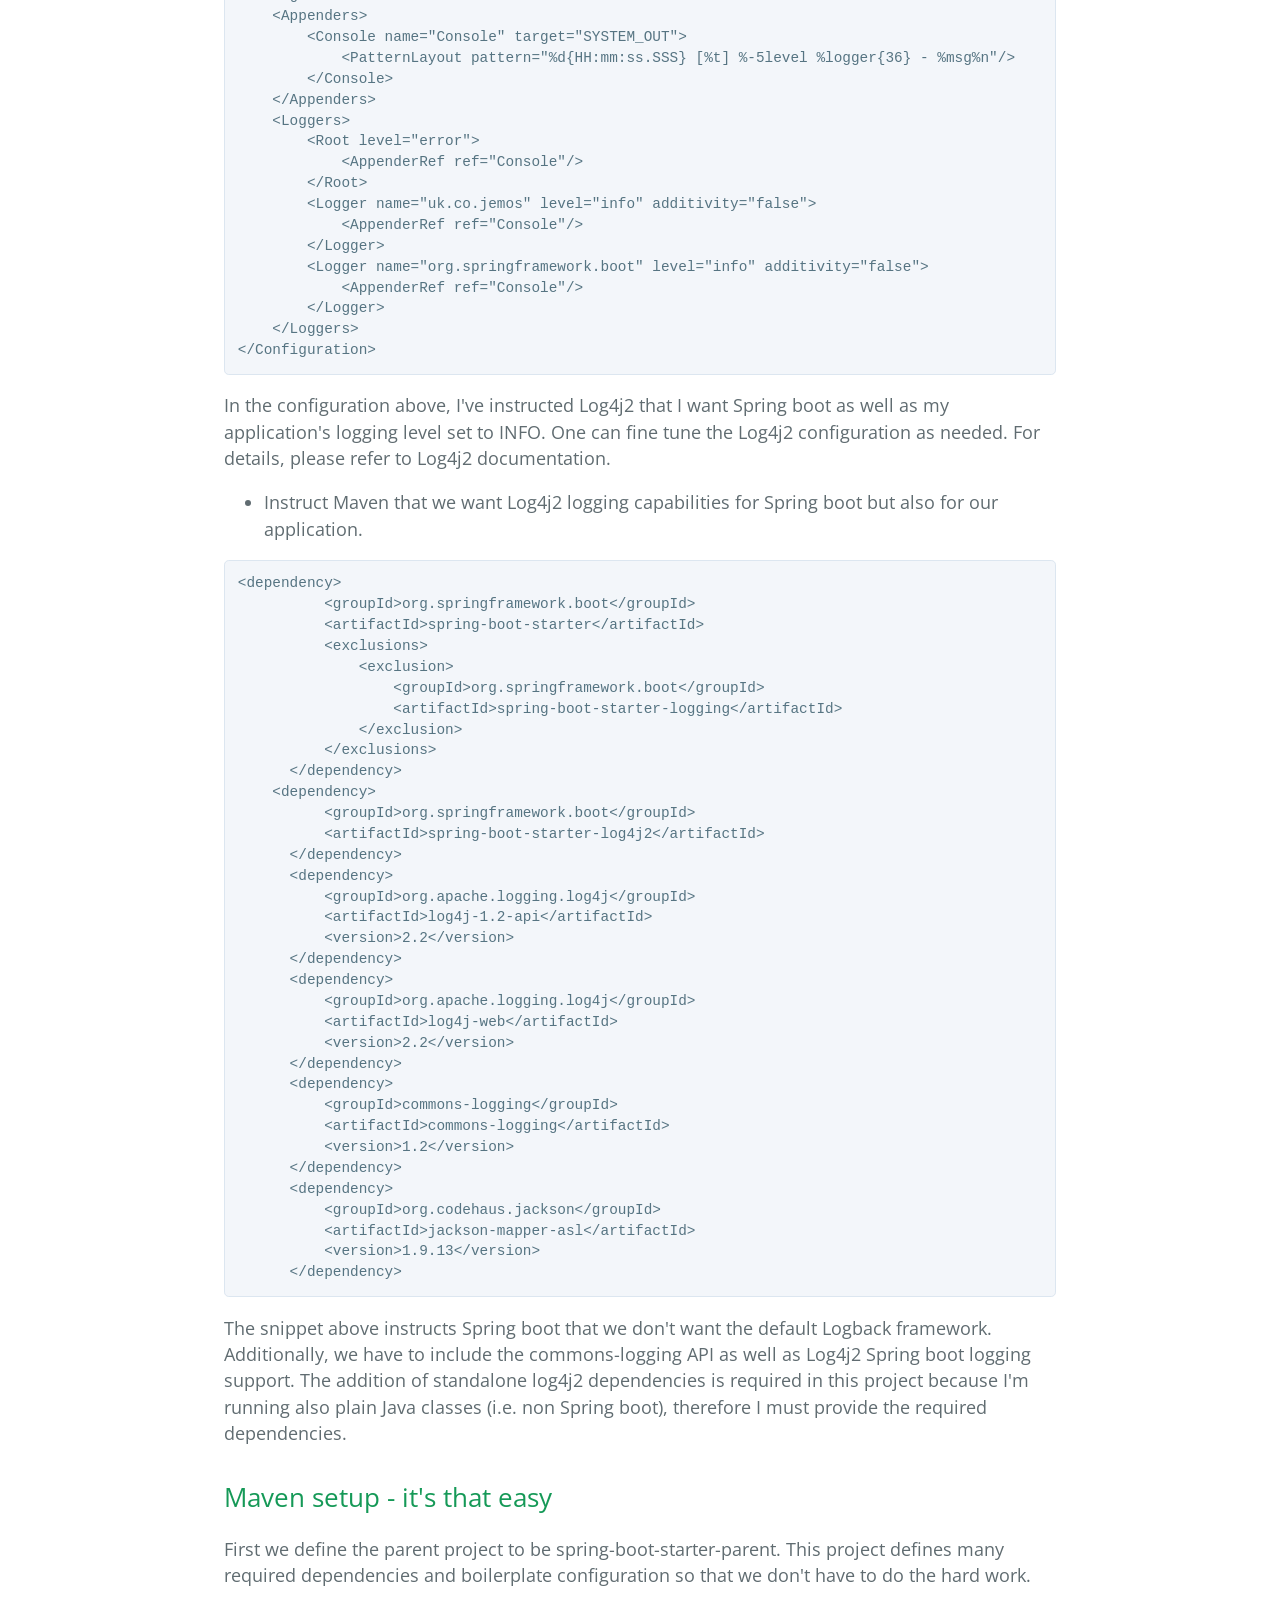
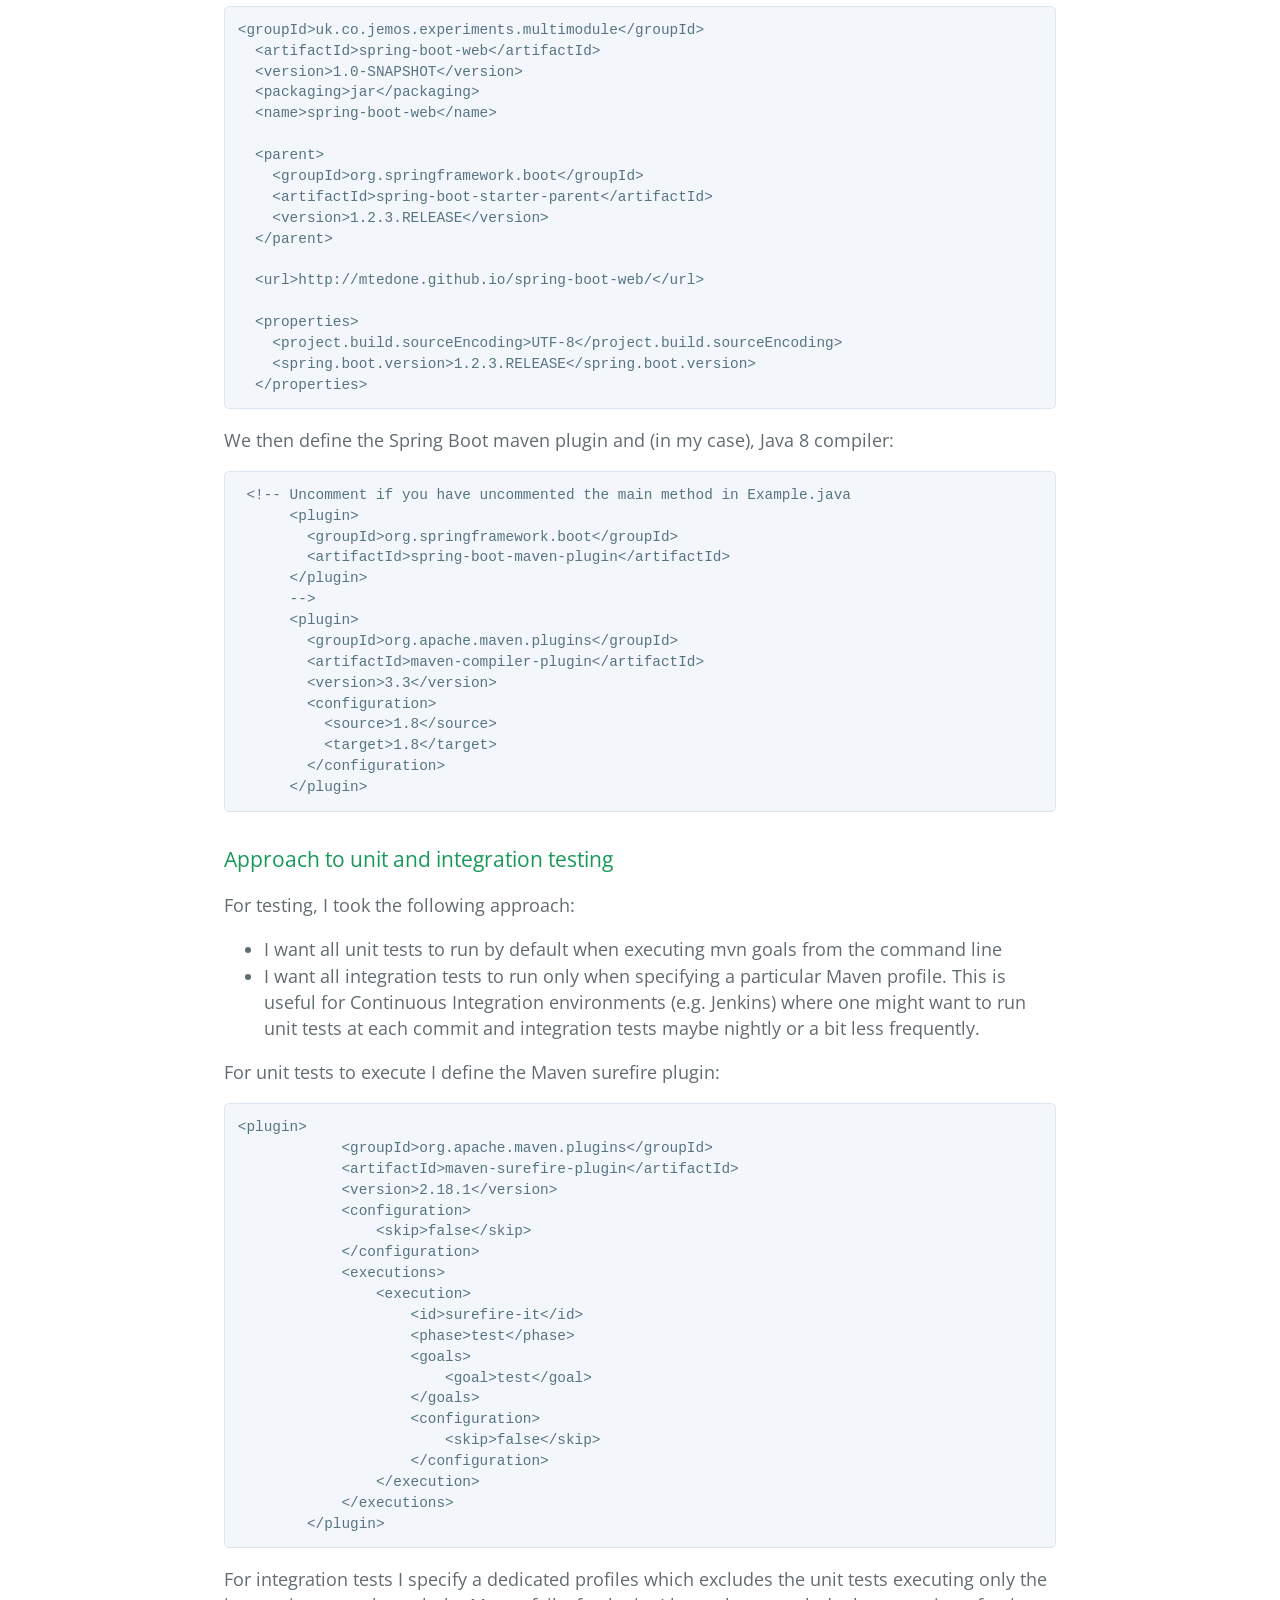
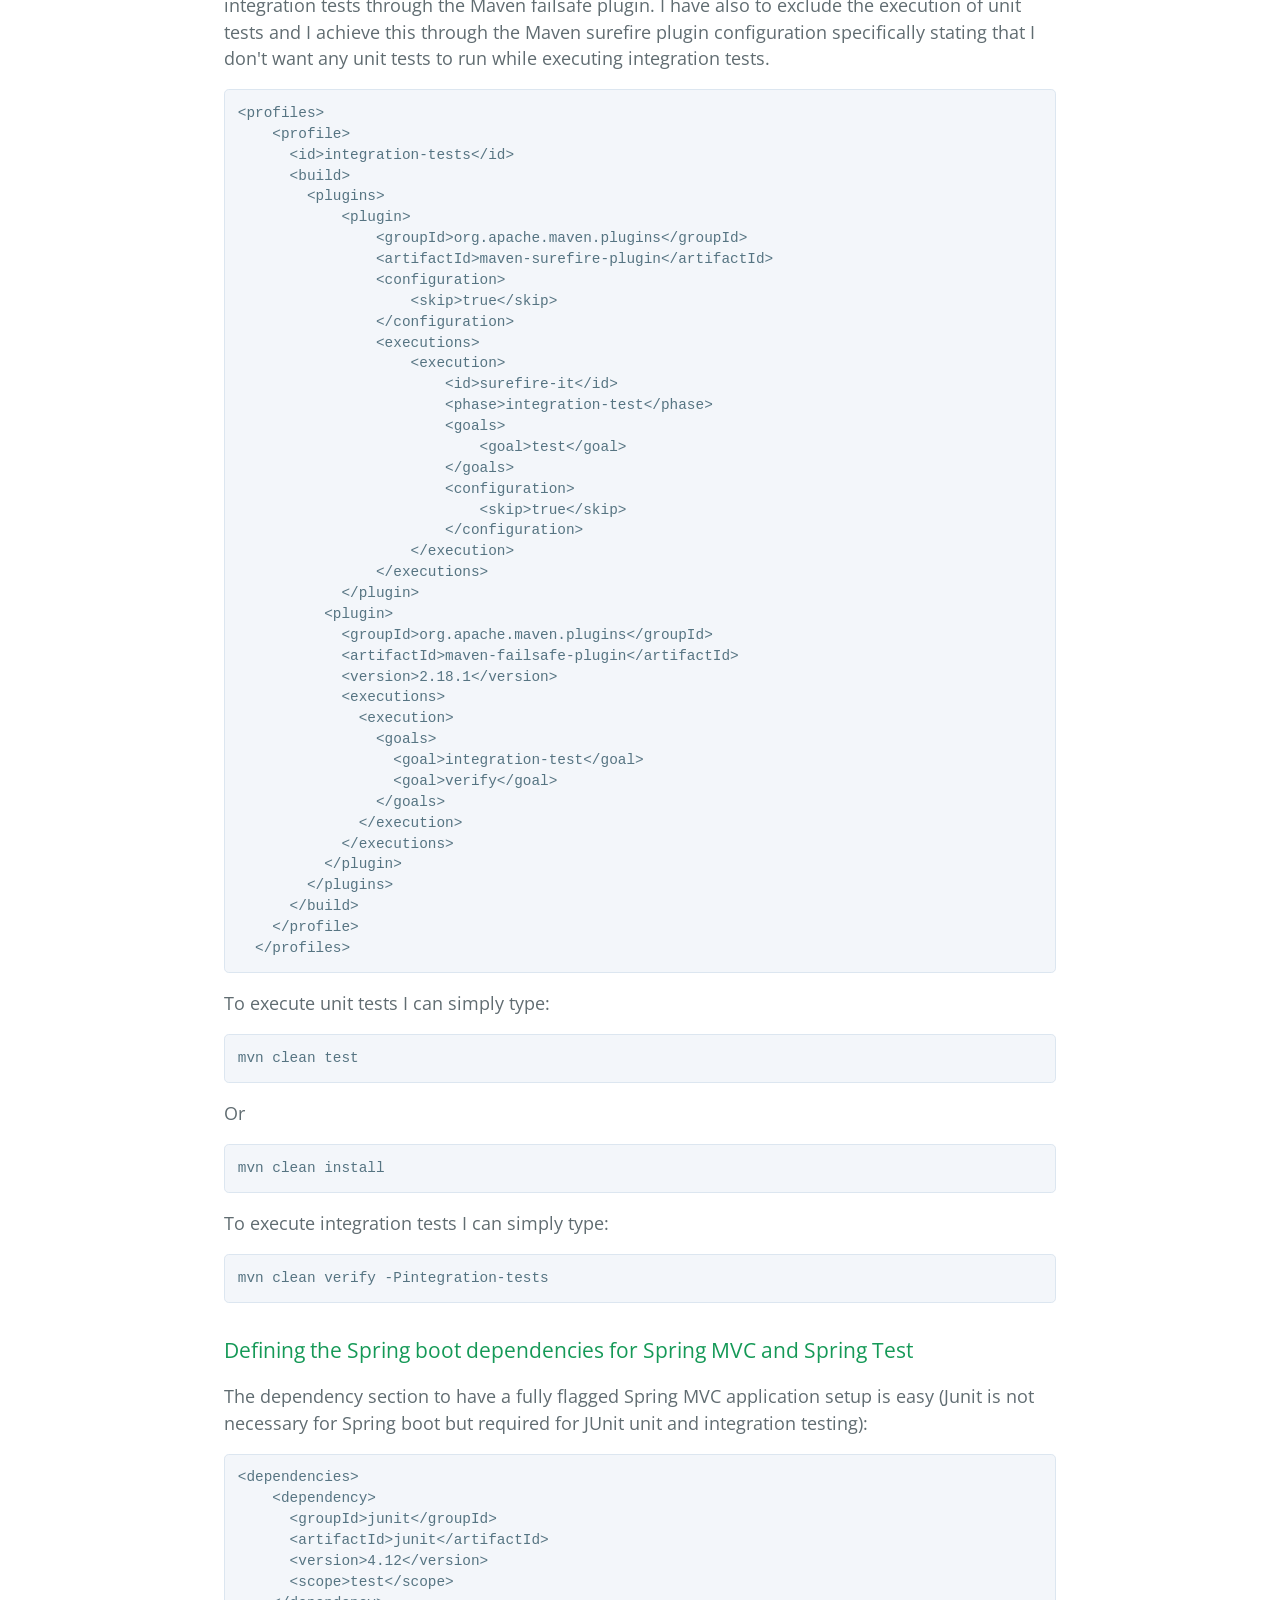
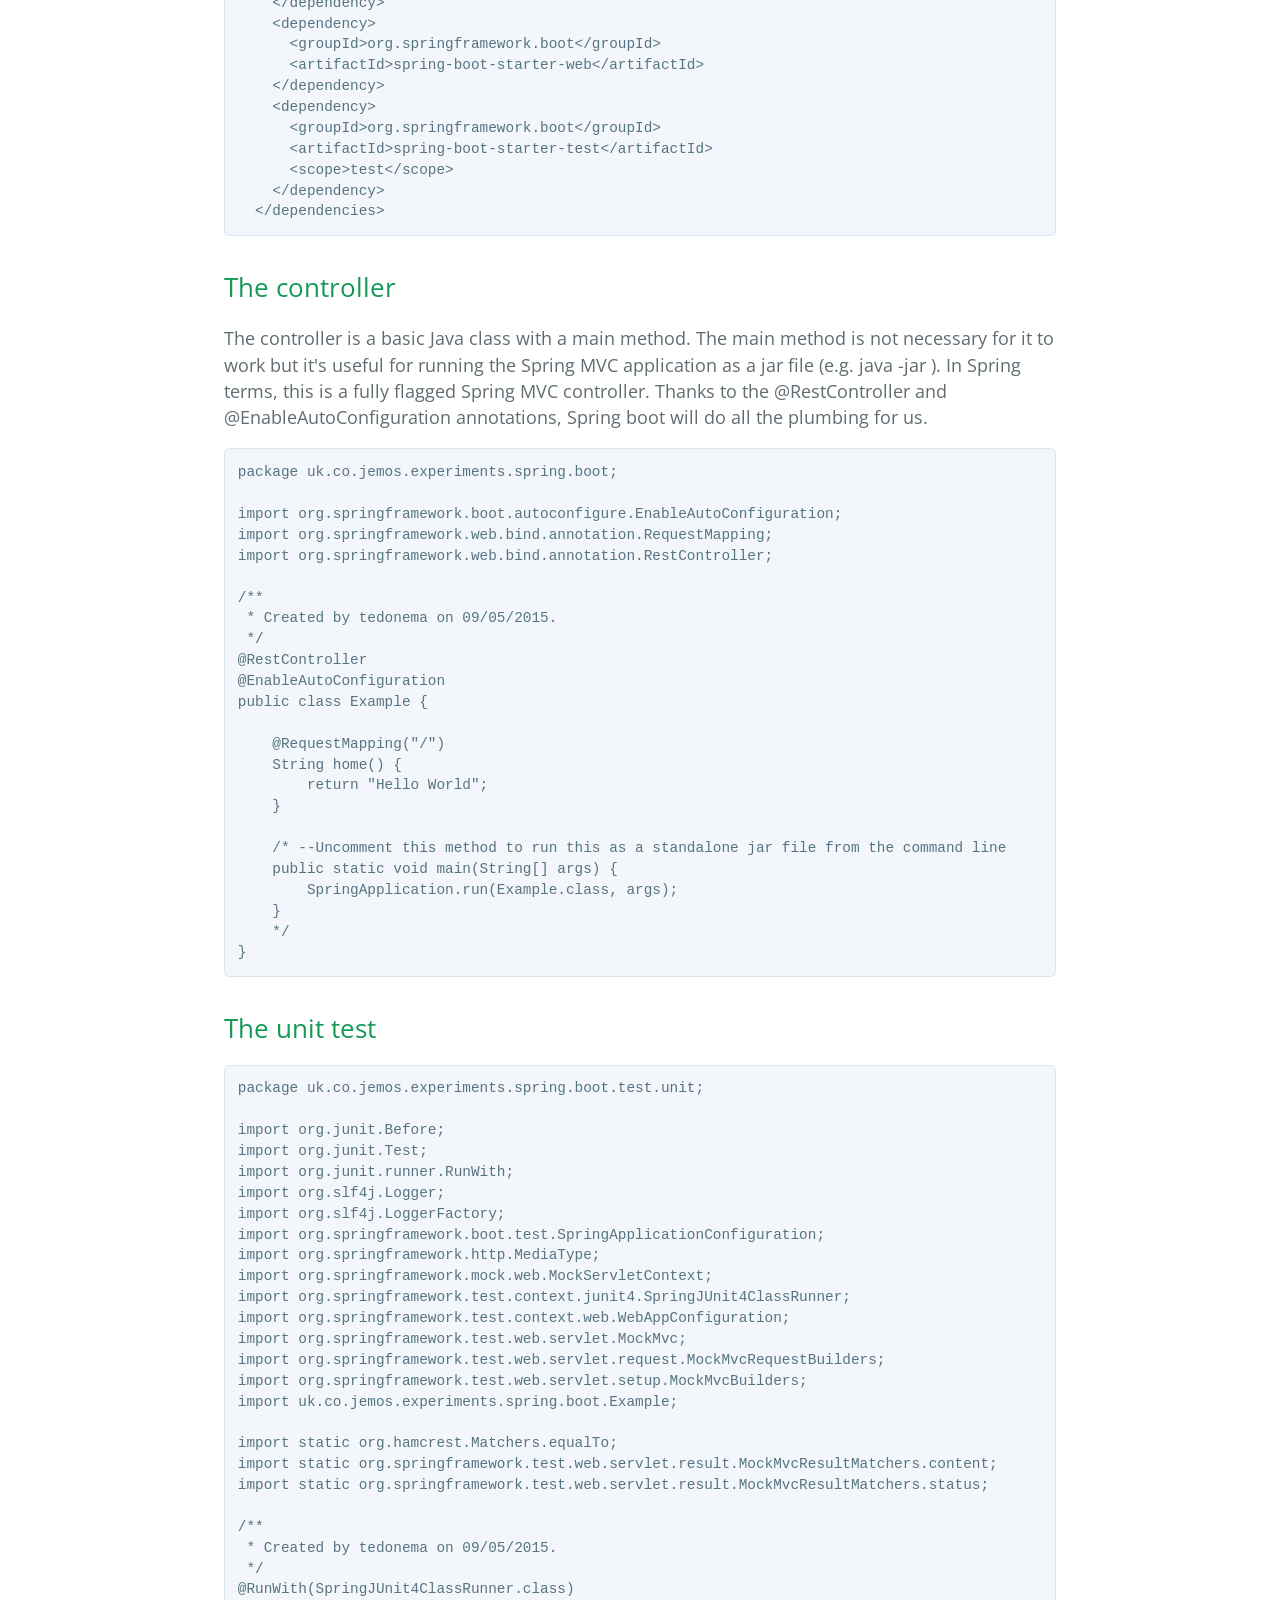
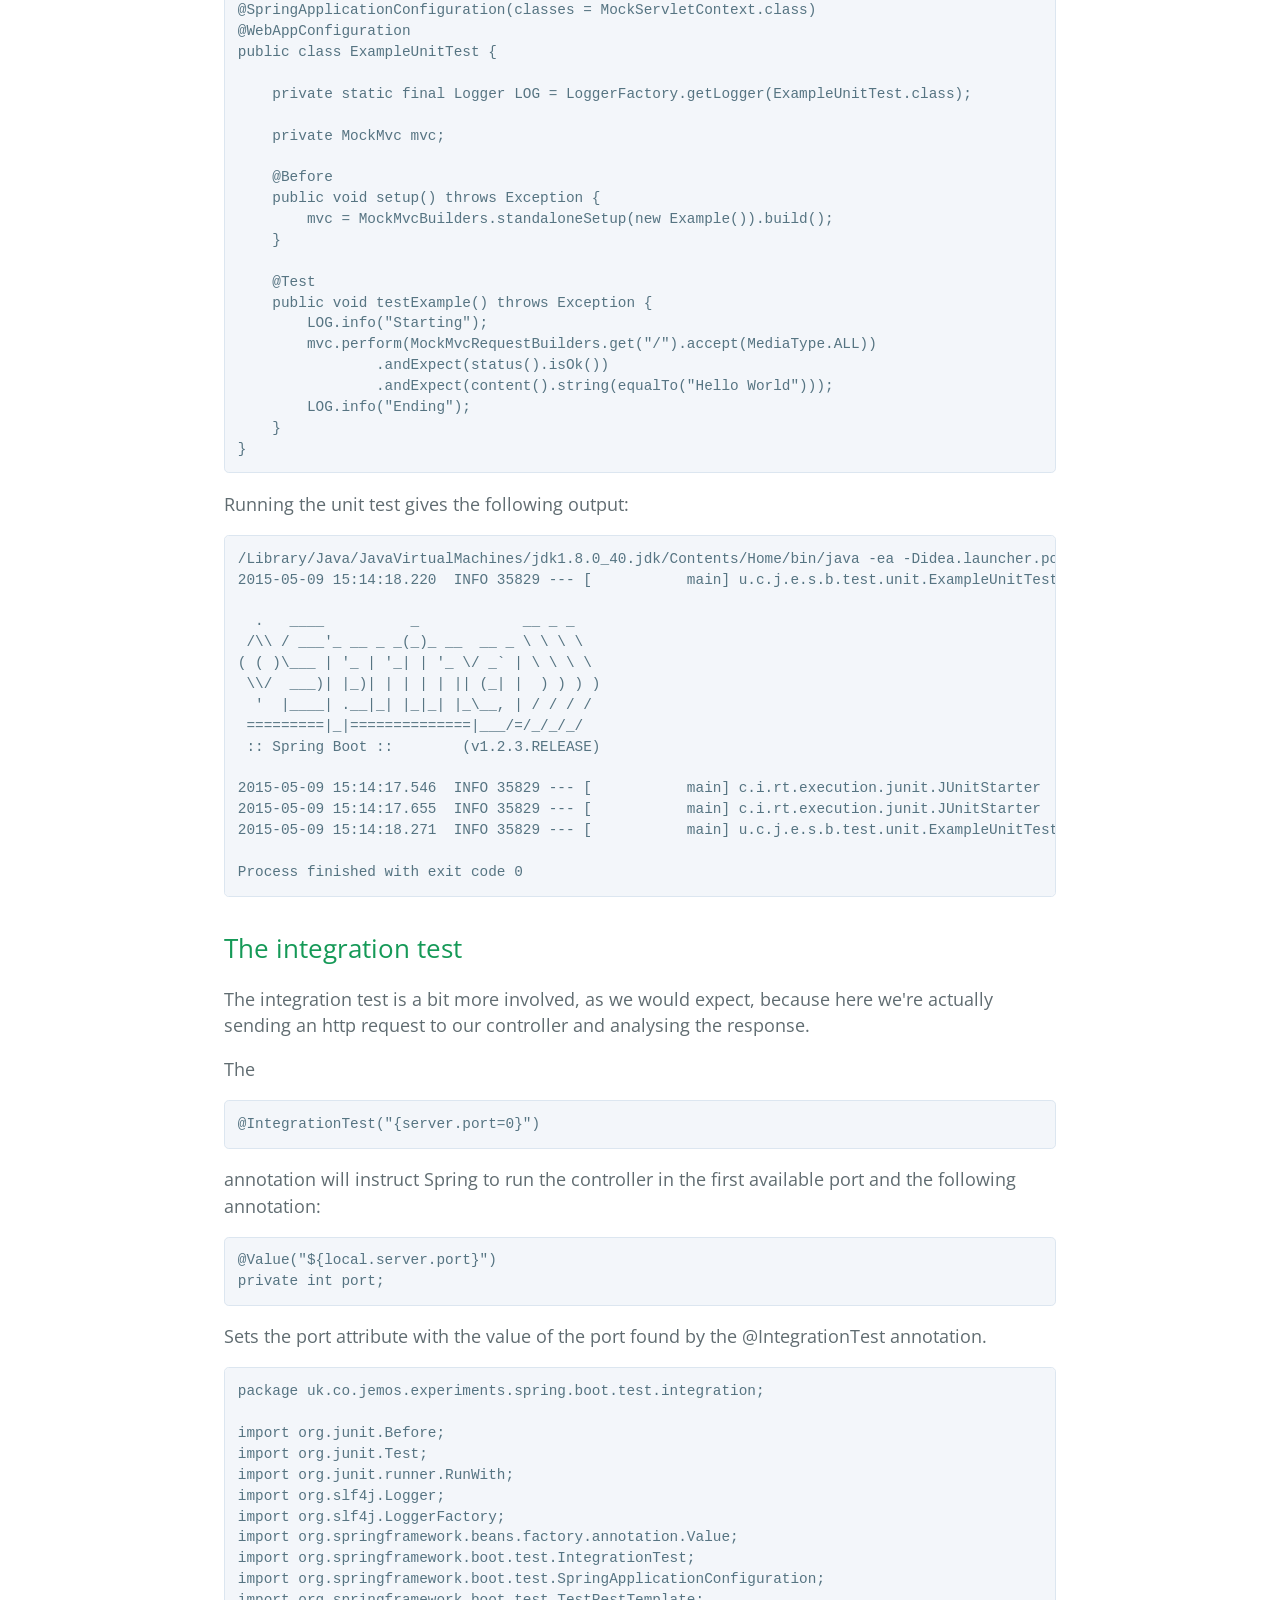
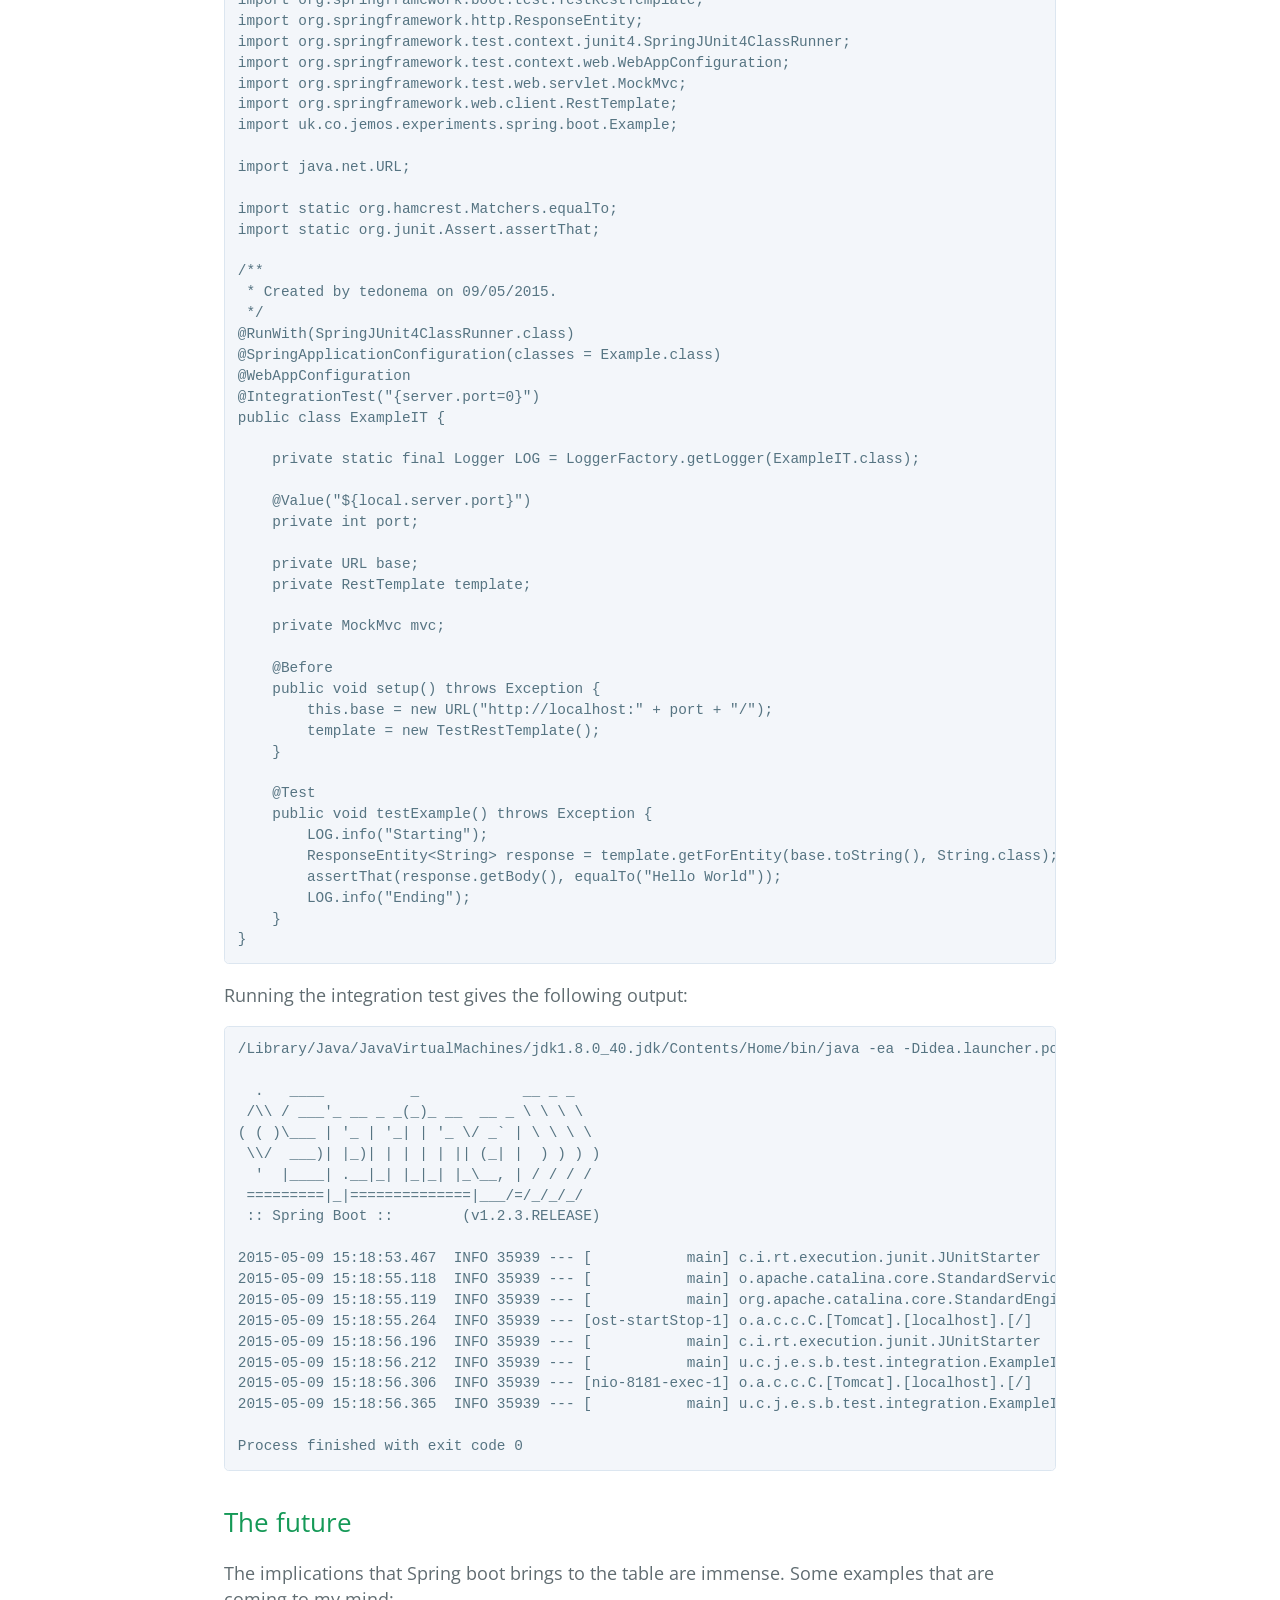
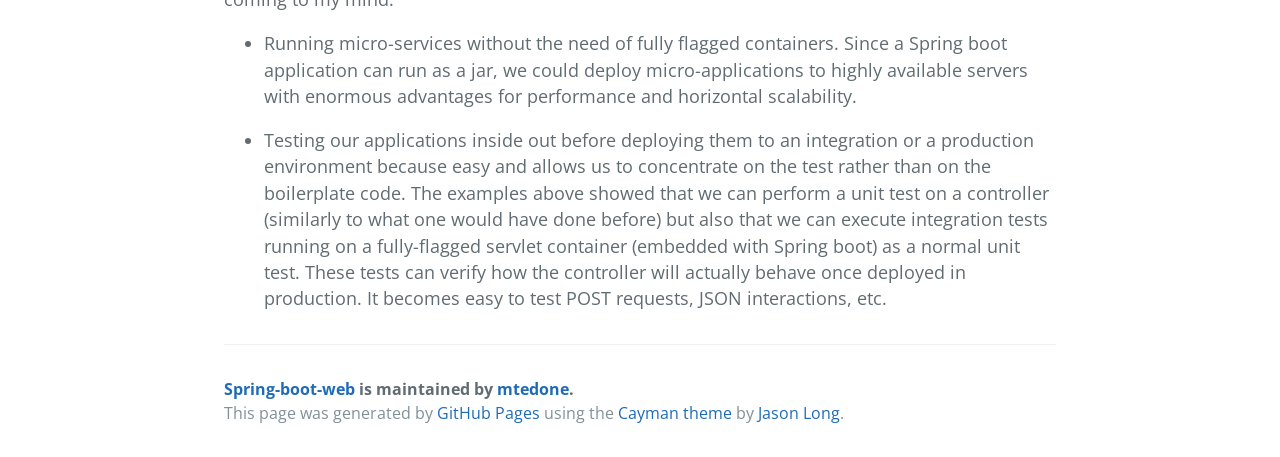
==== commit d4b958ae: "Create gh-pages branch via GitHub" ====
--- a/index.html
+++ b/index.html
@@ -49,14 +49,78 @@
 <h2>
 <a id="logging-setup" class="anchor" href="#logging-setup" aria-hidden="true"><span class="octicon octicon-link"></span></a>Logging setup</h2>
 
-<p>The default Spring boot suite comes with quite some logging. It uses Logback by default. To customise the level of logging, you can define a logbook.xml file in your classpath root (e.g. for Maven this is src/main/resources), like so:</p>
+<p>The default Spring boot suite uses Logback by default. However, in a typical enterprise application users might want to use their own logging framework. One that I find very useful is Log4j2. Previous to version 2, Log4j had some limitations (e.g. the API and the implementation framework were tightly bound, no functionality to define placeholders in logging messages, etc.), therefore I've seen many users resorting to Slf4j. Log4j2 solves previous problems and provides the main benefits of Slf4j, therefore I'd suggest it as the logging framework of choice. </p>
+
+<p>Setting up the logging framework with Spring boot might be quite challenging. In practical terms one has to tell Maven that they want to use the Log4j2 capabilities of Sprint boot, renouncing to the default Logback. This is how it's done: </p>
+
+<ul>
+<li>Define the Log4j2 configuration, by creating the log4j2.xml file:</li>
+</ul>
 
 <pre><code>&lt;?xml version="1.0" encoding="UTF-8"?&gt;
-&lt;configuration&gt;
-    &lt;include resource="org/springframework/boot/logging/logback/base.xml"/&gt;
-    &lt;logger name="org.springframework" level="WARN"/&gt;
-&lt;/configuration&gt;
-</code></pre>
+&lt;Configuration status="INFO"&gt;
+    &lt;Appenders&gt;
+        &lt;Console name="Console" target="SYSTEM_OUT"&gt;
+            &lt;PatternLayout pattern="%d{HH:mm:ss.SSS} [%t] %-5level %logger{36} - %msg%n"/&gt;
+        &lt;/Console&gt;
+    &lt;/Appenders&gt;
+    &lt;Loggers&gt;
+        &lt;Root level="error"&gt;
+            &lt;AppenderRef ref="Console"/&gt;
+        &lt;/Root&gt;
+        &lt;Logger name="uk.co.jemos" level="info" additivity="false"&gt;
+            &lt;AppenderRef ref="Console"/&gt;
+        &lt;/Logger&gt;
+        &lt;Logger name="org.springframework.boot" level="info" additivity="false"&gt;
+            &lt;AppenderRef ref="Console"/&gt;
+        &lt;/Logger&gt;
+    &lt;/Loggers&gt;
+&lt;/Configuration&gt;
+</code></pre>
+
+<p>In the configuration above, I've instructed Log4j2 that I want Spring boot as well as my application's logging level set to INFO. One can fine tune the Log4j2 configuration as needed. For details, please refer to Log4j2 documentation. </p>
+
+<ul>
+<li>Instruct Maven that we want Log4j2 logging capabilities for Spring boot but also for our application. </li>
+</ul>
+
+<pre><code>&lt;dependency&gt;
+          &lt;groupId&gt;org.springframework.boot&lt;/groupId&gt;
+          &lt;artifactId&gt;spring-boot-starter&lt;/artifactId&gt;
+          &lt;exclusions&gt;
+              &lt;exclusion&gt;
+                  &lt;groupId&gt;org.springframework.boot&lt;/groupId&gt;
+                  &lt;artifactId&gt;spring-boot-starter-logging&lt;/artifactId&gt;
+              &lt;/exclusion&gt;
+          &lt;/exclusions&gt;
+      &lt;/dependency&gt;
+    &lt;dependency&gt;
+          &lt;groupId&gt;org.springframework.boot&lt;/groupId&gt;
+          &lt;artifactId&gt;spring-boot-starter-log4j2&lt;/artifactId&gt;
+      &lt;/dependency&gt;
+      &lt;dependency&gt;
+          &lt;groupId&gt;org.apache.logging.log4j&lt;/groupId&gt;
+          &lt;artifactId&gt;log4j-1.2-api&lt;/artifactId&gt;
+          &lt;version&gt;2.2&lt;/version&gt;
+      &lt;/dependency&gt;
+      &lt;dependency&gt;
+          &lt;groupId&gt;org.apache.logging.log4j&lt;/groupId&gt;
+          &lt;artifactId&gt;log4j-web&lt;/artifactId&gt;
+          &lt;version&gt;2.2&lt;/version&gt;
+      &lt;/dependency&gt;
+      &lt;dependency&gt;
+          &lt;groupId&gt;commons-logging&lt;/groupId&gt;
+          &lt;artifactId&gt;commons-logging&lt;/artifactId&gt;
+          &lt;version&gt;1.2&lt;/version&gt;
+      &lt;/dependency&gt;
+      &lt;dependency&gt;
+          &lt;groupId&gt;org.codehaus.jackson&lt;/groupId&gt;
+          &lt;artifactId&gt;jackson-mapper-asl&lt;/artifactId&gt;
+          &lt;version&gt;1.9.13&lt;/version&gt;
+      &lt;/dependency&gt;
+</code></pre>
+
+<p>The snippet above instructs Spring boot that we don't want the default Logback framework. Additionally, we have to include the commons-logging API as well as Log4j2 Spring boot logging support. The addition of standalone log4j2 dependencies is required in this project because I'm running also plain Java classes (i.e. non Spring boot), therefore I must provide the required dependencies.</p>
 
 <h2>
 <a id="maven-setup---its-that-easy" class="anchor" href="#maven-setup---its-that-easy" aria-hidden="true"><span class="octicon octicon-link"></span></a>Maven setup - it's that easy</h2>
